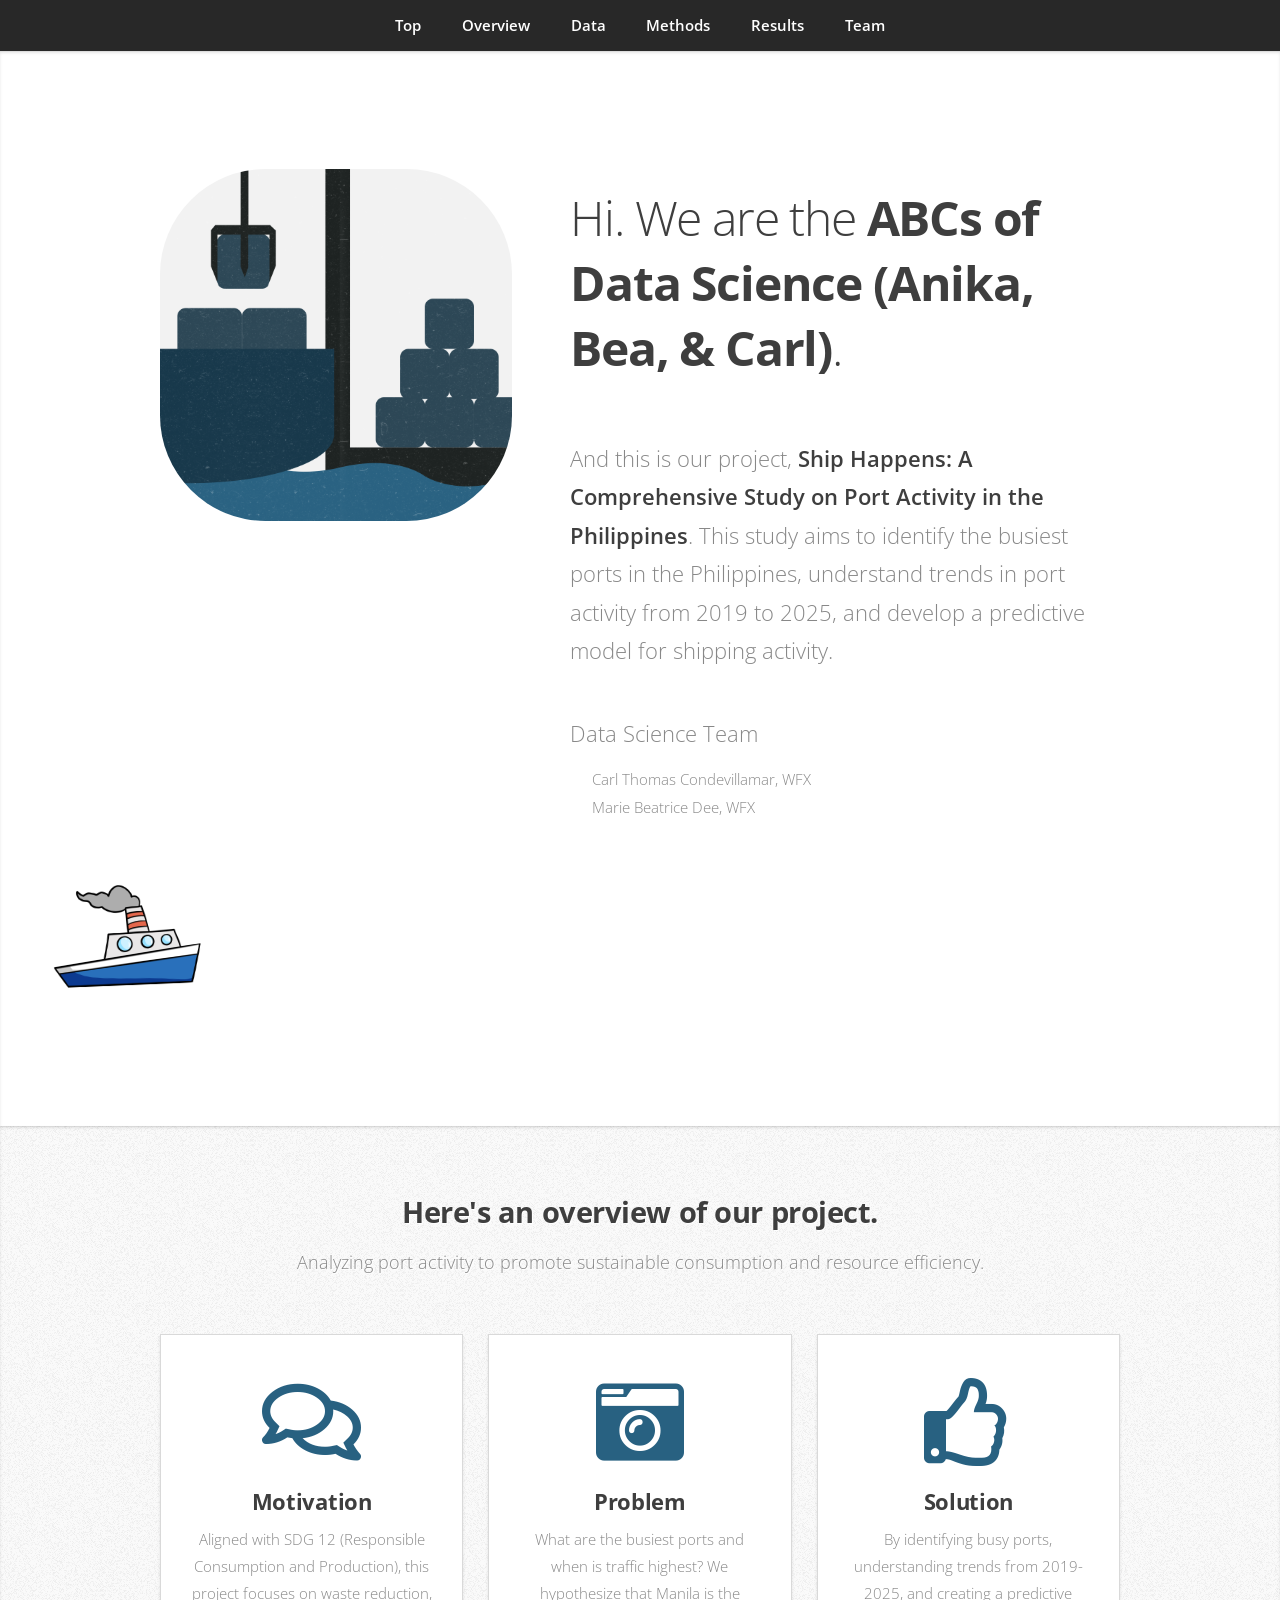
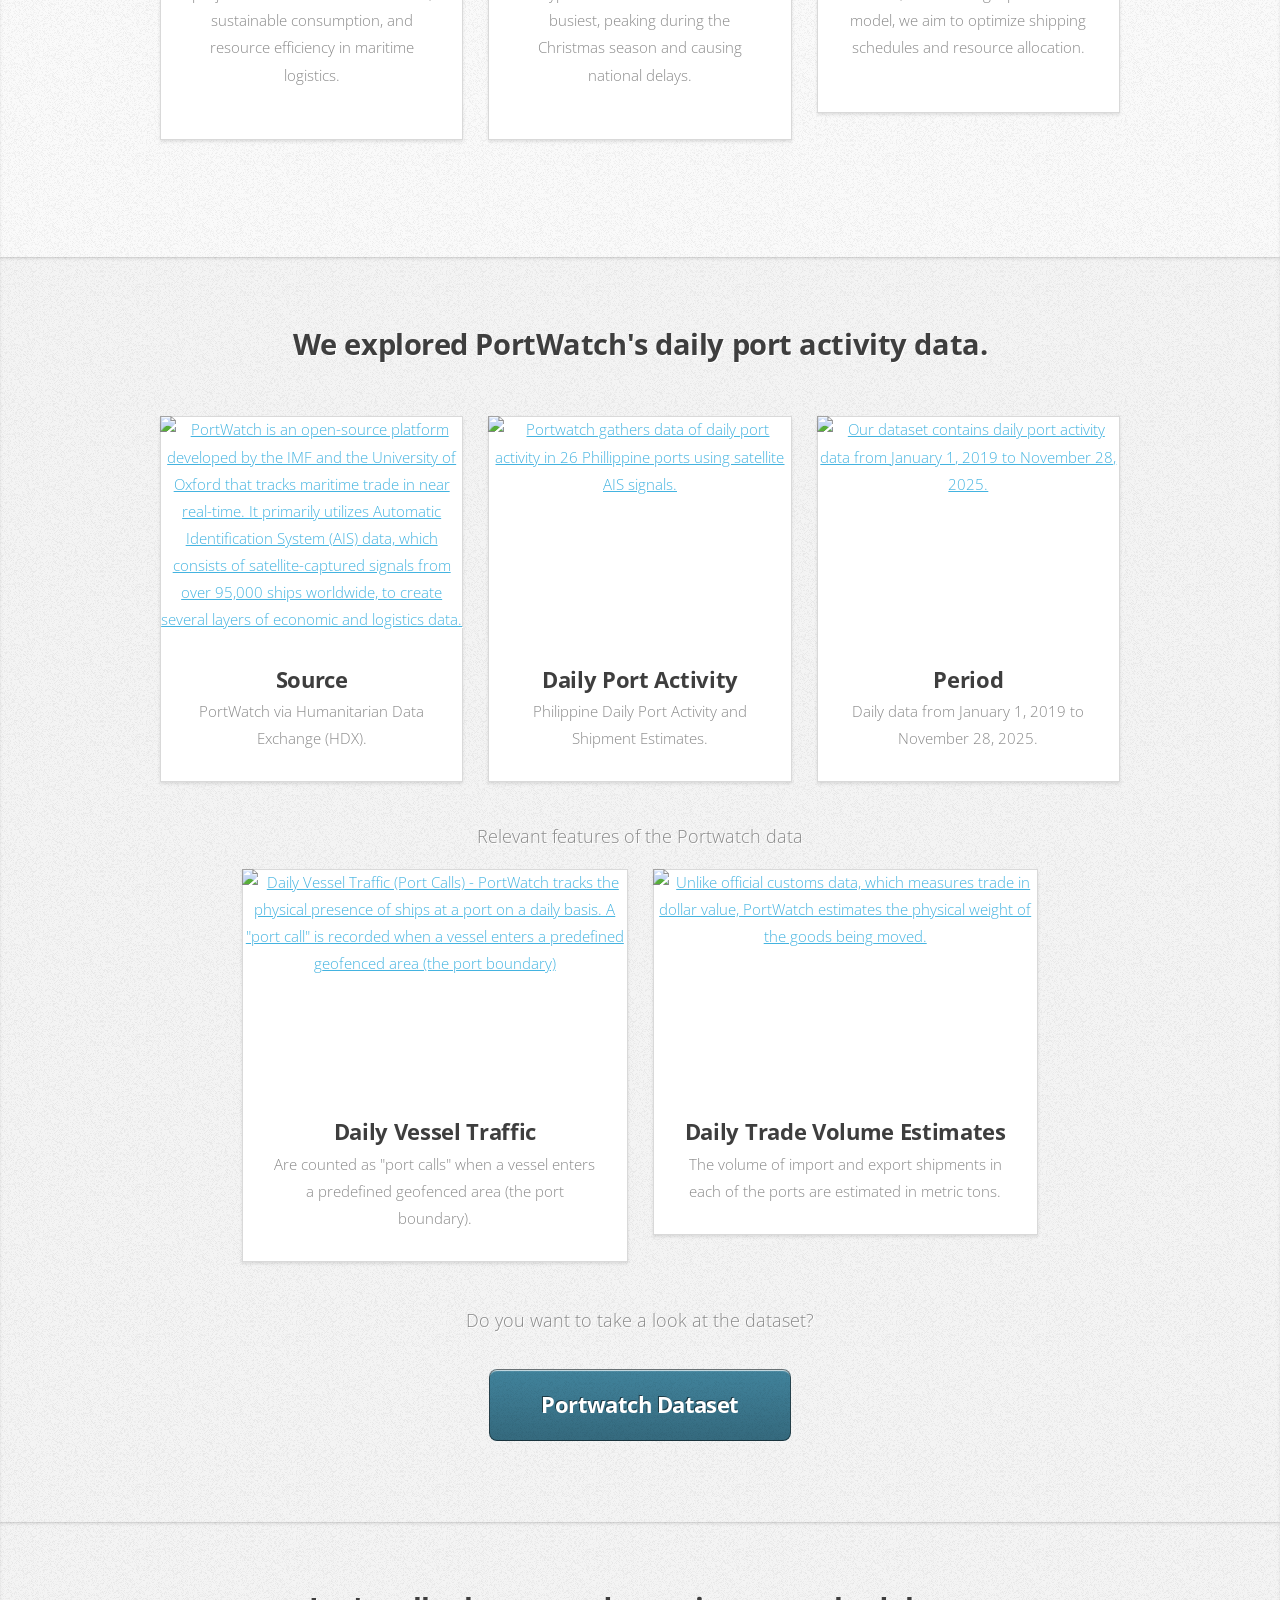
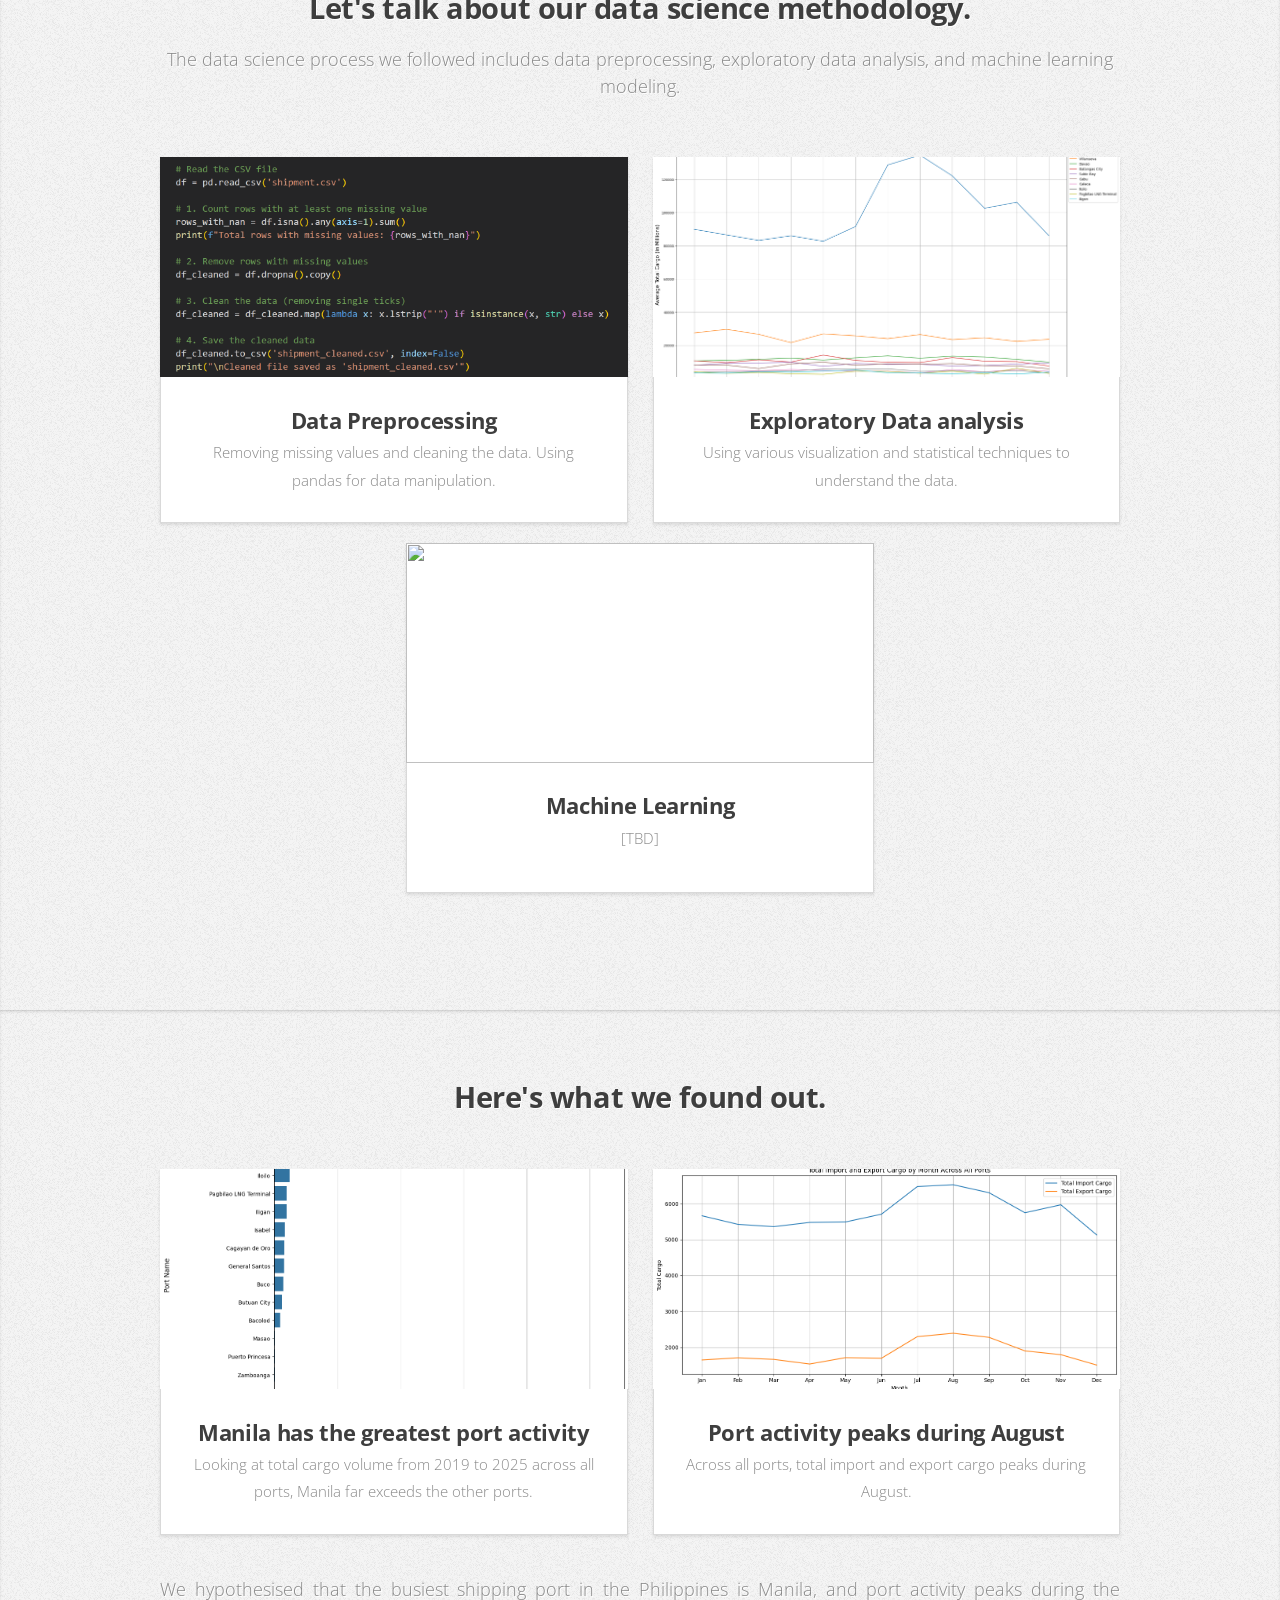
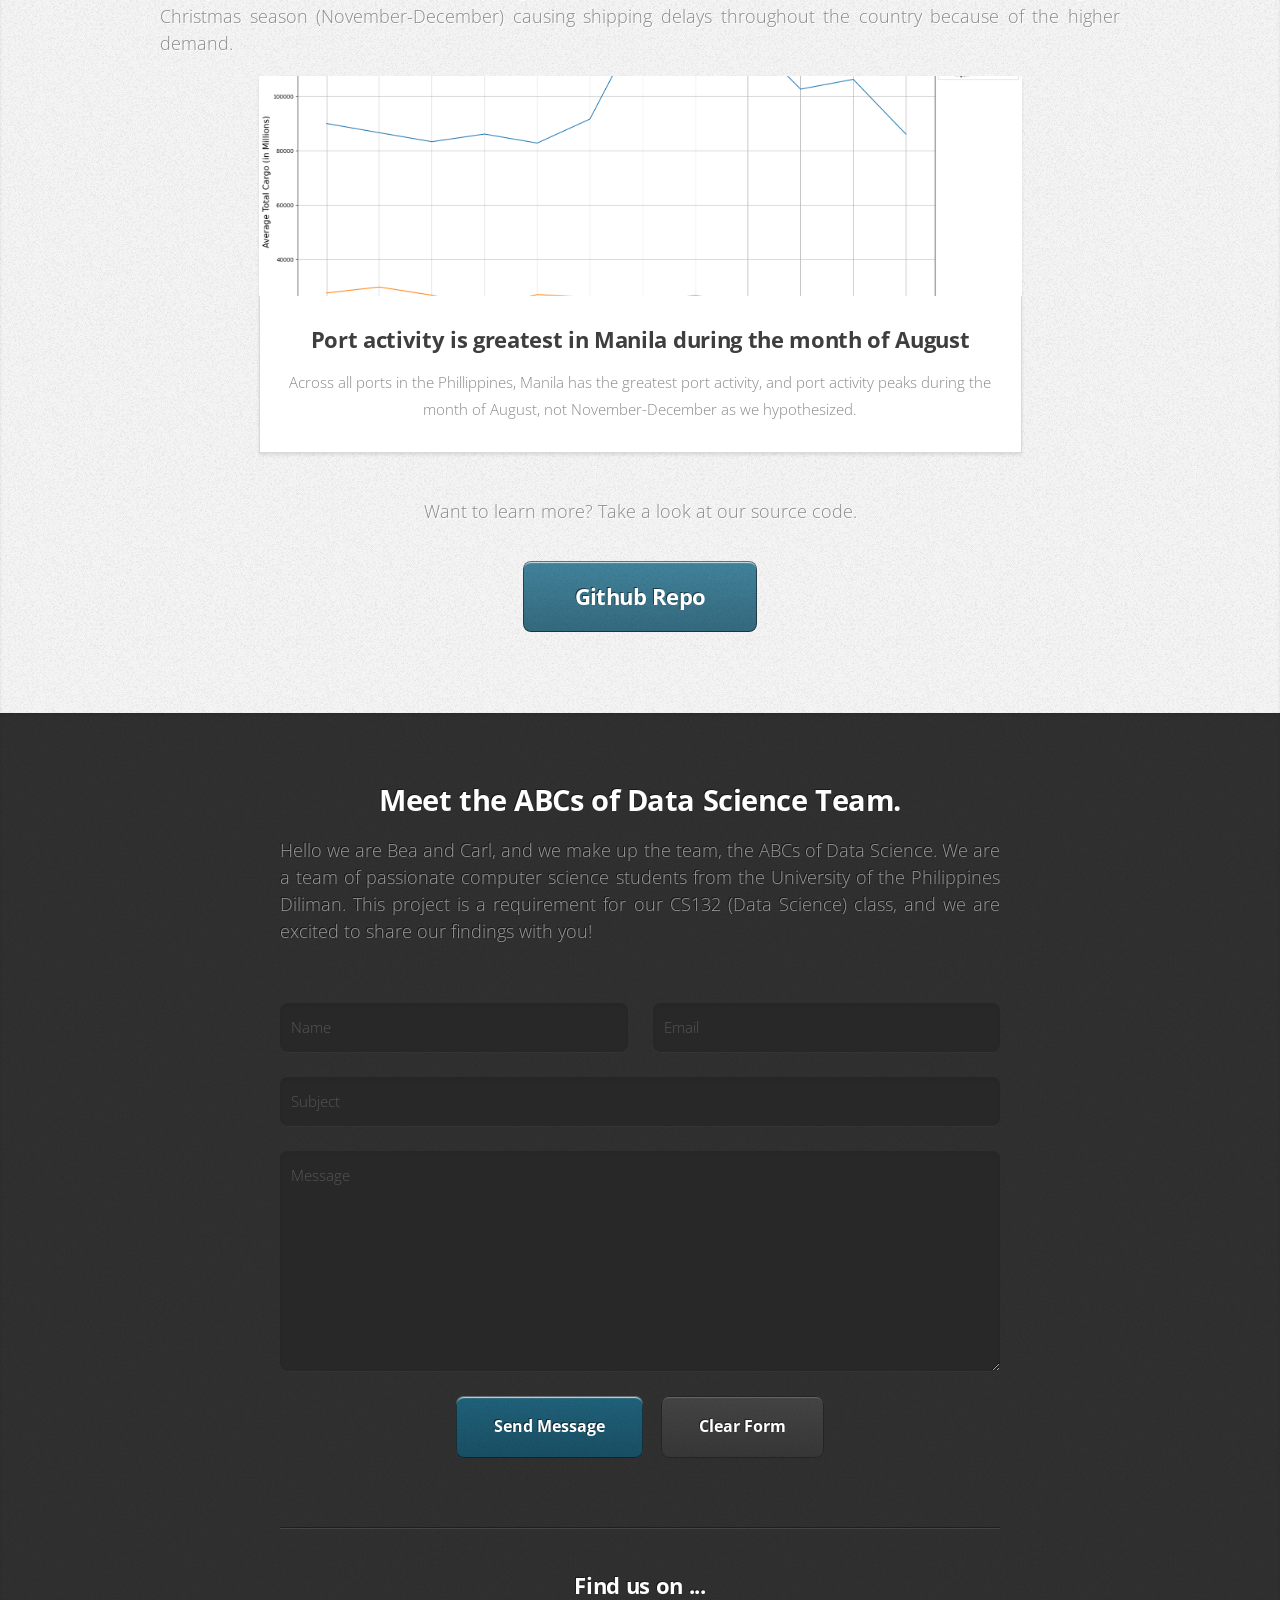
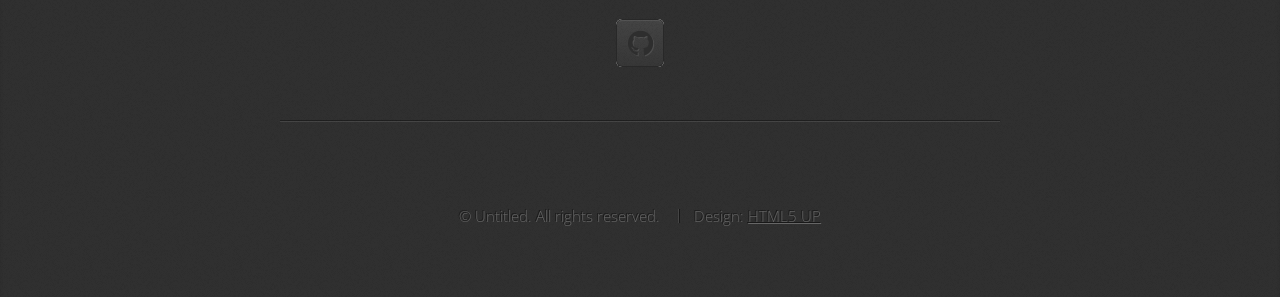
==== index.html @ b9401439 "Update data collection content" ====
<!doctype html>
<!--
	Miniport by HTML5 UP
	html5up.net | @ajlkn
	Free for personal and commercial use under the CCA 3.0 license (html5up.net/license)
-->
<html>
  <head>
    <title>
      Ship Happens: A Comprehensive Study on Port Activity in the Philippines
    </title>
    <meta charset="utf-8" />
    <meta
      name="viewport"
      content="width=device-width, initial-scale=1, user-scalable=no"
    />
    <link rel="icon" href="icon.png" type="image/x-icon" />
    <link rel="stylesheet" href="assets/css/main.css" />
    <script>
      document.addEventListener("DOMContentLoaded", function () {
        const modal = document.getElementById("imageModal");
        const modalImg = document.getElementById("imgFull");
        const captionText = document.getElementById("caption");
        const closeBtn = document.getElementsByClassName("close-modal")[0];

        // Select all images inside the articles
        const images = document.querySelectorAll("article img");

        images.forEach((img) => {
          img.onclick = function (e) {
            // Prevent link navigation if the image is inside an <a> tag
            e.preventDefault();

            modal.style.display = "block";
            modalImg.src = this.src;
            captionText.innerHTML = this.alt || "Project Image";
          };
        });

        // Close when clicking (X)
        closeBtn.onclick = function () {
          modal.style.display = "none";
        };

        // Close when clicking anywhere outside the image
        window.onclick = function (event) {
          if (event.target == modal) {
            modal.style.display = "none";
          }
        };
      });
    </script>
  </head>
  <body class="is-preload">
    <!-- Nav -->
    <nav id="nav">
      <ul class="container">
        <li><a href="#top">Top</a></li>
        <li><a href="#overview">Overview</a></li>
        <li><a href="#data">Data</a></li>
        <li><a href="#methods">Methods</a></li>
        <li><a href="#results">Results</a></li>
        <li><a href="#team">Team</a></li>
      </ul>
    </nav>

    <!-- Home -->
    <article id="top" class="wrapper style1">
      <div class="container">
        <div class="row">
          <div class="col-4 col-5-large col-12-medium">
            <span class="image fit"
              ><img src="pic00.png" alt="Ship Happens Logo  "
            /></span>
          </div>
          <div class="col-8 col-7-large col-12-medium">
            <header>
              <h1 style="line-height: normal">
                Hi. We are the
                <strong>ABCs of Data Science (Anika, Bea, & Carl)</strong>.
              </h1>
            </header>
            <p>
              And this is our project,
              <strong
                >Ship Happens: A Comprehensive Study on Port Activity in the
                Philippines</strong
              >. This study aims to identify the busiest ports in the
              Philippines, understand trends in port activity from 2019 to 2025,
              and develop a predictive model for shipping activity.
            </p>
            <p>Data Science Team</p>
            <ul style="list-style-type: none; margin-top: -30px">
              <li>Carl Thomas Condevillamar, WFX</li>
              <li>Marie Beatrice Dee, WFX</li>
            </ul>
          </div>
        </div>
      </div>
      <img src="ship.png" class="ship-image" />
    </article>

    <!-- Overview -->
    <article id="overview" class="wrapper style2">
      <div class="container">
        <header>
          <h2>Here's an overview of our project.</h2>
          <p>
            Analyzing port activity to promote sustainable consumption and
            resource efficiency.
          </p>
        </header>
        <div class="row aln-center">
          <div class="col-4 col-6-medium col-12-small">
            <section class="box style1">
              <span class="icon featured fa-comments"></span>
              <h3>Motivation</h3>
              <p>
                Aligned with SDG 12 (Responsible Consumption and Production),
                this project focuses on waste reduction, sustainable
                consumption, and resource efficiency in maritime logistics.
              </p>
            </section>
          </div>
          <div class="col-4 col-6-medium col-12-small">
            <section class="box style1">
              <span class="icon solid featured fa-camera-retro"></span>
              <h3>Problem</h3>
              <p>
                What are the busiest ports and when is traffic highest? We
                hypothesize that Manila is the busiest, peaking during the
                Christmas season and causing national delays.
              </p>
            </section>
          </div>
          <div class="col-4 col-6-medium col-12-small">
            <section class="box style1">
              <span class="icon featured fa-thumbs-up"></span>
              <h3>Solution</h3>
              <p>
                By identifying busy ports, understanding trends from 2019-2025,
                and creating a predictive model, we aim to optimize shipping
                schedules and resource allocation.
              </p>
            </section>
          </div>
        </div>
        <footer>
          <!-- <p>Ready to see the data behind our study?</p>
          <a href="data_collection.html" class="button large scrolly"
            >Let's take a look at our data</a
          > -->
        </footer>
      </div>
    </article>

    <!-- Data -->
    <article id="data" class="wrapper style3">
      <div class="container">
        <header>
          <h2>We explored PortWatch's daily port activity data.</h2>
        </header>
        <div class="row">
          <div class="col-4 col-6-medium col-12-small">
            <article class="box style2">
              <a
                href="https://data.humdata.org/dataset/philippines-daily-port-activity-data-and-shipment-estimates"
                class="image featured"
                ><img
                  src="https://media.licdn.com/dms/image/v2/D4E05AQGzqZtbpW7IMA/feedshare-thumbnail_720_1280/feedshare-thumbnail_720_1280/0/1704491594043?e=2147483647&v=beta&t=xW2_CfeZ-v1RPySJh66nvRWw51bBucpurrxcvzpzZ8Y"
                  alt="PortWatch is an open-source platform developed by the IMF and the University of Oxford that tracks maritime trade in near real-time. It primarily utilizes Automatic Identification System (AIS) data, which consists of satellite-captured signals from over 95,000 ships worldwide, to create several layers of economic and logistics data."
              /></a>
              <h3>
                <a
                  href="https://data.humdata.org/dataset/philippines-daily-port-activity-data-and-shipment-estimates"
                  >Source</a
                >
              </h3>
              <p>PortWatch via Humanitarian Data Exchange (HDX).</p>
            </article>
          </div>
          <div class="col-4 col-6-medium col-12-small">
            <article class="box style2">
              <a href="#" class="image featured"
                ><img
                  src="https://transportgeography.org/wp-content/uploads/Map-World-Maritime-Trade-Routes-1912.png"
                  alt="Portwatch gathers data of daily port activity in 26 Phillippine ports using satellite AIS signals.  "
              /></a>
              <h3><a href="#">Daily Port Activity </a></h3>
              <p>Philippine Daily Port Activity and Shipment Estimates.</p>
            </article>
          </div>
          <div class="col-4 col-6-medium col-12-small">
            <article class="box style2">
              <a href="#" class="image featured"
                ><img
                  src="https://media.istockphoto.com/id/2166810655/photo/blocks-display-the-years-leading-to-2025-symbolizing-business-growth-and-planning-for-the.jpg?s=612x612&w=0&k=20&c=HqUSkzO04EA8U4HHRDREJwthc8P7vAKNQRtzAsiMDBQ="
                  alt="Our dataset contains daily port activity data from January 1, 2019 to November 28, 2025."
              /></a>
              <h3><a href="#">Period</a></h3>
              <p>Daily data from January 1, 2019 to November 28, 2025.</p>
            </article>
          </div>
        </div>
        <header style="margin-top: 40px; margin-bottom: 20px">
          <p>Relevant features of the Portwatch data</p>
        </header>
        <div class="row" style="justify-content: center !important">
          <div class="col-5 col-5-medium col-12-small">
            <article class="box style2">
              <a href="#" class="image featured"
                ><img
                  src="https://hmcoastguard.uk/sites/default/files/styles/max_2600x2600/public/2023-08/0687_VTS.jpg.webp?itok=QvgDoGKd"
                  alt='Daily Vessel Traffic (Port Calls) - PortWatch tracks the physical presence of ships at a port on a daily basis. A "port call" is recorded when a vessel enters a predefined geofenced area (the port boundary)'
              /></a>
              <h3><a href="#">Daily Vessel Traffic</a></h3>
              <p>
                Are counted as "port calls" when a vessel enters a predefined
                geofenced area (the port boundary).
              </p>
            </article>
          </div>
          <div class="col-5 col-5-medium col-12-small">
            <article class="box style2">
              <a href="#" class="image featured"
                ><img
                  src="https://i.ytimg.com/vi/wlo9ZpRiFEA/hq720.jpg?sqp=-oaymwEhCK4FEIIDSFryq4qpAxMIARUAAAAAGAElAADIQj0AgKJD&rs=AOn4CLDtvMY-lv4jSpu_RJzWKb5adQl0kQ"
                  alt="Unlike official customs data, which measures trade in dollar value, PortWatch estimates the physical weight of the goods being moved."
              /></a>
              <h3><a href="#">Daily Trade Volume Estimates</a></h3>
              <p>
                The volume of import and export shipments in each of the ports
                are estimated in metric tons.
              </p>
            </article>
          </div>
        </div>
        <footer>
          <p>Do you want to take a look at the dataset?</p>
          <a href="data_collection.html" class="button large scrolly"
            >Portwatch Dataset</a
          >
        </footer>
      </div>
    </article>

    <!-- Methods -->
    <article id="methods" class="wrapper style3">
      <div class="container">
        <header>
          <h2>Let's talk about our data science methodology.</h2>
          <p>
            The data science process we followed includes data preprocessing,
            exploratory data analysis, and machine learning modeling.
          </p>
        </header>
        <div class="row">
          <div class="col-6 col-6-medium col-12-small">
            <article class="box style2">
              <a href="#" class="image featured"
                ><img
                  src="images/preprocess.png"
                  alt="Python code for data preprocessing."
              /></a>
              <h3><a href="#">Data Preprocessing</a></h3>
              <p>
                Removing missing values and cleaning the data. Using pandas for
                data manipulation.
              </p>
            </article>
          </div>
          <div class="col-6 col-6-medium col-12-small">
            <article class="box style2">
              <a href="#" class="image featured"
                ><img
                  src="nutshell plot.png"
                  alt="Average Monthly Total Cargo Traffic for Top 10 Busiest Ports"
              /></a>
              <h3><a href="#">Exploratory Data analysis</a></h3>
              <p>
                Using various visualization and statistical techniques to
                understand the data.
              </p>
            </article>
          </div>
        </div>
        <div class="row">
          <div
            class="col-6 col-6-medium col-12-small"
            style="margin: auto; margin-top: 20px"
          >
            <article class="box style2">
              <a href="#" class="image featured"
                ><img src="images/pic02.jpg" alt=""
              /></a>
              <h3><a href="#">Machine Learning</a></h3>
              <p>[TBD]</p>
            </article>
          </div>
        </div>
        <footer></footer>
      </div>
    </article>

    <!-- Results -->
    <article id="results" class="wrapper style3">
      <div class="container">
        <header>
          <h2>Here's what we found out.</h2>
        </header>
        <div class="row">
          <div class="col-6 col-6-medium col-12-small">
            <article class="box style2">
              <a href="#" class="image featured"
                ><img
                  src="images/question1.png"
                  alt="All shipping ports by total cargo volume from 2019 to 2025"
              /></a>
              <h3><a href="#">Manila has the greatest port activity</a></h3>
              <p>
                Looking at total cargo volume from 2019 to 2025 across all
                ports, Manila far exceeds the other ports.
              </p>
            </article>
          </div>
          <div class="col-6 col-6-medium col-12-small">
            <article class="box style2">
              <a href="#" class="image featured"
                ><img
                  src="images/question2.png"
                  alt="Total import and export cargo by month across all ports from 2019 to 2025"
              /></a>
              <h3>
                <a href="#">Port activity peaks during August</a>
              </h3>
              <p>
                Across all ports, total import and export cargo peaks during
                August.
              </p>
            </article>
          </div>
        </div>
        <header style="margin-top: 40px; margin-bottom: 20px !important">
          <p style="text-align: justify">
            We hypothesised that the busiest shipping port in the Philippines is
            Manila, and port activity peaks during the Christmas season
            (November-December) causing shipping delays throughout the country
            because of the higher demand.
          </p>
        </header>
        <div class="row">
          <div
            class="col-6 col-6-medium col-12-small"
            style="margin: auto; width: 80%"
          >
            <article class="box style3">
              <a href="#" class="image featured"
                ><img
                  src="nutshell plot.png"
                  alt="Total import and export cargo by month across all ports from 2019 to 2025"
              /></a>
              <h3>
                <a href="#"
                  >Port activity is greatest in Manila during the month of
                  August</a
                >
              </h3>
              <p>
                Across all ports in the Phillippines, Manila has the greatest
                port activity, and port activity peaks during the month of
                August, not November-December as we hypothesized.
              </p>
            </article>
          </div>
        </div>

        <footer>
          <p>Want to learn more? Take a look at our source code.</p>
          <a
            href="https://github.com/cs132-group-5/cs-132-project"
            class="button large scrolly"
            >Github Repo</a
          >
        </footer>
      </div>
    </article>

    <!-- Team -->
    <article id="team" class="wrapper style4">
      <div class="container medium">
        <header>
          <h2>Meet the ABCs of Data Science Team.</h2>
          <p style="text-align: justify">
            Hello we are Bea and Carl, and we make up the team, the ABCs of Data
            Science. We are a team of passionate computer science students from
            the University of the Philippines Diliman. This project is a
            requirement for our CS132 (Data Science) class, and we are excited
            to share our findings with you!
          </p>
        </header>
        <div class="row">
          <div class="col-12">
            <form method="post" action="#">
              <div class="row">
                <div class="col-6 col-12-small">
                  <input type="text" name="name" id="name" placeholder="Name" />
                </div>
                <div class="col-6 col-12-small">
                  <input
                    type="text"
                    name="email"
                    id="email"
                    placeholder="Email"
                  />
                </div>
                <div class="col-12">
                  <input
                    type="text"
                    name="subject"
                    id="subject"
                    placeholder="Subject"
                  />
                </div>
                <div class="col-12">
                  <textarea
                    name="message"
                    id="message"
                    placeholder="Message"
                  ></textarea>
                </div>
                <div class="col-12">
                  <ul class="actions">
                    <li><input type="submit" value="Send Message" /></li>
                    <li>
                      <input type="reset" value="Clear Form" class="alt" />
                    </li>
                  </ul>
                </div>
              </div>
            </form>
          </div>
          <div class="col-12">
            <hr />
            <h3>Find us on ...</h3>
            <ul class="social">
              <li>
                <a
                  href="https://github.com/cs132-group-5/cs-132-project"
                  class="icon brands fa-github"
                  ><span class="label">Github</span></a
                >
              </li>
              <!--
								<li><a href="#" class="icon solid fa-rss"><span>RSS</span></a></li>
								<li><a href="#" class="icon brands fa-instagram"><span>Instagram</span></a></li>
								<li><a href="#" class="icon brands fa-foursquare"><span>Foursquare</span></a></li>
								<li><a href="#" class="icon brands fa-skype"><span>Skype</span></a></li>
								<li><a href="#" class="icon brands fa-soundcloud"><span>Soundcloud</span></a></li>
								<li><a href="#" class="icon brands fa-youtube"><span>YouTube</span></a></li>
								<li><a href="#" class="icon brands fa-blogger"><span>Blogger</span></a></li>
								<li><a href="#" class="icon brands fa-flickr"><span>Flickr</span></a></li>
								<li><a href="#" class="icon brands fa-vimeo"><span>Vimeo</span></a></li>
								-->
            </ul>
            <hr />
          </div>
        </div>
        <footer>
          <ul id="copyright">
            <li>&copy; Untitled. All rights reserved.</li>
            <li>Design: <a href="http://html5up.net">HTML5 UP</a></li>
          </ul>
        </footer>
      </div>
    </article>

    <div id="imageModal" class="modal">
      <span class="close-modal">&times;</span>
      <img class="modal-content" id="imgFull" />
      <div id="caption"></div>
    </div>

    <!-- Scripts -->
    <script src="assets/js/jquery.min.js"></script>
    <script src="assets/js/jquery.scrolly.min.js"></script>
    <script src="assets/js/browser.min.js"></script>
    <script src="assets/js/breakpoints.min.js"></script>
    <script src="assets/js/util.js"></script>
    <script src="assets/js/main.js"></script>
  </body>
</html>
---- assets/css/main.css ----
@import url("https://fonts.googleapis.com/css?family=Open+Sans:300,300italic,600,600italic,700");
@import url("fontawesome-all.min.css");

/*
	Miniport by HTML5 UP
	html5up.net | @ajlkn
	Free for personal and commercial use under the CCA 3.0 license (html5up.net/license)
*/

html, body, div, span, applet, object,
iframe, h1, h2, h3, h4, h5, h6, p, blockquote,
pre, a, abbr, acronym, address, big, cite,
code, del, dfn, em, img, ins, kbd, q, s, samp,
small, strike, strong, sub, sup, tt, var, b,
u, i, center, dl, dt, dd, ol, ul, li, fieldset,
form, label, legend, table, caption, tbody,
tfoot, thead, tr, th, td, article, aside,
canvas, details, embed, figure, figcaption,
footer, header, hgroup, menu, nav, output, ruby,
section, summary, time, mark, audio, video {
	margin: 0;
	padding: 0;
	border: 0;
	font-size: 100%;
	font: inherit;
	vertical-align: baseline;}

article, aside, details, figcaption, figure,
footer, header, hgroup, menu, nav, section {
	display: block;}

html, body {
	overflow-x: hidden;
}

body {
	line-height: 1;
}

ol, ul {
	list-style: none;
}

blockquote, q {
	quotes: none;
}

	blockquote:before, blockquote:after, q:before, q:after {
		content: '';
		content: none;
	}

table {
	border-collapse: collapse;
	border-spacing: 0;
}

body {
	-webkit-text-size-adjust: none;
}

mark {
	background-color: transparent;
	color: inherit;
}

input::-moz-focus-inner {
	border: 0;
	padding: 0;
}

input, select, textarea {
	-moz-appearance: none;
	-webkit-appearance: none;
	-ms-appearance: none;
	appearance: none;
}

/* Basic */

	html {
		box-sizing: border-box;
	}

	*, *:before, *:after {
		box-sizing: inherit;
	}

	body {
		padding-top: 3.5em;
	}

		body.is-preload *, body.is-preload *:before, body.is-preload *:after {
			-moz-animation: none !important;
			-webkit-animation: none !important;
			-ms-animation: none !important;
			animation: none !important;
			-moz-transition: none !important;
			-webkit-transition: none !important;
			-ms-transition: none !important;
			transition: none !important;
		}

	body, input, textarea, select {
		font-family: 'Open Sans', sans-serif;
		line-height: 1.85em;
		color: #888;
		font-weight: 300;
		font-size: 13pt;
	}

	a {
		-moz-transition: color .2s ease-in-out;
		-webkit-transition: color .2s ease-in-out;
		-ms-transition: color .2s ease-in-out;
		transition: color .2s ease-in-out;
		color: #43B3E0;
		text-decoration: underline;
	}

		a:hover {
			color: #43bff0 !important;
		}

		a img {
			border: 0;
		}

	b, strong {
		font-weight: 600;
		color: #3e3e3e;
	}

	i, em {
		font-style: italic;
	}

	sub {
		position: relative;
		top: 0.5em;
		font-size: 0.8em;
	}

	sup {
		position: relative;
		top: -0.5em;
		font-size: 0.8em;
	}

	blockquote {
		border-left: solid 0.75em #eee;
		padding: 1em 0 1em 1.5em;
		font-style: italic;
	}

	h1, h2, h3, h4, h5, h6 {
		color: #3e3e3e;
		margin: 0 0 0.75em 0;
	}

	h1 a, h2 a, h3 a, h4 a, h5 a, h6 a {
		text-decoration: none;
		color: inherit;
	}

	h2, h3, h4, h5, h6 {
		font-weight: 700;
	}

	h1 {
		font-size: 3.25em;
		letter-spacing: -0.025em;
		font-weight: 300;
	}

		h1 strong {
			font-weight: 700;
		}

	h2 {
		font-size: 2em;
		letter-spacing: -0.015em;
	}

	h3 {
		font-size: 1.5em;
		letter-spacing: -0.015em;
	}

	em, i {
		font-style: italic;
	}

	br.clear {
		clear: both;
	}

	hr {
		border: 0;
		border-top: solid 1px #444;
		border-top-color: rgba(0, 0, 0, 0.35);
		box-shadow: 0px 1px 0px 0px rgba(255, 255, 255, 0.1);
		height: 1px;
		margin: 3em 0;
	}

	p, ul, ol, dl, table {
		margin-bottom: 2em;
	}

	header {
		margin: 0 0 3em 0;
	}

		header > p {
			font-size: 1.25em;
			margin: 0;
		}

	footer {
		margin: 3em 0 0 0;
	}

		footer > p {
			font-size: 1.25em;
		}

	.bodyp {
		font-size: 1.25em !important;
	}
/* Container */

	.container {
		margin: 0 auto;
		max-width: calc(100% - 50px);
		width: 1200px;
	}

		.container.medium {
			width: 900px;
		}

		@media screen and (max-width: 1680px) {

			.container {
				width: 1200px;
			}

				.container.medium {
					width: 900px;
				}

		}

		@media screen and (max-width: 1280px) {

			.container {
				width: 960px;
			}

				.container.medium {
					width: 720px;
				}

		}

		@media screen and (max-width: 980px) {

			.container {
				width: 100%;
			}

				.container.medium {
					width: 75%;
				}

		}

		@media screen and (max-width: 736px) {

			.container {
				width: 100%;
				max-width: calc(100% - 30px);
			}

				.container.medium {
					width: 100%;
				}

		}

/* Row */

	.row {
		display: flex;
		flex-wrap: wrap;
		box-sizing: border-box;
		align-items: stretch;
	}

		.row > * {
			box-sizing: border-box;
		}

		.row.gtr-uniform > * > :last-child {
			margin-bottom: 0;
		}

		.row.aln-left {
			justify-content: flex-start;
		}

		.row.aln-center {
			justify-content: center;
		}

		.row.aln-right {
			justify-content: flex-end;
		}

		.row.aln-top {
			align-items: flex-start;
		}

		.row.aln-middle {
			align-items: center;
		}

		.row.aln-bottom {
			align-items: flex-end;
		}

		.row > .imp {
			order: -1;
		}

		.row > .col-1 {
			width: 8.33333%;
		}

		.row > .off-1 {
			margin-left: 8.33333%;
		}

		.row > .col-2 {
			width: 16.66667%;
		}

		.row > .off-2 {
			margin-left: 16.66667%;
		}

		.row > .col-3 {
			width: 25%;
		}

		.row > .off-3 {
			margin-left: 25%;
		}

		.row > .col-4 {
			width: 33.33333%;
		}

		.row > .off-4 {
			margin-left: 33.33333%;
		}

		.row > .col-5 {
			width: 41.66667%;
		}

		.row > .off-5 {
			margin-left: 41.66667%;
		}

		.row > .col-6 {
			width: 50%;
		}

		.row > .off-6 {
			margin-left: 50%;
		}

		.row > .col-7 {
			width: 58.33333%;
		}

		.row > .off-7 {
			margin-left: 58.33333%;
		}

		.row > .col-8 {
			width: 66.66667%;
		}

		.row > .off-8 {
			margin-left: 66.66667%;
		}

		.row > .col-9 {
			width: 75%;
		}

		.row > .off-9 {
			margin-left: 75%;
		}

		.row > .col-10 {
			width: 83.33333%;
		}

		.row > .off-10 {
			margin-left: 83.33333%;
		}

		.row > .col-11 {
			width: 91.66667%;
		}

		.row > .off-11 {
			margin-left: 91.66667%;
		}

		.row > .col-12 {
			width: 100%;
		}

		.row > .off-12 {
			margin-left: 100%;
		}

		.row.gtr-0 {
			margin-top: 0px;
			margin-left: 0px;
		}

			.row.gtr-0 > * {
				padding: 0px 0 0 0px;
			}

			.row.gtr-0.gtr-uniform {
				margin-top: 0px;
			}

				.row.gtr-0.gtr-uniform > * {
					padding-top: 0px;
				}

		.row.gtr-25 {
			margin-top: -6.25px;
			margin-left: -6.25px;
		}

			.row.gtr-25 > * {
				padding: 6.25px 0 0 6.25px;
			}

			.row.gtr-25.gtr-uniform {
				margin-top: -6.25px;
			}

				.row.gtr-25.gtr-uniform > * {
					padding-top: 6.25px;
				}

		.row.gtr-50 {
			margin-top: -12.5px;
			margin-left: -12.5px;
		}

			.row.gtr-50 > * {
				padding: 12.5px 0 0 12.5px;
			}

			.row.gtr-50.gtr-uniform {
				margin-top: -12.5px;
			}

				.row.gtr-50.gtr-uniform > * {
					padding-top: 12.5px;
				}

		.row {
			margin-top: -25px;
			margin-left: -25px;
		}

			.row > * {
				padding: 25px 0 0 25px;
			}

			.row.gtr-uniform {
				margin-top: -25px;
			}

				.row.gtr-uniform > * {
					padding-top: 25px;
				}

		.row.gtr-150 {
			margin-top: -37.5px;
			margin-left: -37.5px;
		}

			.row.gtr-150 > * {
				padding: 37.5px 0 0 37.5px;
			}

			.row.gtr-150.gtr-uniform {
				margin-top: -37.5px;
			}

				.row.gtr-150.gtr-uniform > * {
					padding-top: 37.5px;
				}

		.row.gtr-200 {
			margin-top: -50px;
			margin-left: -50px;
		}

			.row.gtr-200 > * {
				padding: 50px 0 0 50px;
			}

			.row.gtr-200.gtr-uniform {
				margin-top: -50px;
			}

				.row.gtr-200.gtr-uniform > * {
					padding-top: 50px;
				}

		@media screen and (max-width: 1680px) {

			.row {
				display: flex;
				flex-wrap: wrap;
				box-sizing: border-box;
				align-items: stretch;
			}

				.row > * {
					box-sizing: border-box;
				}

				.row.gtr-uniform > * > :last-child {
					margin-bottom: 0;
				}

				.row.aln-left {
					justify-content: flex-start;
				}

				.row.aln-center {
					justify-content: center;
				}

				.row.aln-right {
					justify-content: flex-end;
				}

				.row.aln-top {
					align-items: flex-start;
				}

				.row.aln-middle {
					align-items: center;
				}

				.row.aln-bottom {
					align-items: flex-end;
				}

				.row > .imp-xlarge {
					order: -1;
				}

				.row > .col-1-xlarge {
					width: 8.33333%;
				}

				.row > .off-1-xlarge {
					margin-left: 8.33333%;
				}

				.row > .col-2-xlarge {
					width: 16.66667%;
				}

				.row > .off-2-xlarge {
					margin-left: 16.66667%;
				}

				.row > .col-3-xlarge {
					width: 25%;
				}

				.row > .off-3-xlarge {
					margin-left: 25%;
				}

				.row > .col-4-xlarge {
					width: 33.33333%;
				}

				.row > .off-4-xlarge {
					margin-left: 33.33333%;
				}

				.row > .col-5-xlarge {
					width: 41.66667%;
				}

				.row > .off-5-xlarge {
					margin-left: 41.66667%;
				}

				.row > .col-6-xlarge {
					width: 50%;
				}

				.row > .off-6-xlarge {
					margin-left: 50%;
				}

				.row > .col-7-xlarge {
					width: 58.33333%;
				}

				.row > .off-7-xlarge {
					margin-left: 58.33333%;
				}

				.row > .col-8-xlarge {
					width: 66.66667%;
				}

				.row > .off-8-xlarge {
					margin-left: 66.66667%;
				}

				.row > .col-9-xlarge {
					width: 75%;
				}

				.row > .off-9-xlarge {
					margin-left: 75%;
				}

				.row > .col-10-xlarge {
					width: 83.33333%;
				}

				.row > .off-10-xlarge {
					margin-left: 83.33333%;
				}

				.row > .col-11-xlarge {
					width: 91.66667%;
				}

				.row > .off-11-xlarge {
					margin-left: 91.66667%;
				}

				.row > .col-12-xlarge {
					width: 100%;
				}

				.row > .off-12-xlarge {
					margin-left: 100%;
				}

				.row.gtr-0 {
					margin-top: 0px;
					margin-left: 0px;
				}

					.row.gtr-0 > * {
						padding: 0px 0 0 0px;
					}

					.row.gtr-0.gtr-uniform {
						margin-top: 0px;
					}

						.row.gtr-0.gtr-uniform > * {
							padding-top: 0px;
						}

				.row.gtr-25 {
					margin-top: -6.25px;
					margin-left: -6.25px;
				}

					.row.gtr-25 > * {
						padding: 6.25px 0 0 6.25px;
					}

					.row.gtr-25.gtr-uniform {
						margin-top: -6.25px;
					}

						.row.gtr-25.gtr-uniform > * {
							padding-top: 6.25px;
						}

				.row.gtr-50 {
					margin-top: -12.5px;
					margin-left: -12.5px;
				}

					.row.gtr-50 > * {
						padding: 12.5px 0 0 12.5px;
					}

					.row.gtr-50.gtr-uniform {
						margin-top: -12.5px;
					}

						.row.gtr-50.gtr-uniform > * {
							padding-top: 12.5px;
						}

				.row {
					margin-top: -25px;
					margin-left: -25px;
				}

					.row > * {
						padding: 25px 0 0 25px;
					}

					.row.gtr-uniform {
						margin-top: -25px;
					}

						.row.gtr-uniform > * {
							padding-top: 25px;
						}

				.row.gtr-150 {
					margin-top: -37.5px;
					margin-left: -37.5px;
				}

					.row.gtr-150 > * {
						padding: 37.5px 0 0 37.5px;
					}

					.row.gtr-150.gtr-uniform {
						margin-top: -37.5px;
					}

						.row.gtr-150.gtr-uniform > * {
							padding-top: 37.5px;
						}

				.row.gtr-200 {
					margin-top: -50px;
					margin-left: -50px;
				}

					.row.gtr-200 > * {
						padding: 50px 0 0 50px;
					}

					.row.gtr-200.gtr-uniform {
						margin-top: -50px;
					}

						.row.gtr-200.gtr-uniform > * {
							padding-top: 50px;
						}

		}

		@media screen and (max-width: 1280px) {

			.row {
				display: flex;
				flex-wrap: wrap;
				box-sizing: border-box;
				align-items: stretch;
			}

				.row > * {
					box-sizing: border-box;
				}

				.row.gtr-uniform > * > :last-child {
					margin-bottom: 0;
				}

				.row.aln-left {
					justify-content: flex-start;
				}

				.row.aln-center {
					justify-content: center;
				}

				.row.aln-right {
					justify-content: flex-end;
				}

				.row.aln-top {
					align-items: flex-start;
				}

				.row.aln-middle {
					align-items: center;
				}

				.row.aln-bottom {
					align-items: flex-end;
				}

				.row > .imp-large {
					order: -1;
				}

				.row > .col-1-large {
					width: 8.33333%;
				}

				.row > .off-1-large {
					margin-left: 8.33333%;
				}

				.row > .col-2-large {
					width: 16.66667%;
				}

				.row > .off-2-large {
					margin-left: 16.66667%;
				}

				.row > .col-3-large {
					width: 25%;
				}

				.row > .off-3-large {
					margin-left: 25%;
				}

				.row > .col-4-large {
					width: 33.33333%;
				}

				.row > .off-4-large {
					margin-left: 33.33333%;
				}

				.row > .col-5-large {
					width: 41.66667%;
				}

				.row > .off-5-large {
					margin-left: 41.66667%;
				}

				.row > .col-6-large {
					width: 50%;
				}

				.row > .off-6-large {
					margin-left: 50%;
				}

				.row > .col-7-large {
					width: 58.33333%;
				}

				.row > .off-7-large {
					margin-left: 58.33333%;
				}

				.row > .col-8-large {
					width: 66.66667%;
				}

				.row > .off-8-large {
					margin-left: 66.66667%;
				}

				.row > .col-9-large {
					width: 75%;
				}

				.row > .off-9-large {
					margin-left: 75%;
				}

				.row > .col-10-large {
					width: 83.33333%;
				}

				.row > .off-10-large {
					margin-left: 83.33333%;
				}

				.row > .col-11-large {
					width: 91.66667%;
				}

				.row > .off-11-large {
					margin-left: 91.66667%;
				}

				.row > .col-12-large {
					width: 100%;
				}

				.row > .off-12-large {
					margin-left: 100%;
				}

				.row.gtr-0 {
					margin-top: 0px;
					margin-left: 0px;
				}

					.row.gtr-0 > * {
						padding: 0px 0 0 0px;
					}

					.row.gtr-0.gtr-uniform {
						margin-top: 0px;
					}

						.row.gtr-0.gtr-uniform > * {
							padding-top: 0px;
						}

				.row.gtr-25 {
					margin-top: -6.25px;
					margin-left: -6.25px;
				}

					.row.gtr-25 > * {
						padding: 6.25px 0 0 6.25px;
					}

					.row.gtr-25.gtr-uniform {
						margin-top: -6.25px;
					}

						.row.gtr-25.gtr-uniform > * {
							padding-top: 6.25px;
						}

				.row.gtr-50 {
					margin-top: -12.5px;
					margin-left: -12.5px;
				}

					.row.gtr-50 > * {
						padding: 12.5px 0 0 12.5px;
					}

					.row.gtr-50.gtr-uniform {
						margin-top: -12.5px;
					}

						.row.gtr-50.gtr-uniform > * {
							padding-top: 12.5px;
						}

				.row {
					margin-top: -25px;
					margin-left: -25px;
				}

					.row > * {
						padding: 25px 0 0 25px;
					}

					.row.gtr-uniform {
						margin-top: -25px;
					}

						.row.gtr-uniform > * {
							padding-top: 25px;
						}

				.row.gtr-150 {
					margin-top: -37.5px;
					margin-left: -37.5px;
				}

					.row.gtr-150 > * {
						padding: 37.5px 0 0 37.5px;
					}

					.row.gtr-150.gtr-uniform {
						margin-top: -37.5px;
					}

						.row.gtr-150.gtr-uniform > * {
							padding-top: 37.5px;
						}

				.row.gtr-200 {
					margin-top: -50px;
					margin-left: -50px;
				}

					.row.gtr-200 > * {
						padding: 50px 0 0 50px;
					}

					.row.gtr-200.gtr-uniform {
						margin-top: -50px;
					}

						.row.gtr-200.gtr-uniform > * {
							padding-top: 50px;
						}

		}

		@media screen and (max-width: 980px) {

			.row {
				display: flex;
				flex-wrap: wrap;
				box-sizing: border-box;
				align-items: stretch;
			}

				.row > * {
					box-sizing: border-box;
				}

				.row.gtr-uniform > * > :last-child {
					margin-bottom: 0;
				}

				.row.aln-left {
					justify-content: flex-start;
				}

				.row.aln-center {
					justify-content: center;
				}

				.row.aln-right {
					justify-content: flex-end;
				}

				.row.aln-top {
					align-items: flex-start;
				}

				.row.aln-middle {
					align-items: center;
				}

				.row.aln-bottom {
					align-items: flex-end;
				}

				.row > .imp-medium {
					order: -1;
				}

				.row > .col-1-medium {
					width: 8.33333%;
				}

				.row > .off-1-medium {
					margin-left: 8.33333%;
				}

				.row > .col-2-medium {
					width: 16.66667%;
				}

				.row > .off-2-medium {
					margin-left: 16.66667%;
				}

				.row > .col-3-medium {
					width: 25%;
				}

				.row > .off-3-medium {
					margin-left: 25%;
				}

				.row > .col-4-medium {
					width: 33.33333%;
				}

				.row > .off-4-medium {
					margin-left: 33.33333%;
				}

				.row > .col-5-medium {
					width: 41.66667%;
				}

				.row > .off-5-medium {
					margin-left: 41.66667%;
				}

				.row > .col-6-medium {
					width: 50%;
				}

				.row > .off-6-medium {
					margin-left: 50%;
				}

				.row > .col-7-medium {
					width: 58.33333%;
				}

				.row > .off-7-medium {
					margin-left: 58.33333%;
				}

				.row > .col-8-medium {
					width: 66.66667%;
				}

				.row > .off-8-medium {
					margin-left: 66.66667%;
				}

				.row > .col-9-medium {
					width: 75%;
				}

				.row > .off-9-medium {
					margin-left: 75%;
				}

				.row > .col-10-medium {
					width: 83.33333%;
				}

				.row > .off-10-medium {
					margin-left: 83.33333%;
				}

				.row > .col-11-medium {
					width: 91.66667%;
				}

				.row > .off-11-medium {
					margin-left: 91.66667%;
				}

				.row > .col-12-medium {
					width: 100%;
				}

				.row > .off-12-medium {
					margin-left: 100%;
				}

				.row.gtr-0 {
					margin-top: 0px;
					margin-left: 0px;
				}

					.row.gtr-0 > * {
						padding: 0px 0 0 0px;
					}

					.row.gtr-0.gtr-uniform {
						margin-top: 0px;
					}

						.row.gtr-0.gtr-uniform > * {
							padding-top: 0px;
						}

				.row.gtr-25 {
					margin-top: -6.25px;
					margin-left: -6.25px;
				}

					.row.gtr-25 > * {
						padding: 6.25px 0 0 6.25px;
					}

					.row.gtr-25.gtr-uniform {
						margin-top: -6.25px;
					}

						.row.gtr-25.gtr-uniform > * {
							padding-top: 6.25px;
						}

				.row.gtr-50 {
					margin-top: -12.5px;
					margin-left: -12.5px;
				}

					.row.gtr-50 > * {
						padding: 12.5px 0 0 12.5px;
					}

					.row.gtr-50.gtr-uniform {
						margin-top: -12.5px;
					}

						.row.gtr-50.gtr-uniform > * {
							padding-top: 12.5px;
						}

				.row {
					margin-top: -25px;
					margin-left: -25px;
				}

					.row > * {
						padding: 25px 0 0 25px;
					}

					.row.gtr-uniform {
						margin-top: -25px;
					}

						.row.gtr-uniform > * {
							padding-top: 25px;
						}

				.row.gtr-150 {
					margin-top: -37.5px;
					margin-left: -37.5px;
				}

					.row.gtr-150 > * {
						padding: 37.5px 0 0 37.5px;
					}

					.row.gtr-150.gtr-uniform {
						margin-top: -37.5px;
					}

						.row.gtr-150.gtr-uniform > * {
							padding-top: 37.5px;
						}

				.row.gtr-200 {
					margin-top: -50px;
					margin-left: -50px;
				}

					.row.gtr-200 > * {
						padding: 50px 0 0 50px;
					}

					.row.gtr-200.gtr-uniform {
						margin-top: -50px;
					}

						.row.gtr-200.gtr-uniform > * {
							padding-top: 50px;
						}

		}

		@media screen and (max-width: 736px) {

			.row {
				display: flex;
				flex-wrap: wrap;
				box-sizing: border-box;
				align-items: stretch;
			}

				.row > * {
					box-sizing: border-box;
				}

				.row.gtr-uniform > * > :last-child {
					margin-bottom: 0;
				}

				.row.aln-left {
					justify-content: flex-start;
				}

				.row.aln-center {
					justify-content: center;
				}

				.row.aln-right {
					justify-content: flex-end;
				}

				.row.aln-top {
					align-items: flex-start;
				}

				.row.aln-middle {
					align-items: center;
				}

				.row.aln-bottom {
					align-items: flex-end;
				}

				.row > .imp-small {
					order: -1;
				}

				.row > .col-1-small {
					width: 8.33333%;
				}

				.row > .off-1-small {
					margin-left: 8.33333%;
				}

				.row > .col-2-small {
					width: 16.66667%;
				}

				.row > .off-2-small {
					margin-left: 16.66667%;
				}

				.row > .col-3-small {
					width: 25%;
				}

				.row > .off-3-small {
					margin-left: 25%;
				}

				.row > .col-4-small {
					width: 33.33333%;
				}

				.row > .off-4-small {
					margin-left: 33.33333%;
				}

				.row > .col-5-small {
					width: 41.66667%;
				}

				.row > .off-5-small {
					margin-left: 41.66667%;
				}

				.row > .col-6-small {
					width: 50%;
				}

				.row > .off-6-small {
					margin-left: 50%;
				}

				.row > .col-7-small {
					width: 58.33333%;
				}

				.row > .off-7-small {
					margin-left: 58.33333%;
				}

				.row > .col-8-small {
					width: 66.66667%;
				}

				.row > .off-8-small {
					margin-left: 66.66667%;
				}

				.row > .col-9-small {
					width: 75%;
				}

				.row > .off-9-small {
					margin-left: 75%;
				}

				.row > .col-10-small {
					width: 83.33333%;
				}

				.row > .off-10-small {
					margin-left: 83.33333%;
				}

				.row > .col-11-small {
					width: 91.66667%;
				}

				.row > .off-11-small {
					margin-left: 91.66667%;
				}

				.row > .col-12-small {
					width: 100%;
				}

				.row > .off-12-small {
					margin-left: 100%;
				}

				.row.gtr-0 {
					margin-top: 0px;
					margin-left: 0px;
				}

					.row.gtr-0 > * {
						padding: 0px 0 0 0px;
					}

					.row.gtr-0.gtr-uniform {
						margin-top: 0px;
					}

						.row.gtr-0.gtr-uniform > * {
							padding-top: 0px;
						}

				.row.gtr-25 {
					margin-top: -3.75px;
					margin-left: -3.75px;
				}

					.row.gtr-25 > * {
						padding: 3.75px 0 0 3.75px;
					}

					.row.gtr-25.gtr-uniform {
						margin-top: -3.75px;
					}

						.row.gtr-25.gtr-uniform > * {
							padding-top: 3.75px;
						}

				.row.gtr-50 {
					margin-top: -7.5px;
					margin-left: -7.5px;
				}

					.row.gtr-50 > * {
						padding: 7.5px 0 0 7.5px;
					}

					.row.gtr-50.gtr-uniform {
						margin-top: -7.5px;
					}

						.row.gtr-50.gtr-uniform > * {
							padding-top: 7.5px;
						}

				.row {
					margin-top: -15px;
					margin-left: -15px;
				}

					.row > * {
						padding: 15px 0 0 15px;
					}

					.row.gtr-uniform {
						margin-top: -15px;
					}

						.row.gtr-uniform > * {
							padding-top: 15px;
						}

				.row.gtr-150 {
					margin-top: -22.5px;
					margin-left: -22.5px;
				}

					.row.gtr-150 > * {
						padding: 22.5px 0 0 22.5px;
					}

					.row.gtr-150.gtr-uniform {
						margin-top: -22.5px;
					}

						.row.gtr-150.gtr-uniform > * {
							padding-top: 22.5px;
						}

				.row.gtr-200 {
					margin-top: -30px;
					margin-left: -30px;
				}

					.row.gtr-200 > * {
						padding: 30px 0 0 30px;
					}

					.row.gtr-200.gtr-uniform {
						margin-top: -30px;
					}

						.row.gtr-200.gtr-uniform > * {
							padding-top: 30px;
						}

		}

/* Form */

	form label {
		color: #3e3e3e;
		font-weight: 700;
		display: block;
		margin: 0 0 0.5em 0;
	}

	form input[type=text],
	form input[type=email],
	form input[type=password],
	form select,
	form textarea {
		-moz-transition: background .2s ease-in-out, box-shadow .2s ease-in-out;
		-webkit-transition: background .2s ease-in-out, box-shadow .2s ease-in-out;
		-ms-transition: background .2s ease-in-out, box-shadow .2s ease-in-out;
		transition: background .2s ease-in-out, box-shadow .2s ease-in-out;
		-webkit-appearance: none;
		appearance: none;
		display: block;
		border: 0;
		padding: 0.75em;
		font-size: 1em;
		border-radius: 8px;
		border: solid 1px #ddd;
		background: #fff;
		color: #bbb;
		box-shadow: inset 0px 2px 3px 1px rgba(0, 0, 0, 0.05), 0px 1px 0px 0px rgba(255, 255, 255, 0.025);
		width: 100%;
	}

		form input[type=text]:focus,
		form input[type=email]:focus,
		form input[type=password]:focus,
		form select:focus,
		form textarea:focus {
			background: #fafafa;
			box-shadow: inset 0px 2px 5px 0px rgba(0, 0, 0, 0.05), 0px 1px 0px 0px rgba(255, 255, 255, 0.025), inset 0px 0px 2px 1px #43bff0;
		}

	form textarea {
		height: 15em;
	}

	form .actions:last-child {
		margin-bottom: 0;
	}

	form ::-webkit-input-placeholder {
		color: #555 !important;
	}

	form :-moz-placeholder {
		color: #555 !important;
	}

	form ::-moz-placeholder {
		color: #555 !important;
	}

	form :-ms-input-placeholder {
		color: #555 !important;
	}

	form ::-moz-focus-inner {
		border: 0;
	}

/* Tables */

	table {
		width: 100%;
	}

		table.default {
			width: 100%;
		}

			table.default tr {
				border-top: solid 1px #eee;
			}

				table.default tr:first-child {
					border-top: 0;
				}

			table.default td {
				padding: 0.5em 1em 0.5em 1em;
			}

			table.default th {
				text-align: left;
				padding: 0.5em 1em 0.5em 1em;
				font-weight: 600;
				margin: 0 0 1em 0;
			}

			table.default thead {
				background: #4f4f4f;
				color: #fff;
			}

/* Section/Article */

	section, article {
		margin-bottom: 3em;
	}

	section > :last-child,
	article > :last-child,
	section:last-child,
	article:last-child {
		margin-bottom: 0;
	}

/* Image */

	.image {
		display: inline-block;
		position: relative;
	}

		.image img {
			display: block;
			width: 100%;
		}

		.image.fit {
			display: block;
			width: 100%;
		}

		.image.featured {
			display: block;
			width: 100%;
			margin: 0 0 2em 0;
		}

		.image.featured img {
			object-fit: cover;
		}

		.image.left {
			float: left;
			margin: 0 2em 2em 0;
		}

		.image.centered {
			display: block;
			margin: 0 0 2em 0;
		}

			.image.centered img {
				margin: 0 auto;
				width: auto;
			}

/* Button */

	input[type="button"],
	input[type="submit"],
	input[type="reset"],
	button,
	.button {
		background-image: url("images/bg.png"), -moz-linear-gradient(top, rgba(0, 0, 0, 0), rgba(0, 0, 0, 0.2));
		background-image: url("images/bg.png"), -webkit-linear-gradient(top, rgba(0, 0, 0, 0), rgba(0, 0, 0, 0.2));
		background-image: url("images/bg.png"), -ms-linear-gradient(top, rgba(0, 0, 0, 0), rgba(0, 0, 0, 0.2));
		background-image: url("images/bg.png"), linear-gradient(top, rgba(0, 0, 0, 0), rgba(0, 0, 0, 0.2));
		-moz-transition: background-color .2s ease-in-out;
		-webkit-transition: background-color .2s ease-in-out;
		-ms-transition: background-color .2s ease-in-out;
		transition: background-color .2s ease-in-out;
		-webkit-appearance: none;
		appearance: none;
		position: relative;
		display: inline-block;
		color: #fff !important;
		text-decoration: none;
		font-weight: 700;
		border: 0;
		outline: 0;
		cursor: pointer;
		border-radius: 8px;
		text-shadow: -1px -1px 0.5px rgba(0, 0, 0, 0.5);
		overflow: hidden;
		box-shadow: inset 0px 0px 0px 1px rgba(0, 0, 0, 0.5), inset 0px 2px 1px 0px rgba(255, 255, 255, 0.75);
		background-color: #1e6d8bd4;
		padding: 1em 2.35em 1em 2.35em;
		font-size: 1.1em;
		max-width: 24em;
	}

		input[type="button"]:hover,
		input[type="submit"]:hover,
		input[type="reset"]:hover,
		button:hover,
		.button:hover {
			background-color: #43bff0;
			color: #fff !important;
		}

		input[type="button"]:active,
		input[type="submit"]:active,
		input[type="reset"]:active,
		button:active,
		.button:active {
			background-color: #3BA8D3;
			top: 1px;
		}

		input[type="button"].large,
		input[type="submit"].large,
		input[type="reset"].large,
		button.large,
		.button.large {
			font-size: 1.5em;
			letter-spacing: -0.025em;
		}

		input[type="button"].alt,
		input[type="submit"].alt,
		input[type="reset"].alt,
		button.alt,
		.button.alt {
			background-color: #444;
			box-shadow: inset 0px 0px 0px 1px #242424, inset 0px 2px 1px 0px rgba(255, 255, 255, 0.2);
		}

			input[type="button"].alt:hover,
			input[type="submit"].alt:hover,
			input[type="reset"].alt:hover,
			button.alt:hover,
			.button.alt:hover {
				background-color: #4f4f4f;
				color: #fff !important;
			}

			input[type="button"].alt:active,
			input[type="submit"].alt:active,
			input[type="reset"].alt:active,
			button.alt:active,
			.button.alt:active {
				background-color: #3f3f3f;
			}

/* List */

	ul {
		list-style: disc;
		padding-left: 1em;
	}

		ul li {
			padding-left: 0.5em;
		}

	ol {
		list-style: decimal;
		padding-left: 1.25em;
	}

		ol li {
			padding-left: 0.25em;
		}

/* Social */

	ul.social {
		cursor: default;
		margin: 0;
		list-style: none;
		padding-left: 0;
	}

		ul.social li {
			position: relative;
			display: inline-block;
			margin: 0.25em;
			top: 0;
			padding-left: 0;
		}

			ul.social li a {
				-moz-transition: top .2s ease-in-out;
				-webkit-transition: top .2s ease-in-out;
				-ms-transition: top .2s ease-in-out;
				transition: top .2s ease-in-out;
				display: block;
				width: 48px;
				height: 48px;
				border-radius: 6px;
				top: 0;
				position: relative;
			}

				ul.social li a:before {
					background-image: url("images/bg.png"), -moz-linear-gradient(top, rgba(0, 0, 0, 0), rgba(0, 0, 0, 0.2));
					background-image: url("images/bg.png"), -webkit-linear-gradient(top, rgba(0, 0, 0, 0), rgba(0, 0, 0, 0.2));
					background-image: url("images/bg.png"), -ms-linear-gradient(top, rgba(0, 0, 0, 0), rgba(0, 0, 0, 0.2));
					background-image: url("images/bg.png"), linear-gradient(top, rgba(0, 0, 0, 0), rgba(0, 0, 0, 0.2));
					-moz-transition: background-color .2s ease-in-out;
					-webkit-transition: background-color .2s ease-in-out;
					-ms-transition: background-color .2s ease-in-out;
					transition: background-color .2s ease-in-out;
					background-color: #444;
					border-radius: 6px;
					box-shadow: inset 0px 0px 0px 1px #282828, inset 0px 2px 1px 0px rgba(255, 255, 255, 0.1);
					color: #2E2E2E !important;
					display: block;
					font-size: 26px;
					height: 48px;
					line-height: 48px;
					text-align: center;
					outline: 0;
					overflow: hidden;
					text-shadow: 1px 1px 0px rgba(255, 255, 255, 0.1);
					width: 48px;
				}

				ul.social li a.fa-twitter {
					background-color: #2DAAE4;
				}

				ul.social li a.fa-facebook-f {
					background-color: #3C5A98;
				}

				ul.social li a.fa-dribbble {
					background-color: #C4376B;
				}

				ul.social li a.fa-linkedin-in {
					background-color: #006599;
				}

				ul.social li a.fa-tumblr {
					background-color: #51718A;
				}

				ul.social li a.fa-google-plus {
					background-color: #DA2713;
				}

				ul.social li a.fa-github {
					background-color: #FAFAFA;
				}

				ul.social li a.fa-rss {
					background-color: #F2600B;
				}

				ul.social li a.fa-instagram {
					background-color: #E0D7C8;
				}

				ul.social li a.fa-foursquare {
					background-color: #39A3D4;
				}

				ul.social li a.fa-skype {
					background-color: #10BEF1;
				}

				ul.social li a.fa-soundcloud {
					background-color: #FE5419;
				}

				ul.social li a.fa-youtube {
					background-color: #BF2E25;
				}

				ul.social li a.fa-blogger {
					background-color: #FF6501;
				}

				ul.social li a.fa-flickr {
					background-color: #0062DB;
				}

				ul.social li a.fa-vimeo {
					background-color: #4C8AB0;
				}

				ul.social li a:hover {
					top: -5px;
				}

					ul.social li a:hover:before {
						background-color: transparent;
					}

/* Actions */

	ul.actions {
		list-style: none;
		padding-left: 0;
	}

		ul.actions li {
			display: inline-block;
			margin: 0 0 0 1em;
			padding-left: 0;
		}

			ul.actions li:first-child {
				margin-left: 0;
			}

/* Box */

	.box {
		background: #fff;
		box-shadow: inset 0px 0px 0px 1px rgba(0, 0, 0, 0.15), 0px 2px 3px 0px rgba(0, 0, 0, 0.1);
		text-align: center;
		padding: 2em;
		display: flex;
		flex-direction: column;
		min-height: 350px;
		width: 100%;
		overflow: hidden;
	}

		.box.style1 {
			padding: 3em 2em 3.5em 2em;
		}

			.box.style1 h3 {
				margin-bottom: 0.5em;
			}

		.box.style2 h3 {
			margin-bottom: 0.25em;
		}

		.box .image.featured {
			display: block;
			width: calc(100% + 4em);
			height: 250px;
			margin: -2em -2em 2em -2em;
			overflow: hidden;
		}

		.box .image.featured img {
			width: 100%;
			height: 100%;
			object-fit: cover;
		}

		.box.style2 .image {
			width: calc(100% + 4em);
			height: 250px;
			margin: -2em -2em 2em -2em;
			position: static;
		}

		.box.style3 .image {
			width: calc(100% + 4em);
			height: 100%;
			margin: -2em -2em 2em -2em;
			position: static;
		}

		.box p {
			flex-grow: 1;
			overflow: hidden;
			text-overflow: ellipsis;
		}

/* Icons */

	.icon {
		text-decoration: none;
		text-decoration: none;
	}

		.icon:before {
			-moz-osx-font-smoothing: grayscale;
			-webkit-font-smoothing: antialiased;
			display: inline-block;
			font-style: normal;
			font-variant: normal;
			text-rendering: auto;
			line-height: 1;
			text-transform: none !important;
			font-family: 'Font Awesome 5 Free';
			font-weight: 400;
		}

		.icon:before {
			font-size: 1.25em;
		}

		.icon > .label {
			display: none;
		}

		.icon.solid:before {
			font-weight: 900;
		}

		.icon.brands:before {
			font-family: 'Font Awesome 5 Brands';
		}

		.icon.featured {
			color: #286181;
			display: block;
			margin: 0 0 1.5em 0;
			cursor: default;
		}

			.icon.featured:before {
				font-size: 6em;
			}

/* Wrappers */

	.wrapper {
		background-image: url("images/bg.png");
		box-shadow: inset 0px 1px 0px 0px rgba(0, 0, 0, 0.05), inset 0px 2px 3px 0px rgba(0, 0, 0, 0.1);
		padding: 8em 0 8em 0;
		text-align: center;
	}

		.wrapper.style1 {
			background-image: none;
			background-color: #fff;
		}

		.wrapper.style2 {
			background-color: #fafafa;
			text-shadow: 1px 1px 0px #fff;
		}

		.wrapper.style3 {
			background-color: #f4f4f4;
			text-shadow: 1px 1px 0px #fff;
		}

		.wrapper.style4 {
			background-color: #303030;
			color: #999;
			text-shadow: -1px -1px 0px #181818;
		}

			.wrapper.style4 h1, .wrapper.style4 h2, .wrapper.style4 h3, .wrapper.style4 h4, .wrapper.style4 h5, .wrapper.style4 h6 {
				color: #fff;
			}

			.wrapper.style4 form input[type=text],
			.wrapper.style4 form input[type=password],
			.wrapper.style4 form select,
			.wrapper.style4 form textarea {
				border: none;
				background: #282828;
			}

				.wrapper.style4 form input[type=text]:focus,
				.wrapper.style4 form input[type=password]:focus,
				.wrapper.style4 form select:focus,
				.wrapper.style4 form textarea:focus {
					background: #252525;
				}

/* Nav */

	#nav {
		background-color: #282828;
		text-align: center;
		position: fixed;
		left: 0;
		top: 0;
		width: 100%;
		z-index: 10000;
		cursor: default;
		height: 3.5em;
		line-height: 3.5em;
	}

		#nav ul {
			margin-bottom: 0;
			list-style: none;
			padding-left: 0;
		}

		#nav li {
			display: inline-block;
			padding-left: 0;
		}

		#nav a {
			-moz-transition: background-color .2s ease-in-out;
			-webkit-transition: background-color .2s ease-in-out;
			-ms-transition: background-color .2s ease-in-out;
			transition: background-color .2s ease-in-out;
			position: relative;
			display: block;
			color: #fff;
			text-decoration: none;
			outline: 0;
			font-weight: 600;
			border-radius: 8px;
			color: #fff;
			height: 2.5em;
			line-height: 2.5em;
			padding: 0 1.25em;
		}

			#nav a:hover {
				color: #fff !important;
				background: #383838;
			}

			#nav a.active {
				background: #484848;
			}

				#nav a.active:before {
					content: '';
					display: block;
					position: absolute;
					bottom: -0.6em;
					left: 50%;
					margin-left: -0.75em;
					border-left: solid 0.75em transparent;
					border-right: solid 0.75em transparent;
					border-top: solid 0.6em #282828;
				}

/* Articles */

	body > article {
		margin-bottom: 0;
	}

	#top {
		padding: 10em 0 10em 0;
		text-align: left;
	}

		#top .image {
			border-radius: 100%;
			width: 20em;
			height: 20em;
			margin: 0;
		}

			#top .image img {
				border-radius: 30%;
			}

		#top h1 {
			margin-top: 0.35em;
		}

		#top p {
			font-size: 1.5em;
			line-height: 1.75em;
		}

			#top p a {
				color: inherit;
			}

	#contact footer {
		font-size: 0.9em;
	}

/* Copyright */

	#copyright {
		color: #666;
		font-size: 1em;
		line-height: 1em;
		list-style: none;
		padding-left: 0;
		margin-bottom: 0;
	}

		#copyright li {
			display: inline-block;
			border-left: solid 1px rgba(0, 0, 0, 0.5);
			box-shadow: -1px 0px 0px 0px rgba(255, 255, 255, 0.1);
			padding: 0 0 0 1em;
			margin: 0 0 0 1em;
		}

			#copyright li:first-child {
				border: 0;
				box-shadow: none;
				padding-left: 0;
				margin-left: 0;
			}

		#copyright a {
			-moz-transition: color .2s ease-in-out;
			-webkit-transition: color .2s ease-in-out;
			-ms-transition: color .2s ease-in-out;
			transition: color .2s ease-in-out;
			color: inherit;
		}

			#copyright a:hover {
				color: #777;
			}

/* Large */

	@media screen and (max-width: 1280px) {

		/* Basic */

			body {
				font-size: 11pt;
			}

			input, textarea, select {
				font-size: 11pt;
			}

			header {
				margin: 0 0 4em 0;
			}

		/* Wrappers */

			.wrapper {
				padding: 5em 0 5em 0;
				text-align: center;
			}

				.wrapper.style4 .row-special {
					margin: 2em 0 0 0;
					padding: 2em 0 2em 0;
				}

		/* Articles */

			#top {
				padding: 8em 0;
			}

				#top .image {
					width: 24em;
					height: 24em;
					margin: 0;
				}

			.box .image.featured, .box.style2 .image {
				height: 220px;
			}

	}

/* Medium */

	@media screen and (max-width: 980px) {

		/* Articles */

			#top {
				text-align: center;
				padding: 5em 0;
			}

				#top .image {
					margin: 0 auto 2em auto;
				}

			.box .image.featured, .box.style2 .image {
				height: 200px;
			}

	}

/* Small */

	@media screen and (max-width: 736px) {

		/* Basic */

			body {
				padding-top: 44px;
			}

			body, input, textarea, select {
				line-height: 1.75em;
				font-size: 10pt;
				letter-spacing: 0;
			}

			h1, h2, h3, h4, h5, h6 {
				font-size: 1.25em;
				margin: 0 0 0.4em 0;
			}

			h1 {
				font-size: 2.25em;
				line-height: 1.25em;
			}

			header {
				margin: 0 0 2em 0;
			}

				header > p {
					font-size: 1.25em;
				}

			footer {
				margin: 2.5em 0 0 0;
			}

				footer > p {
					font-size: 1.25em;
				}

			hr {
				margin: 1.5em 0 2em 0;
			}

			.bodyp {
				font-size: 1.25em !important;
			}
		/* Section/Article */

			section, article {
				clear: both;
			}

		/* Button */

			input[type="button"],
			input[type="submit"],
			input[type="reset"],
			button,
			.button {
				text-align: center;
				font-size: 1.2em;
				width: 100%;
				padding: 1em 0 1em 0;
			}

				input[type="button"].large,
				input[type="submit"].large,
				input[type="reset"].large,
				button.large,
				.button.large {
					font-size: 1.2em;
					letter-spacing: 0;
				}

		/* Social */

			ul.social {
				padding: 1em 0.5em 0 0.5em;
			}

				ul.social li {
					margin: 0.5em 0.5em 0.5em 0.5em;
				}

					ul.social li a {
						top: 0 !important;
					}

						ul.social li a:before {
							background-color: transparent !important;
						}

		/* Actions */

			ul.actions {
				margin: 0;
			}

				ul.actions li {
					display: block;
					margin: 15px 0 0 0;
				}

					ul.actions li:first-child {
						margin-top: 0;
					}

		/* Box */

			.box {
				padding: 30px 20px 30px 20px;
				margin: 0 auto 20px auto !important;
				height: auto;
				min-height: 200px;
			}

				.box h3 {
					margin-bottom: 0.25em;
				}

				.box .image.centered {
					margin-bottom: 1em;
				}

				.box .image.featured, .box.style2 .image {
					position: static;
					left: 0;
					top: 0;
					margin: -30px -20px 20px -20px;
					width: calc(100% + 40px);
					height: 180px;
				}

				.box.style1 {
					max-width: 32em;
					margin-left: auto !important;
					margin-right: auto !important;
				}

				.box.style2 {
					max-width: 32em;
					margin-left: auto !important;
					margin-right: auto !important;
				}

				.box.style3 {
					max-width: 60em;
					margin-left: auto !important;
					margin-right: auto !important;
				}

		/* Wrappers */

			.wrapper {
				padding: 3em 0;
				text-align: center;
			}

		/* Nav */

			#nav {
				height: 44px;
				line-height: 44px;
			}

				#nav a {
					padding: 0 0.75em;
					height: inherit;
					line-height: inherit;
					border-radius: 0;
				}

					#nav a:hover {
						background-color: transparent;
					}

		/* Articles */

			#top {
				padding: 3em 0;
			}

				#top .image {
					width: 15em;
					height: 15em;
					margin-bottom: 0;
				}

				#top p {
					font-size: 1em;
				}

			#contact footer {
				margin: 0;
			}

		/* Copyright */

			#copyright {
				font-size: 1em;
				margin: 0;
			}

				#copyright li {
					display: block;
					margin: 1em 0 0 0;
					padding: 0;
					box-shadow: none;
					border-left: 0;
				}

					#copyright li:first-child {
						margin-top: 0;
					}

	}


/* Ship Animation */
.ship-image {
    position: relative;
    top: 10px;
    left: -200px;
    width: 150px;
    z-index: 1000;
    pointer-events: none;
    transform: scaleX(-1);
}

/* Modal Background */
.modal {
  display: none;
  position: fixed;
  z-index: 10000; /* Ensure it's above the nav */
  padding-top: 100px;
  left: 0;
  top: 0;
  width: 100%;
  height: 100%;
  overflow: auto;
  background-color: rgba(0,0,0,0.9);
}

/* Modal Image */
.modal-content {
  margin: auto;
  display: block;
  width: 80%;
  max-width: 1000px;
  border-radius: 8px;
}

/* Caption */
#caption {
  margin: auto;
  display: block;
  width: 80%;
  max-width: 700px;
  text-align: center;
  color: #ccc;
  padding: 10px 0;
  height: 150px;
}

/* Close Button */
.close-modal {
  position: absolute;
  top: 30px;
  right: 35px;
  color: #f1f1f1;
  font-size: 40px;
  font-weight: bold;
  cursor: pointer;
}

/* Make images look clickable */
img {
  cursor: zoom-in;
  transition: 0.3s;
}

img:hover {
  opacity: 0.8;
}

/* 1. Target the specific image inside the modal to remove the zoom cursor */
.modal-content {
    cursor: default !important; /* Changes zoom-in back to standard arrow */
}

/* 2. Prevent the opacity change on hover for the modal image */
.modal-content:hover {
    opacity: 1 !important;
}
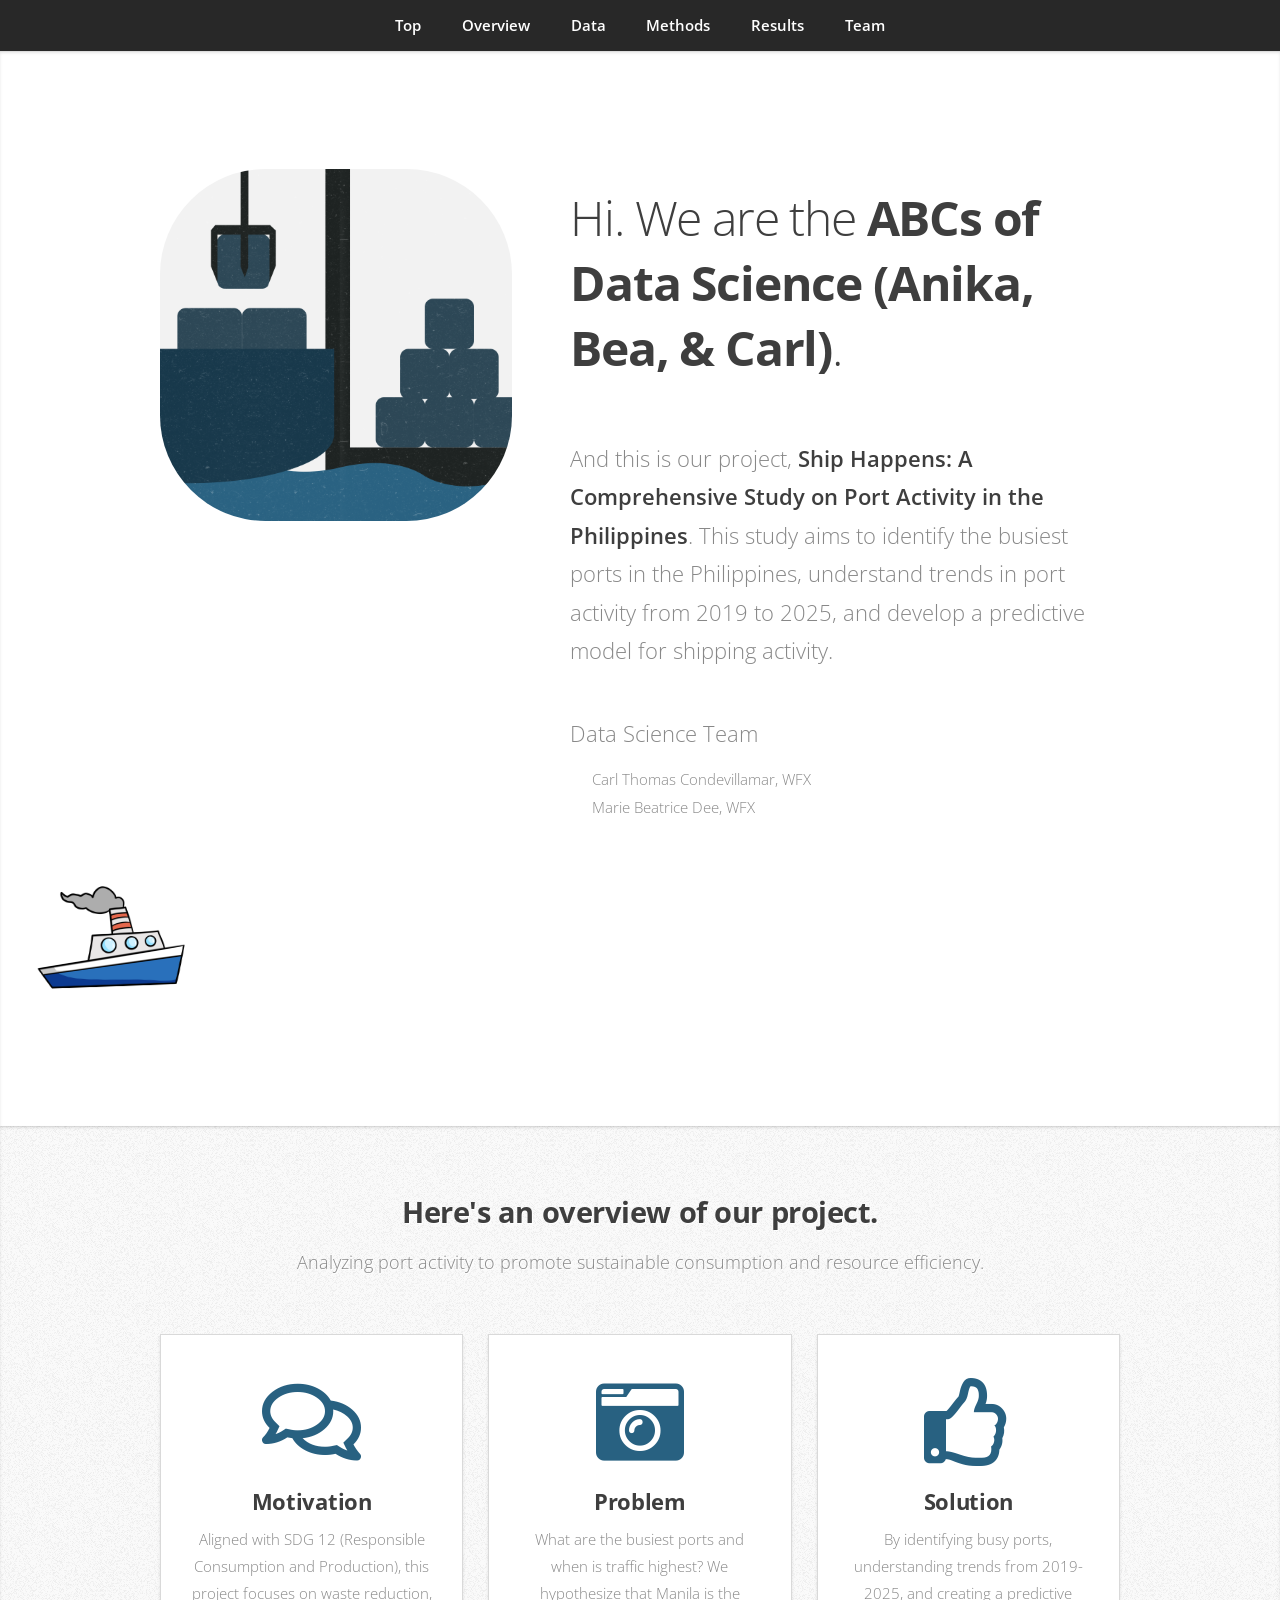
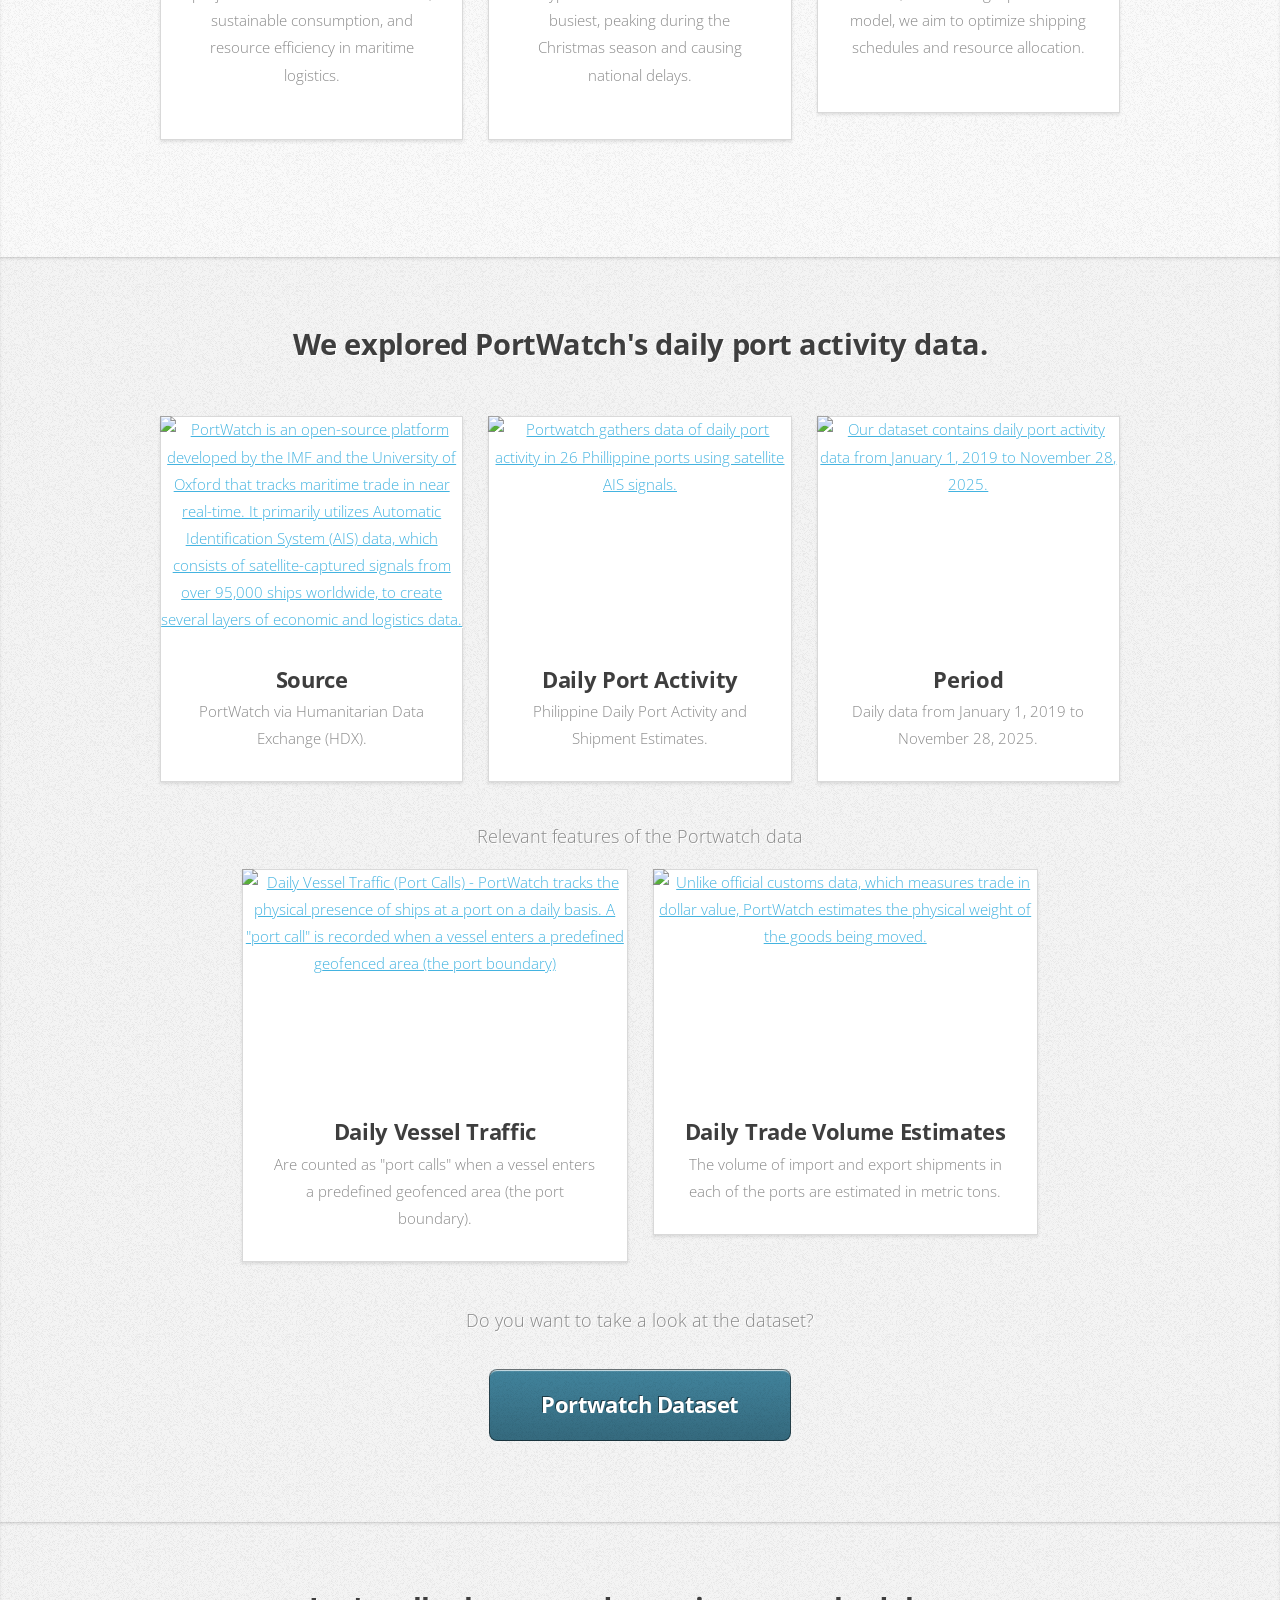
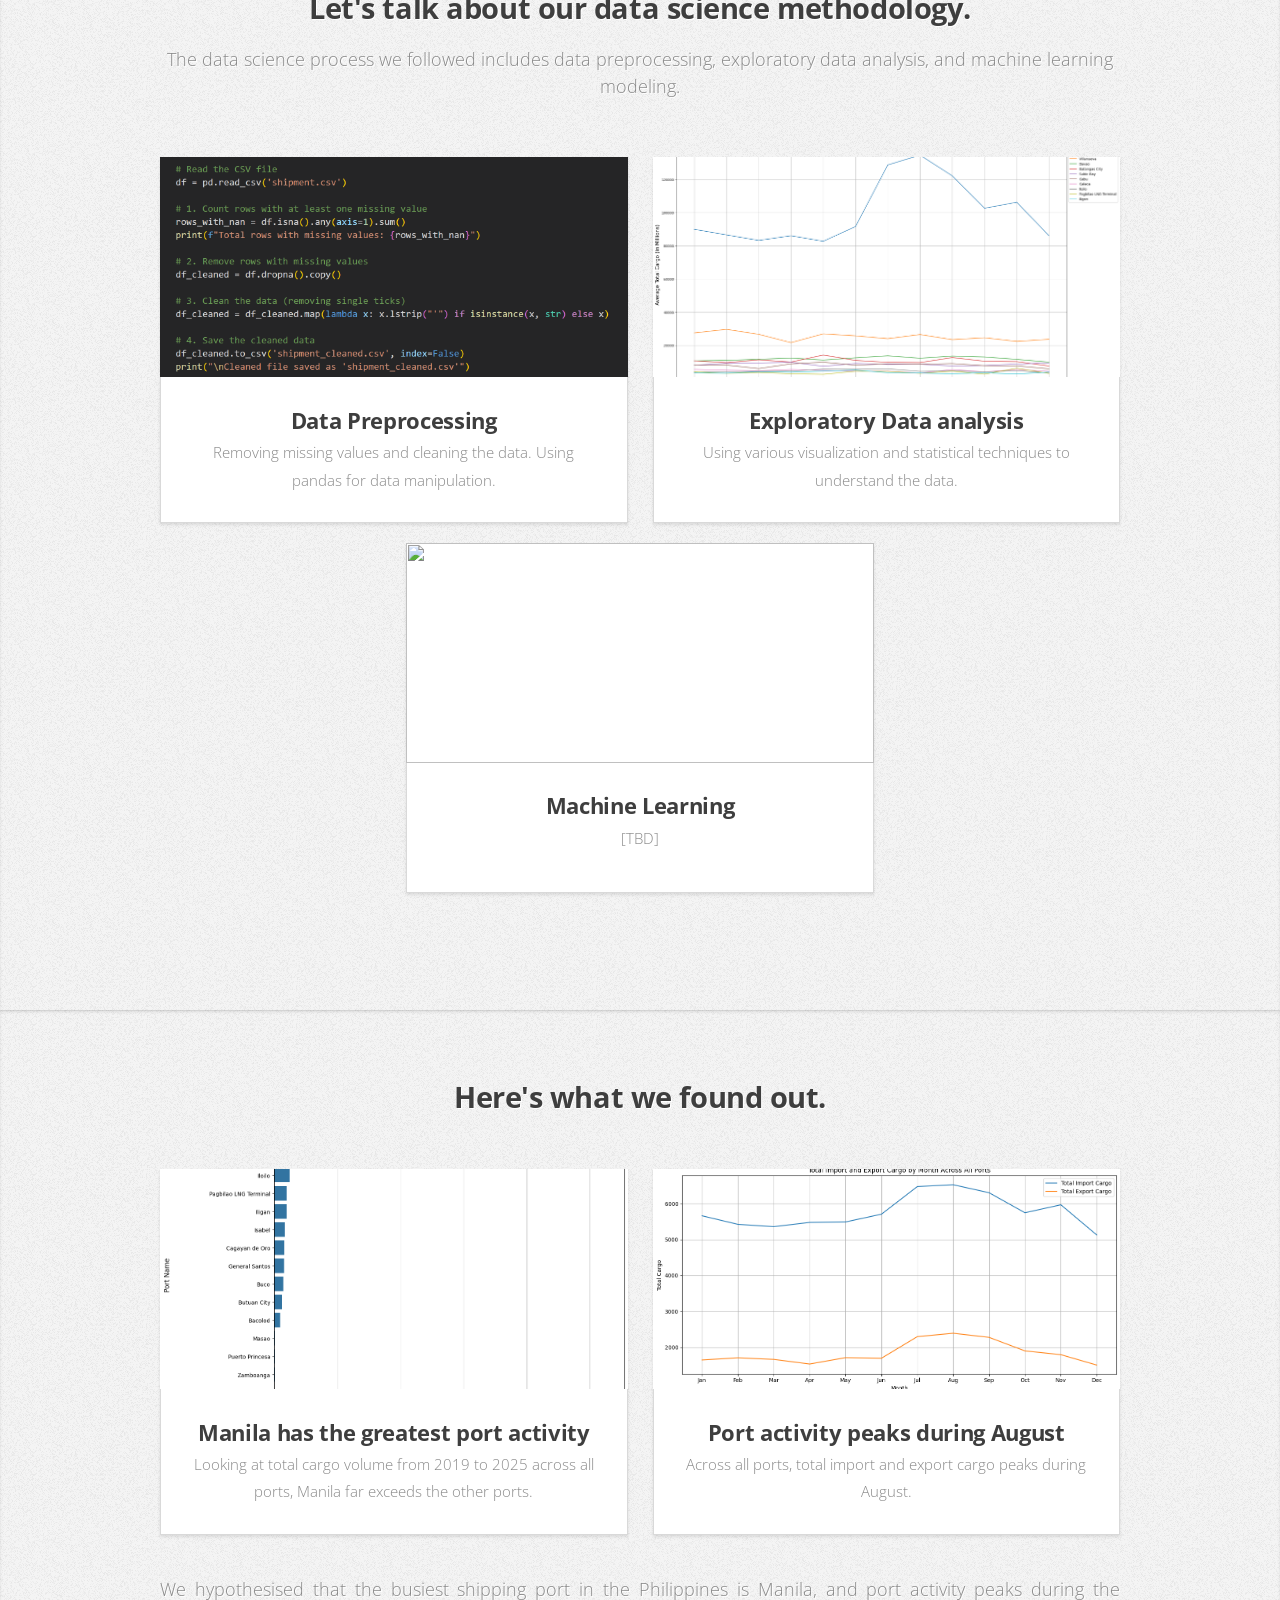
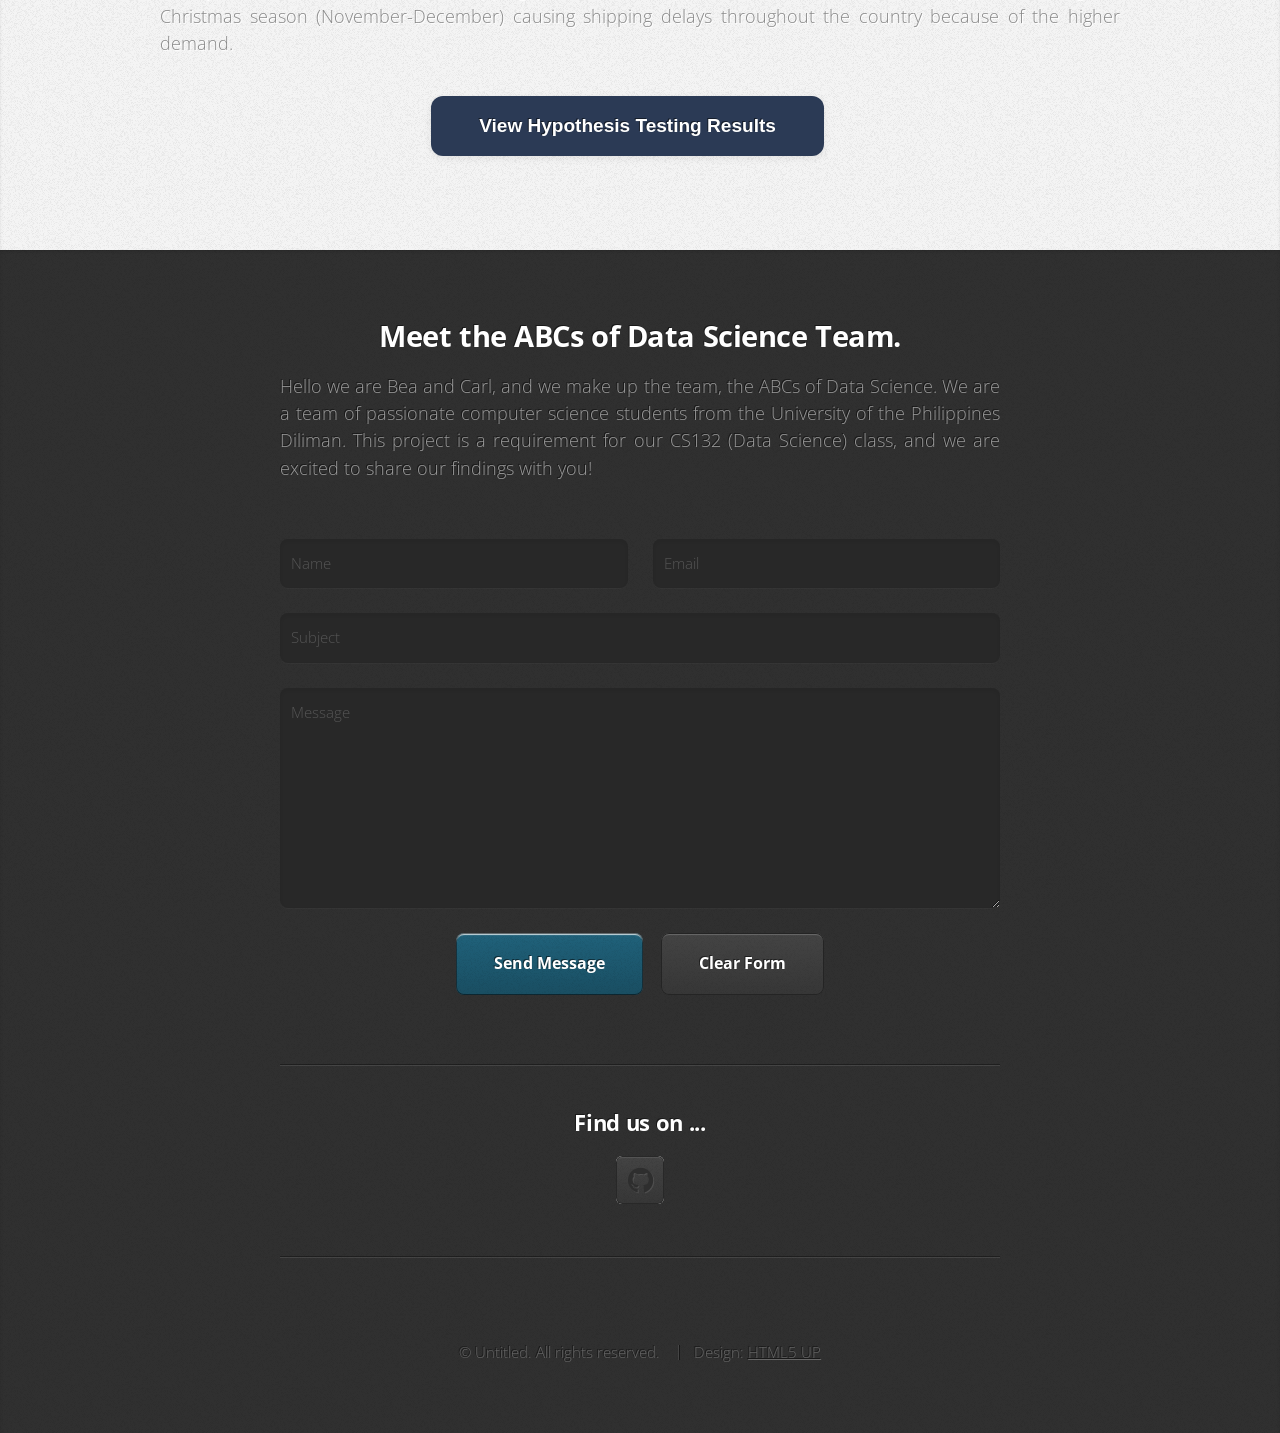
==== commit ac39a0c3: "Added Hypothesis Test Results to index.html" ====
--- a/index.html
+++ b/index.html
@@ -348,31 +348,95 @@
             because of the higher demand.
           </p>
         </header>
-        <div class="row">
-          <div
-            class="col-6 col-6-medium col-12-small"
-            style="margin: auto; width: 80%"
-          >
-            <article class="box style3">
-              <a href="#" class="image featured"
-                ><img
-                  src="nutshell plot.png"
-                  alt="Total import and export cargo by month across all ports from 2019 to 2025"
-              /></a>
-              <h3>
-                <a href="#"
-                  >Port activity is greatest in Manila during the month of
-                  August</a
-                >
-              </h3>
-              <p>
-                Across all ports in the Phillippines, Manila has the greatest
-                port activity, and port activity peaks during the month of
-                August, not November-December as we hypothesized.
-              </p>
-            </article>
-          </div>
-        </div>
+        <!-- Hypothesis Testing Modal Trigger Button -->
+        <div class="row" style="margin-top: 40px; margin-bottom: 20px; justify-content:center;">
+          <button id="hypothesisBtn" style="background: #2b3a55; color: #fff; border: none; border-radius: 12px; padding: 1em 2.5em; font-size: 1.3em; font-weight: 600; box-shadow: 0 2px 8px rgba(0,0,0,0.08); cursor: pointer; transition: background 0.2s;">View Hypothesis Testing Results</button>
+        </div>
+
+        <!-- Hypothesis Testing Modal Popup -->
+        <div id="hypothesisModal" style="display:none; position:fixed; z-index:1000; left:0; top:0; width:100vw; height:100vh; overflow:auto; background:rgba(59, 92, 126, 0.45);">
+          <div style="background:#fff; margin: 5% auto; padding: 2.5em 2em; border-radius: 18px; max-width: 900px; box-shadow: 0 4px 32px rgba(0,0,0,0.18); position:relative;">
+            <span id="closeHypothesisModal" style="position:absolute; top:18px; right:28px; font-size:2.2em; color:#2b3a55; cursor:pointer; font-weight:700;">&times;</span>
+            <h3 style="text-align:center; color:#3b546b; margin-bottom: 0.7em;">Hypothesis Testing Results</h3>
+            <!-- Hypothesis Statement -->
+            <div style="background:#f6f8fa; border-radius: 10px; padding: 1.2em 1.5em; margin-bottom: 1.2em; border-left: 6px solid #2b3a55; text-align:justify;">
+              <strong>Hypotheses:</strong>
+              <ol style="margin-top:0.7em; margin-bottom:0.2em; padding-left:1.5em;">
+                <li>The busiest shipping port in the Philippines is <b>Manila</b>.</li>
+                <li>Port activity peaks during the <b>Christmas season (November-December)</b>, causing shipping delays throughout the country because of higher demand.</li>
+              </ol>
+            </div>
+            <!-- Test Description Paragraph -->
+            <p style="margin-bottom:1.5em; text-align:justify;">We used the <b>Kruskal-Wallis Test</b> to check for significant differences in the variance of more than three independent groups—specifically, port activity across different <b>months</b> and <b>ports</b>. This non-parametric test is suitable for comparing multiple groups when the assumptions of ANOVA are not met.</p>
+            <!-- Results Tables -->
+            <div style="display: flex; flex-wrap: wrap; gap: 4em; justify-content: center; align-items: flex-start;">
+              <div style="flex:1; min-width: 260px; max-width: 340px; display:flex; flex-direction:column; align-items:center;">
+                <table style="background:#efeff1; border-radius: 10px; border-collapse:collapse; border: 1.5px solid #b0b0b0; text-align:left; width:100%; max-width:320px;">
+                  <caption style="caption-side:top; font-weight:600; color:#3b546b; margin-bottom:0.5em; text-align:center;">Monthly Port Activity</caption>
+                  <tbody>
+                  <tr style="border-bottom:1px solid #b0b0b0;">
+                    <td style="padding:0.5em 1em; border-right:1px solid #b0b0b0; width:55%;">Test</td>
+                    <td style="padding:0.3em 0.5em; font-size:0.97em; white-space:nowrap;">Kruskal-Wallis H-test</td>
+                  </tr>
+                  <tr style="border-bottom:1px solid #b0b0b0;"><td style="padding:0.5em 1em; border-right:1px solid #b0b0b0;">H-statistic</td><td style="padding:0.5em 1em;">0.6930</td></tr>
+                  <tr style="border-bottom:1px solid #b0b0b0;"><td style="padding:0.5em 1em; border-right:1px solid #b0b0b0;">p-value</td><td style="padding:0.5em 1em;">0.9999</td></tr>
+                  <tr><td style="padding:0.1em 0.3em; border-right:1px solid #b0b0b0;">Significance Level</td><td style="padding:0.5em 1em;">0.05</td></tr>
+                </tbody>
+              </table>
+              </div>
+              <div style="flex:1; min-width: 260px; max-width: 340px; display:flex; flex-direction:column; align-items:center;">
+                <table style="background:#efeff1; border-radius: 10px; border-collapse:collapse; border: 1.5px solid #b0b0b0; text-align:left; width:100%; max-width:320px;">
+                  <caption style="caption-side:top; font-weight:600; color:#3b546b; margin-bottom:0.5em; text-align:center;">Total Cargo Across Ports</caption>
+                  <tbody>
+                  <tr style="border-bottom:1px solid #b0b0b0;">
+                    <td style="padding:0.5em 1em; border-right:1px solid #b0b0b0; width:55%;">Test</td>
+                    <td style="padding:0.3em 0.5em; font-size:0.97em; white-space:nowrap;">Kruskal-Wallis H-test</td>
+                  </tr>
+                  <tr style="border-bottom:1px solid #b0b0b0;"><td style="padding:0.5em 1em; border-right:1px solid #b0b0b0;">H-statistic</td><td style="padding:0.5em 1em;">300.0777</td></tr>
+                  <tr style="border-bottom:1px solid #b0b0b0;"><td style="padding:0.5em 1em; border-right:1px solid #b0b0b0;">p-value</td><td style="padding:0.5em 1em;">3.6543×10<sup>−49</sup></td></tr>
+                  <tr><td style="padding:0.1em 0.3em; border-right:1px solid #b0b0b0;">Significance Level</td><td style="padding:0.5em 1em;">0.05</td></tr>
+                </tbody>
+              </table>
+            </div>
+            <!-- Interpretation/Discussion -->
+            <div style="text-align:justify;">
+              <div style="display: flex; flex-wrap: wrap; gap: 1em; justify-content: center; align-items: flex-start;">
+                <div style="flex:1; min-width: 260px; max-width: 340px; margin: 0 auto;">
+                  <p style="margin-bottom:0.5em;">Since the p-value is much greater than 0.05, there is <span style="font-weight:bold;">no significant difference</span> in port activity across the months.</p>
+                  <p style="margin-bottom:0.5em;">The hypothesis that December is the busiest month for ports is <span style="font-weight:bold;">not supported</span> and is <span style="text-decoration: underline;">rejected</span>.</p>
+                </div>
+                <div style="flex:1; min-width: 260px; max-width: 340px; margin: 0 auto;">
+                  <p style="margin-bottom:0.5em;">Since the p-value is vastly less than 0.05, there is a <span style="font-weight:bold;">highly significant difference</span> in total cargo activity across different ports.</p>
+                  <p style="margin-bottom:0.5em;">The hypothesis that Manila Port is the busiest port is <span style="font-weight:bold;">supported</span> and is <span style="text-decoration: underline;">not rejected</span>.</p>
+                </div>
+              </div>
+              <p style="margin-top:1.5em;">
+                To relate this to the visual results, where August is the busiest month for ports, this suggests that any increased activity in August is not universal, and not enough to make it stand out from the rest when grouped by month. Instead, this may be due to the significantly greater volume of cargo from Manila Port that caused the total monthly cargo across all ports to be greatest in August.
+              </p>
+            </div>
+          </div>
+        </div>
+    <script>
+      // Hypothesis Testing Modal Logic
+      document.addEventListener("DOMContentLoaded", function () {
+        var modal = document.getElementById("hypothesisModal");
+        var btn = document.getElementById("hypothesisBtn");
+        var span = document.getElementById("closeHypothesisModal");
+        if (btn && modal && span) {
+          btn.onclick = function () {
+            modal.style.display = "block";
+          };
+          span.onclick = function () {
+            modal.style.display = "none";
+          };
+          window.onclick = function (event) {
+            if (event.target == modal) {
+              modal.style.display = "none";
+            }
+          };
+        }
+      });
+    </script>
 
         <footer>
           <p>Want to learn more? Take a look at our source code.</p>
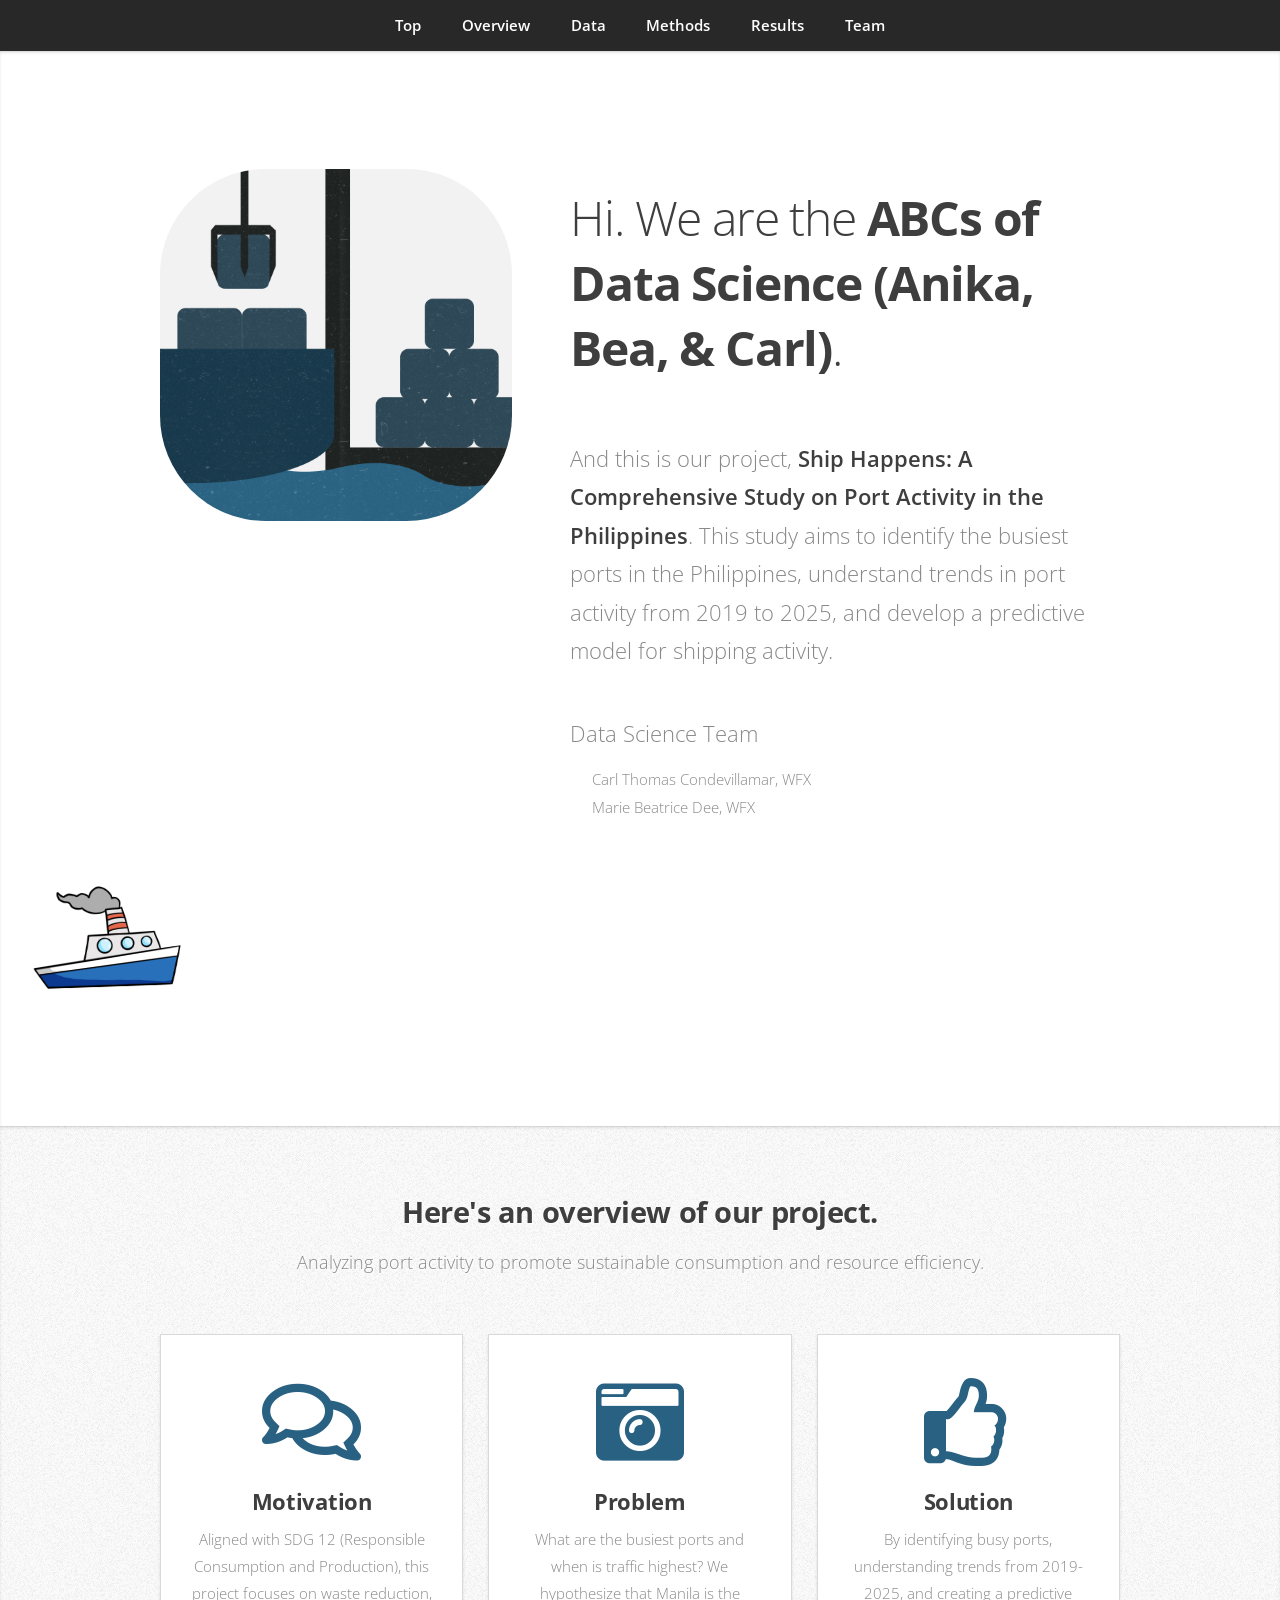
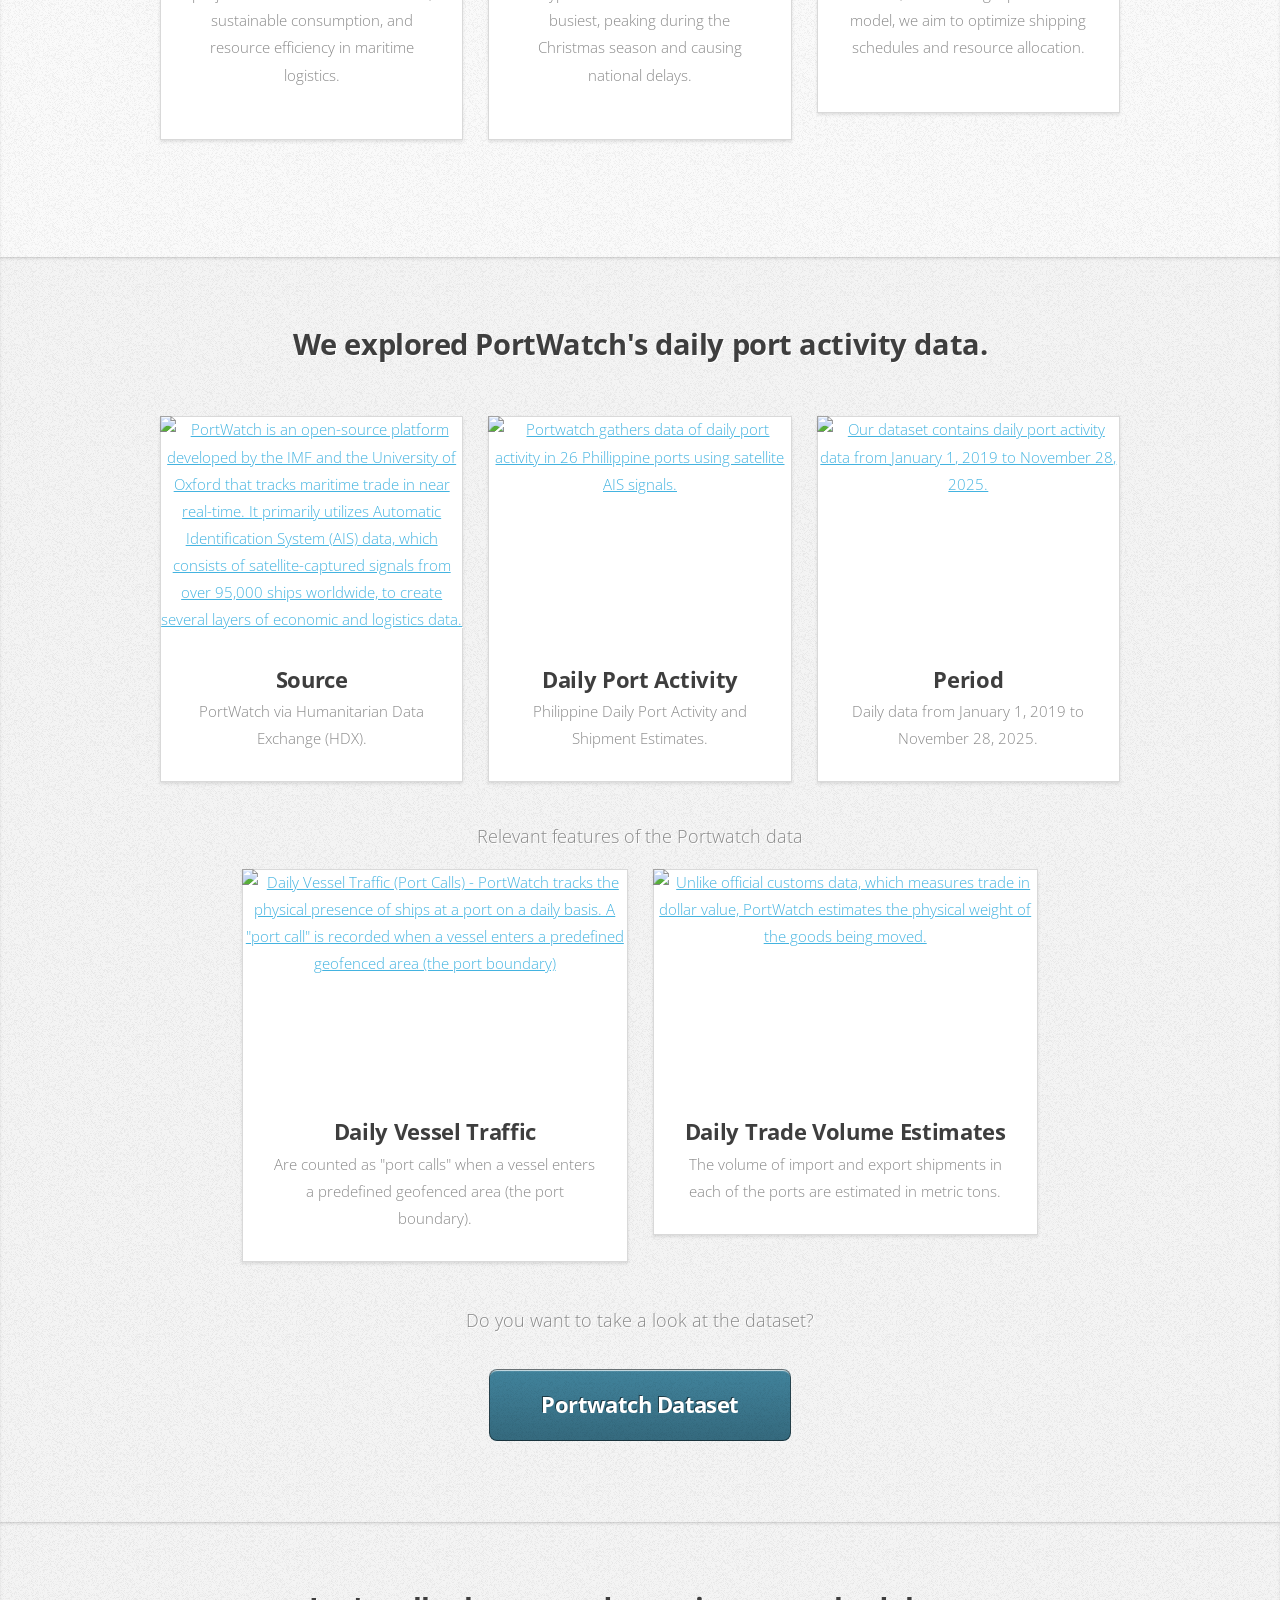
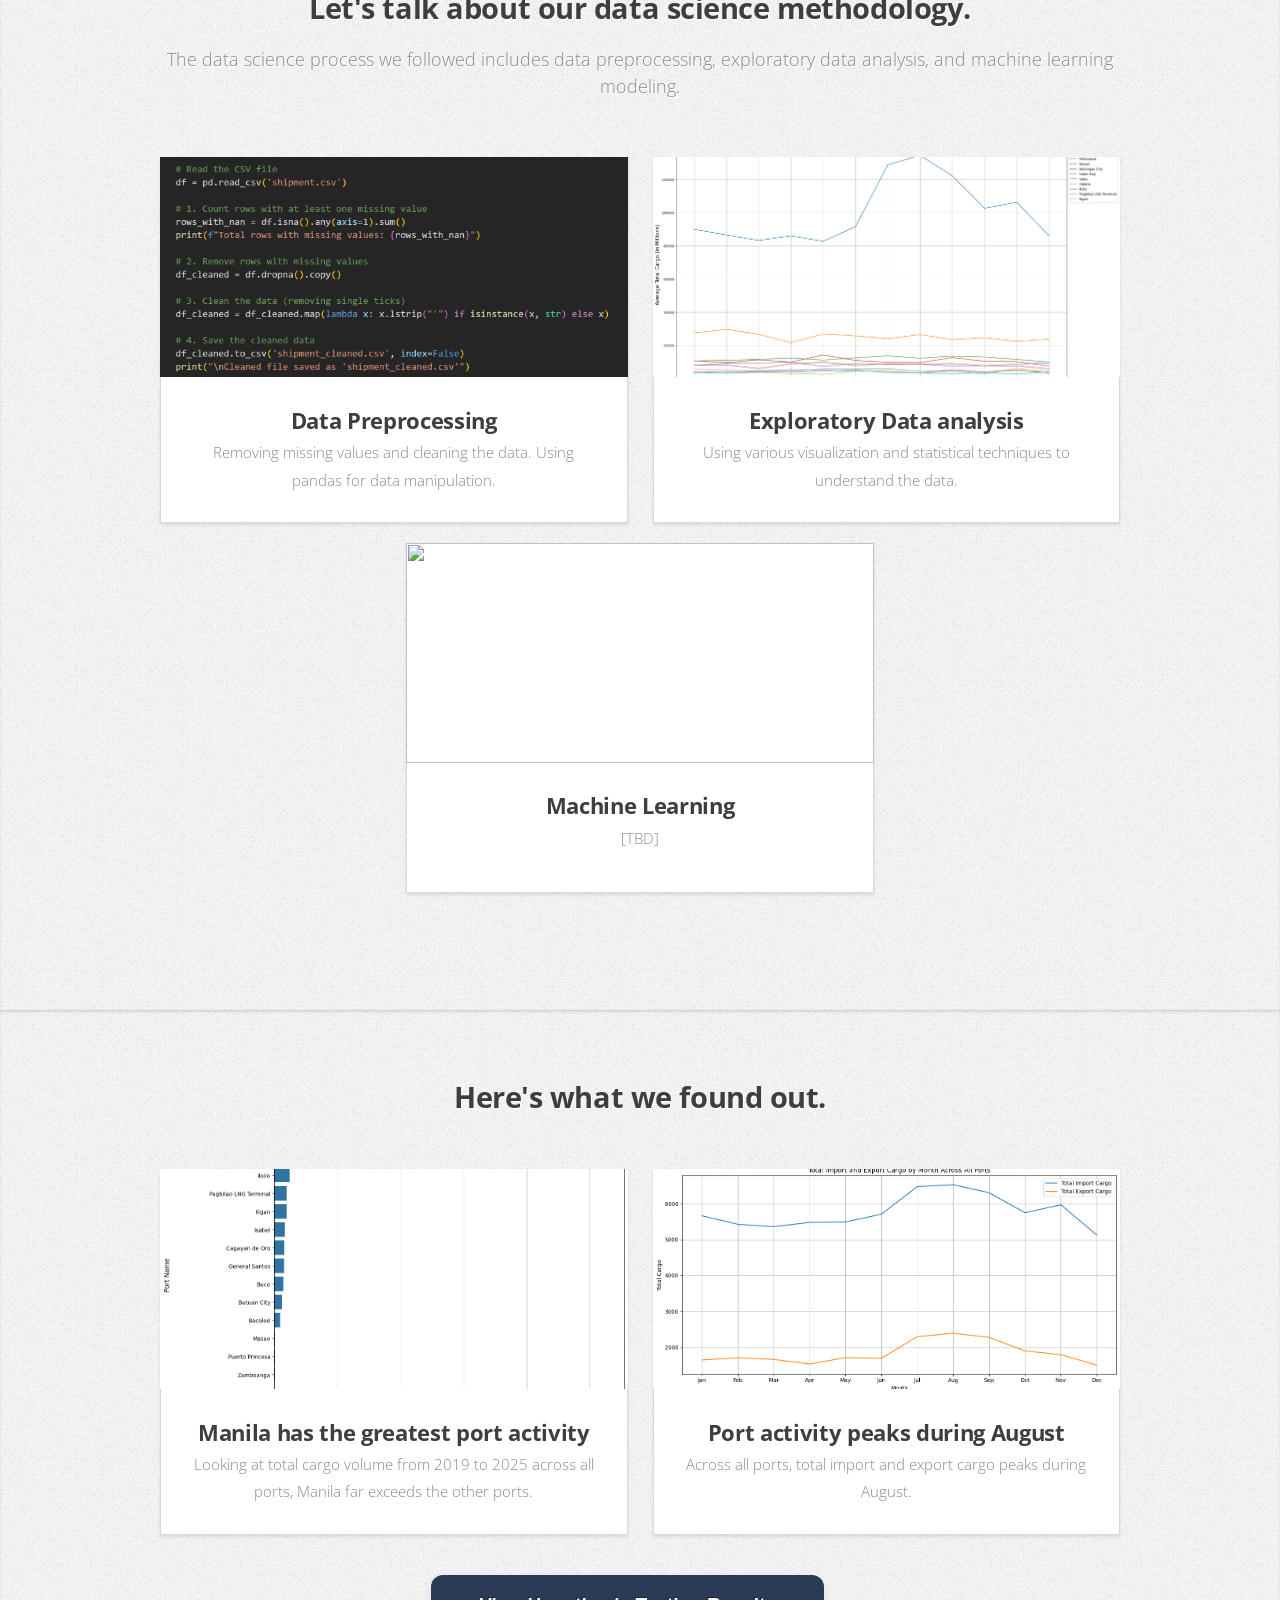
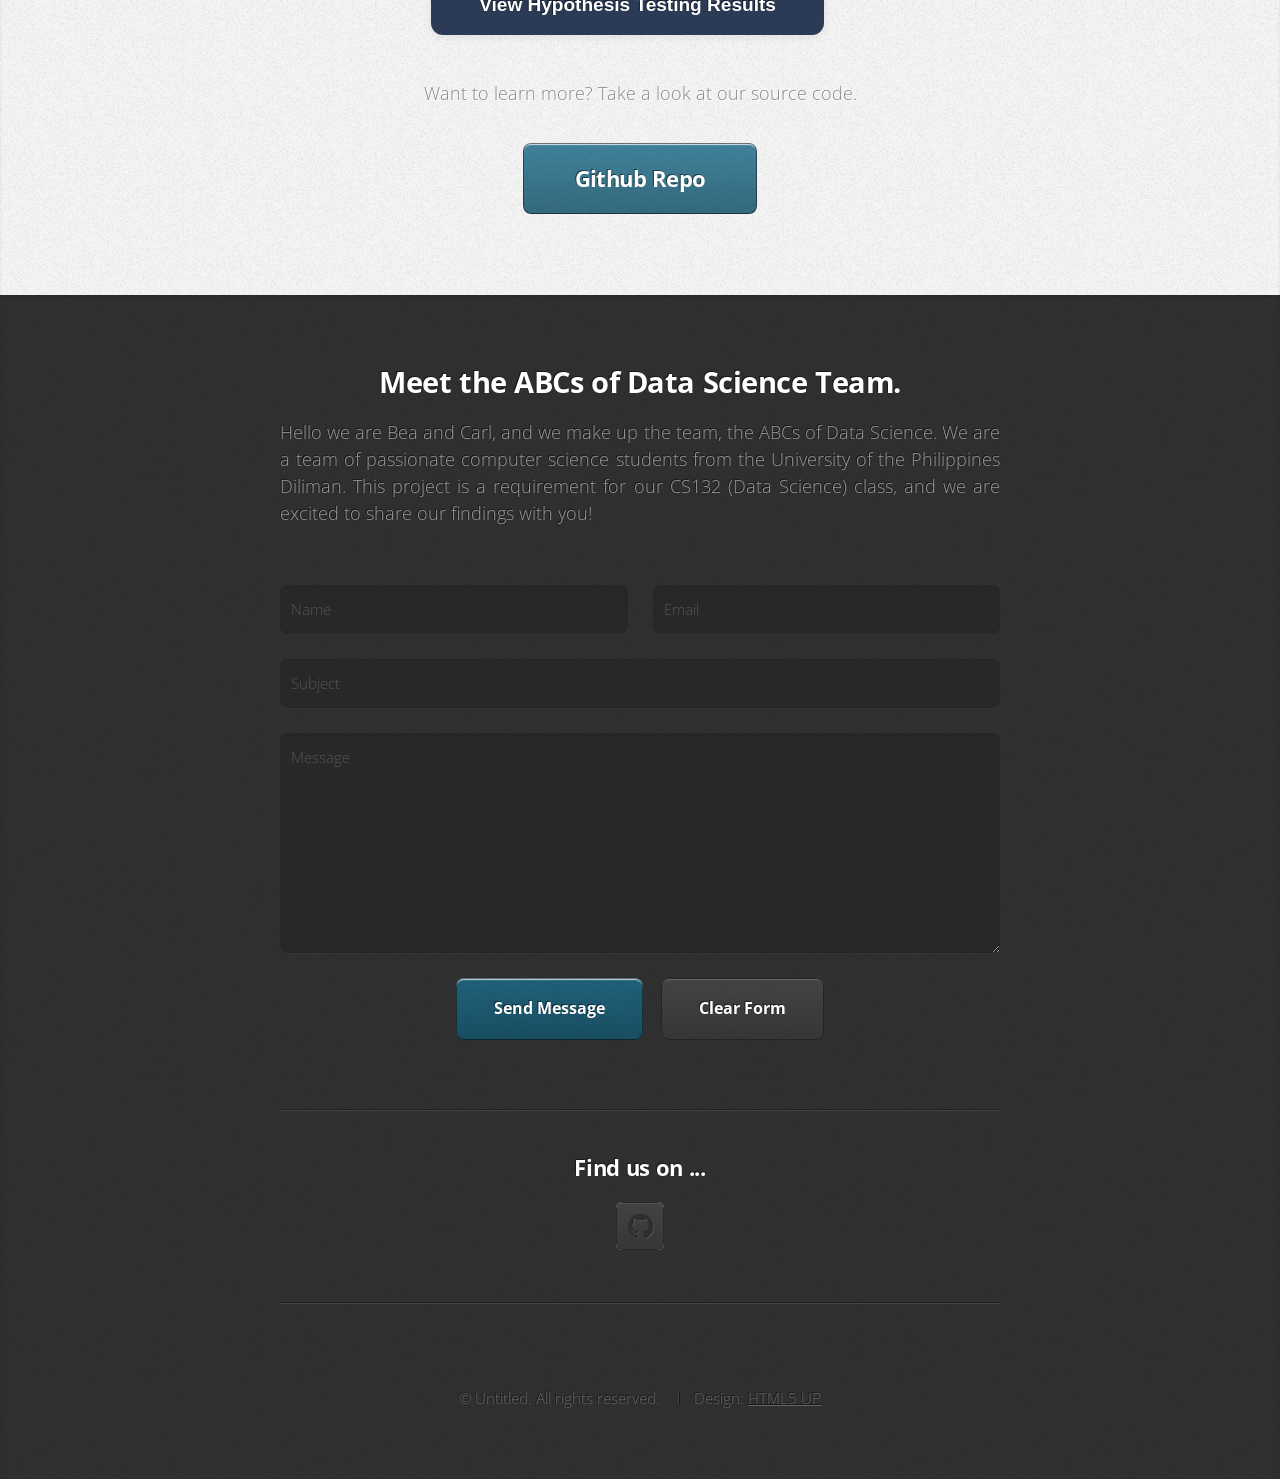
==== commit bb6fedb3: "Organized Hypothesis Testing part in index.html" ====
--- a/index.html
+++ b/index.html
@@ -340,14 +340,6 @@
             </article>
           </div>
         </div>
-        <header style="margin-top: 40px; margin-bottom: 20px !important">
-          <p style="text-align: justify">
-            We hypothesised that the busiest shipping port in the Philippines is
-            Manila, and port activity peaks during the Christmas season
-            (November-December) causing shipping delays throughout the country
-            because of the higher demand.
-          </p>
-        </header>
         <!-- Hypothesis Testing Modal Trigger Button -->
         <div class="row" style="margin-top: 40px; margin-bottom: 20px; justify-content:center;">
           <button id="hypothesisBtn" style="background: #2b3a55; color: #fff; border: none; border-radius: 12px; padding: 1em 2.5em; font-size: 1.3em; font-weight: 600; box-shadow: 0 2px 8px rgba(0,0,0,0.08); cursor: pointer; transition: background 0.2s;">View Hypothesis Testing Results</button>
@@ -367,39 +359,40 @@
               </ol>
             </div>
             <!-- Test Description Paragraph -->
-            <p style="margin-bottom:1.5em; text-align:justify;">We used the <b>Kruskal-Wallis Test</b> to check for significant differences in the variance of more than three independent groups—specifically, port activity across different <b>months</b> and <b>ports</b>. This non-parametric test is suitable for comparing multiple groups when the assumptions of ANOVA are not met.</p>
+            <p style="margin-top:0; margin-bottom:1.5em; text-align:justify;">We used the <b>Kruskal-Wallis Test</b> to check for significant differences in the variance of more than three independent groups—specifically, port activity across different <b>months</b> and <b>ports</b>. This non-parametric test is suitable for comparing multiple groups when the assumptions of ANOVA are not met.</p>
             <!-- Results Tables -->
             <div style="display: flex; flex-wrap: wrap; gap: 4em; justify-content: center; align-items: flex-start;">
               <div style="flex:1; min-width: 260px; max-width: 340px; display:flex; flex-direction:column; align-items:center;">
-                <table style="background:#efeff1; border-radius: 10px; border-collapse:collapse; border: 1.5px solid #b0b0b0; text-align:left; width:100%; max-width:320px;">
+                <table style="background:#efeff1; border-radius: 10px; border-collapse:collapse; border: 1.5px solid #919191; text-align:left; width:100%; max-width:320px;">
                   <caption style="caption-side:top; font-weight:600; color:#3b546b; margin-bottom:0.5em; text-align:center;">Monthly Port Activity</caption>
                   <tbody>
                   <tr style="border-bottom:1px solid #b0b0b0;">
                     <td style="padding:0.5em 1em; border-right:1px solid #b0b0b0; width:55%;">Test</td>
                     <td style="padding:0.3em 0.5em; font-size:0.97em; white-space:nowrap;">Kruskal-Wallis H-test</td>
                   </tr>
-                  <tr style="border-bottom:1px solid #b0b0b0;"><td style="padding:0.5em 1em; border-right:1px solid #b0b0b0;">H-statistic</td><td style="padding:0.5em 1em;">0.6930</td></tr>
-                  <tr style="border-bottom:1px solid #b0b0b0;"><td style="padding:0.5em 1em; border-right:1px solid #b0b0b0;">p-value</td><td style="padding:0.5em 1em;">0.9999</td></tr>
-                  <tr><td style="padding:0.1em 0.3em; border-right:1px solid #b0b0b0;">Significance Level</td><td style="padding:0.5em 1em;">0.05</td></tr>
+                  <tr style="border-bottom:1px solid #b0b0b0;"><td style="padding:0.5em 1em; border-right:1px solid #919191;">H-statistic</td><td style="padding:0.5em 1em;">0.6930</td></tr>
+                  <tr style="border-bottom:1px solid #b0b0b0;"><td style="padding:0.5em 1em; border-right:1px solid #919191;">p-value</td><td style="padding:0.5em 1em;">0.9999</td></tr>
+                  <tr><td style="padding:0.1em 0.3em; border-right:1px solid #919191;">Significance Level</td><td style="padding:0.5em 1em;">0.05</td></tr>
                 </tbody>
               </table>
               </div>
               <div style="flex:1; min-width: 260px; max-width: 340px; display:flex; flex-direction:column; align-items:center;">
-                <table style="background:#efeff1; border-radius: 10px; border-collapse:collapse; border: 1.5px solid #b0b0b0; text-align:left; width:100%; max-width:320px;">
+                <table style="background:#efeff1; border-radius: 10px; border-collapse:collapse; border: 1.5px solid #919191; text-align:left; width:100%; max-width:320px;">
                   <caption style="caption-side:top; font-weight:600; color:#3b546b; margin-bottom:0.5em; text-align:center;">Total Cargo Across Ports</caption>
                   <tbody>
                   <tr style="border-bottom:1px solid #b0b0b0;">
-                    <td style="padding:0.5em 1em; border-right:1px solid #b0b0b0; width:55%;">Test</td>
+                    <td style="padding:0.5em 1em; border-right:1px solid #919191; width:55%;">Test</td>
                     <td style="padding:0.3em 0.5em; font-size:0.97em; white-space:nowrap;">Kruskal-Wallis H-test</td>
                   </tr>
-                  <tr style="border-bottom:1px solid #b0b0b0;"><td style="padding:0.5em 1em; border-right:1px solid #b0b0b0;">H-statistic</td><td style="padding:0.5em 1em;">300.0777</td></tr>
-                  <tr style="border-bottom:1px solid #b0b0b0;"><td style="padding:0.5em 1em; border-right:1px solid #b0b0b0;">p-value</td><td style="padding:0.5em 1em;">3.6543×10<sup>−49</sup></td></tr>
-                  <tr><td style="padding:0.1em 0.3em; border-right:1px solid #b0b0b0;">Significance Level</td><td style="padding:0.5em 1em;">0.05</td></tr>
+                  <tr style="border-bottom:1px solid #b0b0b0;"><td style="padding:0.5em 1em; border-right:1px solid #919191;">H-statistic</td><td style="padding:0.5em 1em;">300.0777</td></tr>
+                  <tr style="border-bottom:1px solid #b0b0b0;"><td style="padding:0.5em 1em; border-right:1px solid #919191;">p-value</td><td style="padding:0.5em 1em;">3.6543×10<sup>−49</sup></td></tr>
+                  <tr><td style="padding:0.1em 0.3em; border-right:1px solid #919191;">Significance Level</td><td style="padding:0.5em 1em;">0.05</td></tr>
                 </tbody>
               </table>
             </div>
+            </div>
             <!-- Interpretation/Discussion -->
-            <div style="text-align:justify;">
+            <div style="text-align:justify; margin-top: 0;">
               <div style="display: flex; flex-wrap: wrap; gap: 1em; justify-content: center; align-items: flex-start;">
                 <div style="flex:1; min-width: 260px; max-width: 340px; margin: 0 auto;">
                   <p style="margin-bottom:0.5em;">Since the p-value is much greater than 0.05, there is <span style="font-weight:bold;">no significant difference</span> in port activity across the months.</p>
@@ -416,6 +409,8 @@
             </div>
           </div>
         </div>
+      </div>
+
     <script>
       // Hypothesis Testing Modal Logic
       document.addEventListener("DOMContentLoaded", function () {
@@ -438,15 +433,13 @@
       });
     </script>
 
-        <footer>
-          <p>Want to learn more? Take a look at our source code.</p>
-          <a
-            href="https://github.com/cs132-group-5/cs-132-project"
-            class="button large scrolly"
-            >Github Repo</a
-          >
-        </footer>
-      </div>
+      <footer>
+        <p>Want to learn more? Take a look at our source code.</p>
+        <a
+          href="https://github.com/cs132-group-5/cs-132-project"
+          class="button large scrolly"
+        >Github Repo</a>
+      </footer>
     </article>
 
     <!-- Team -->
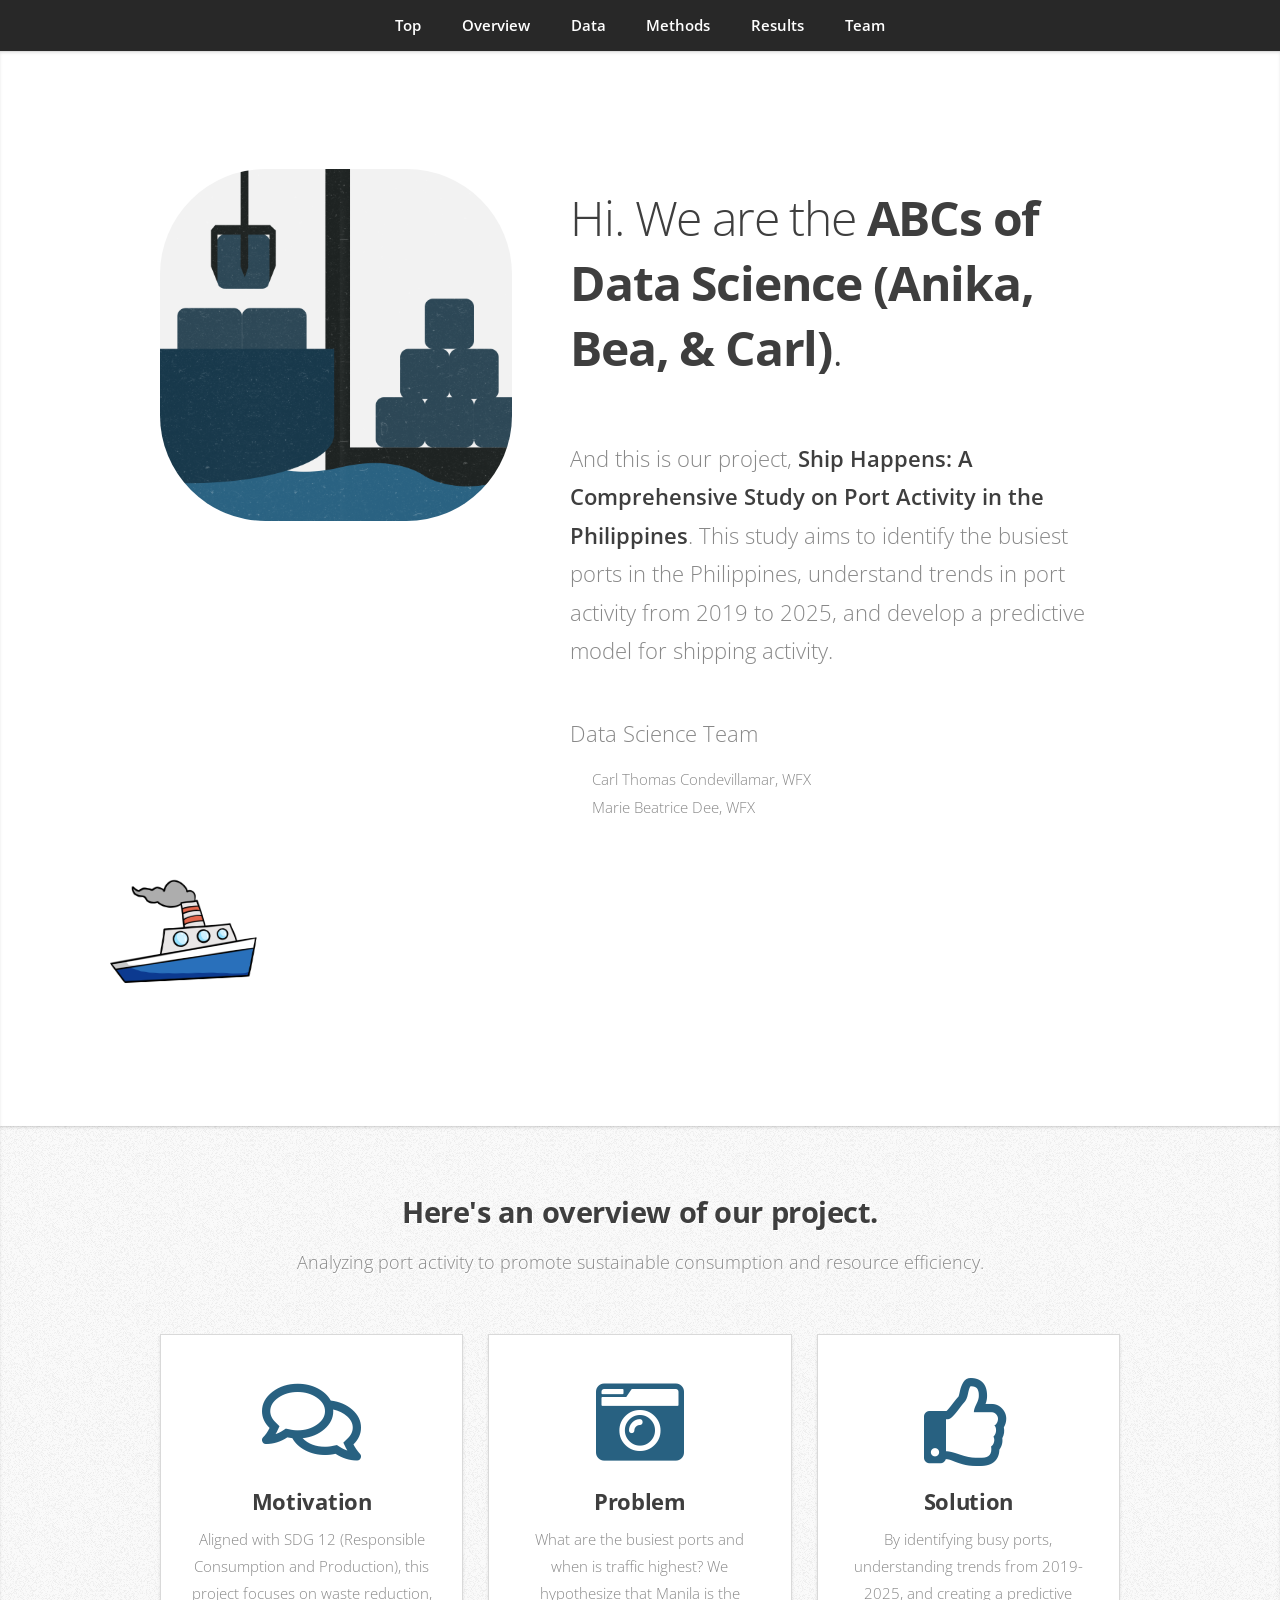
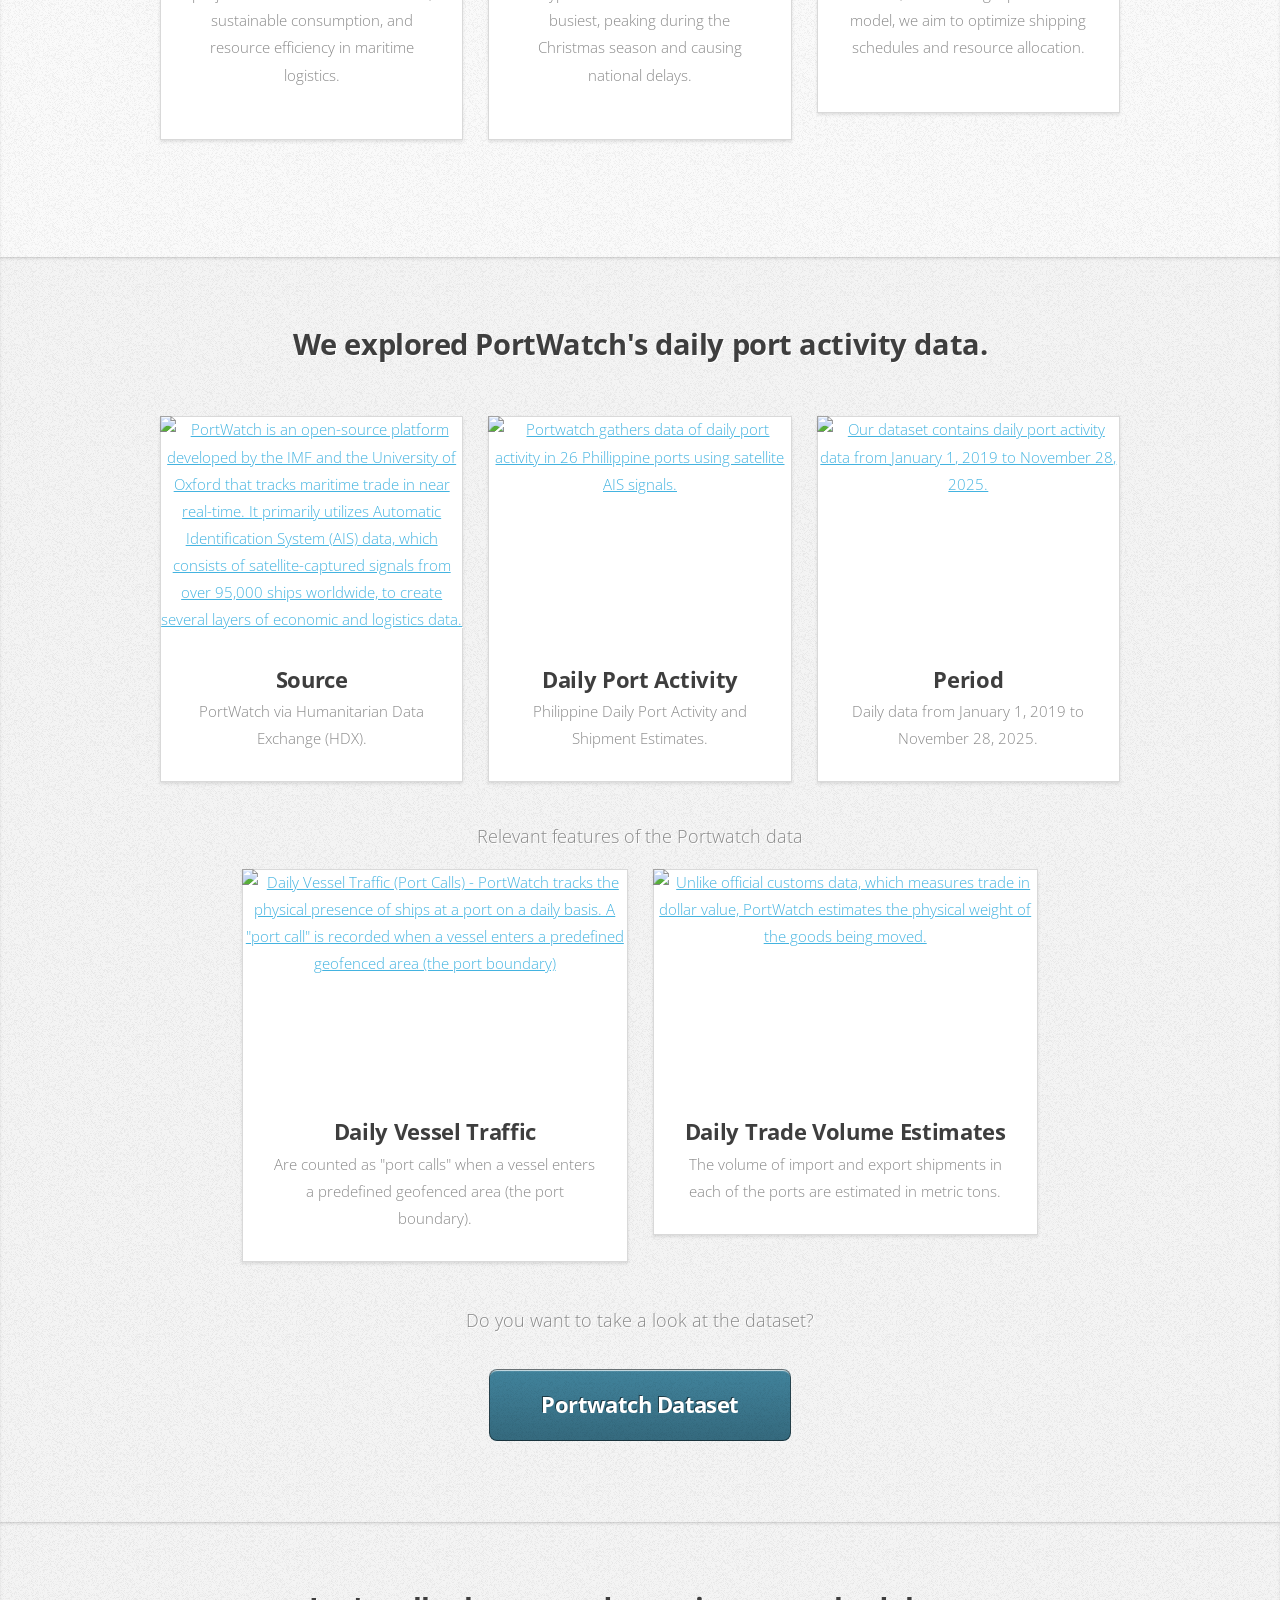
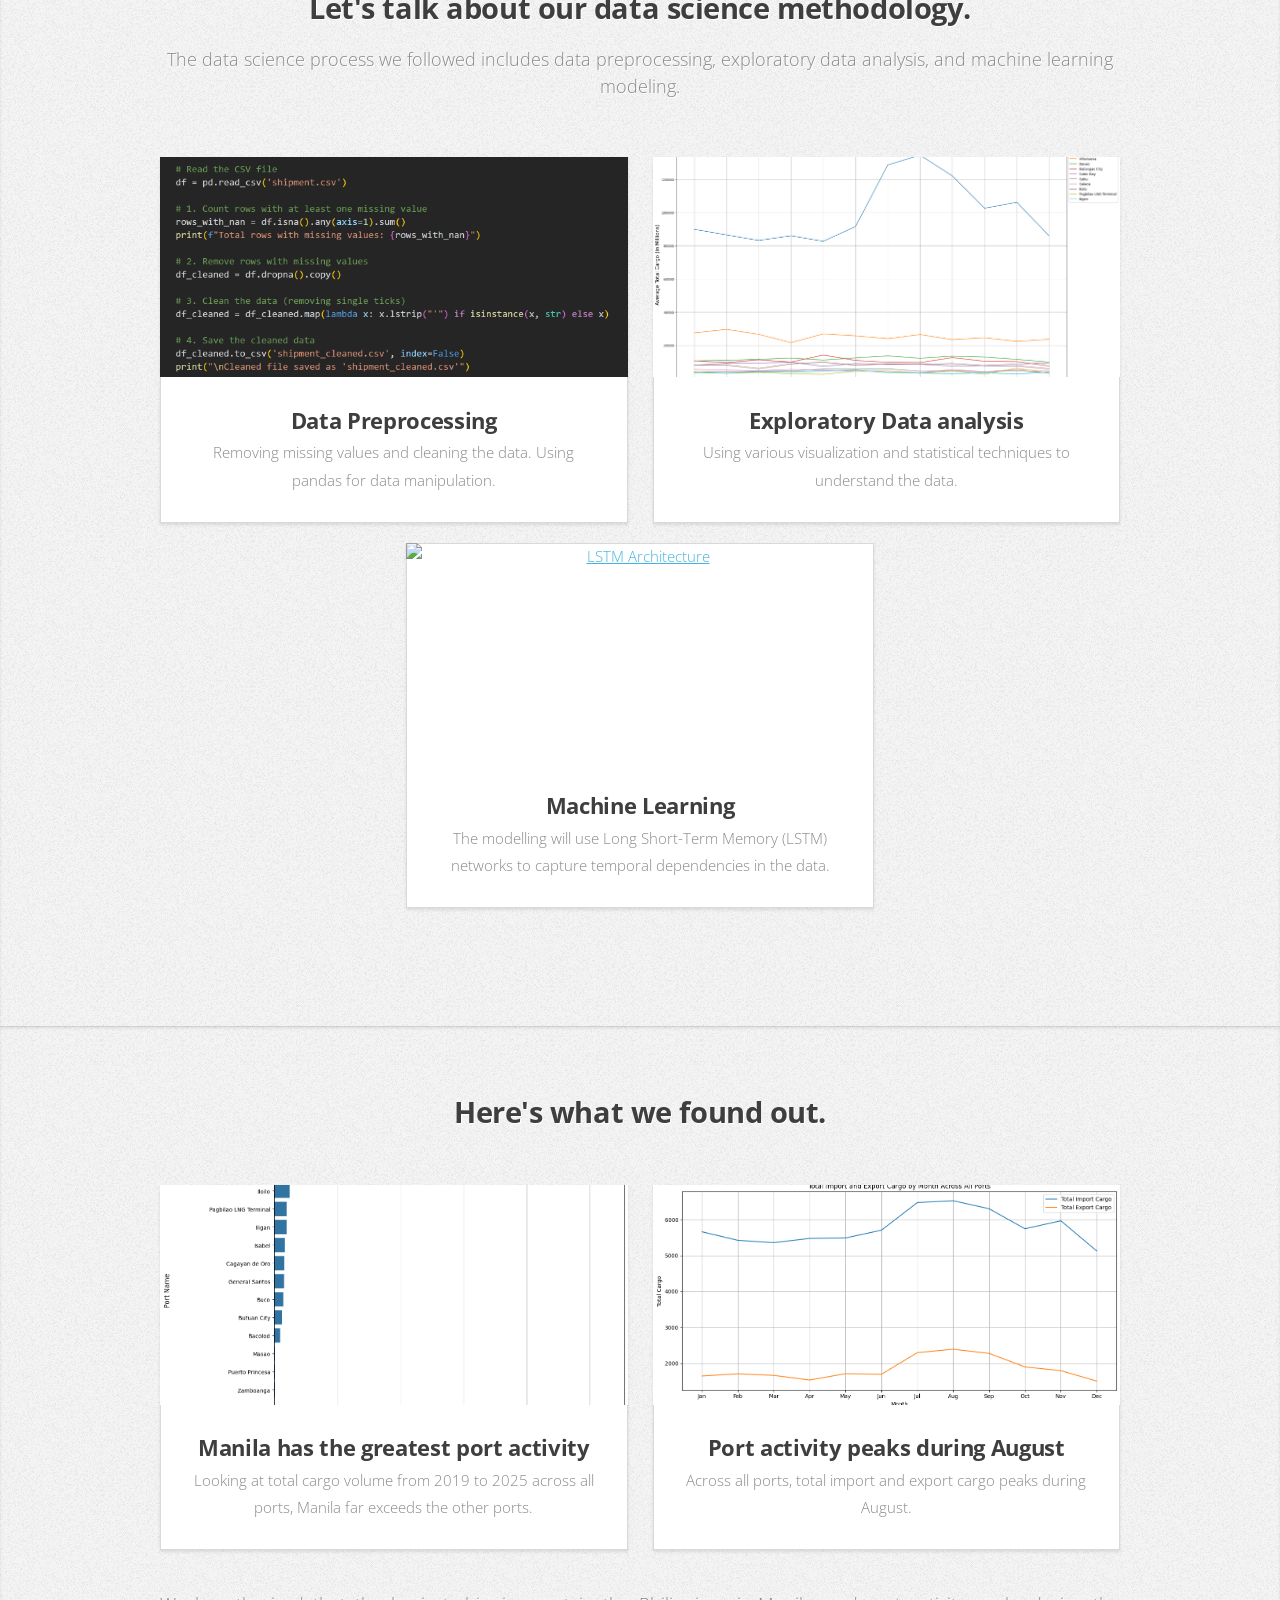
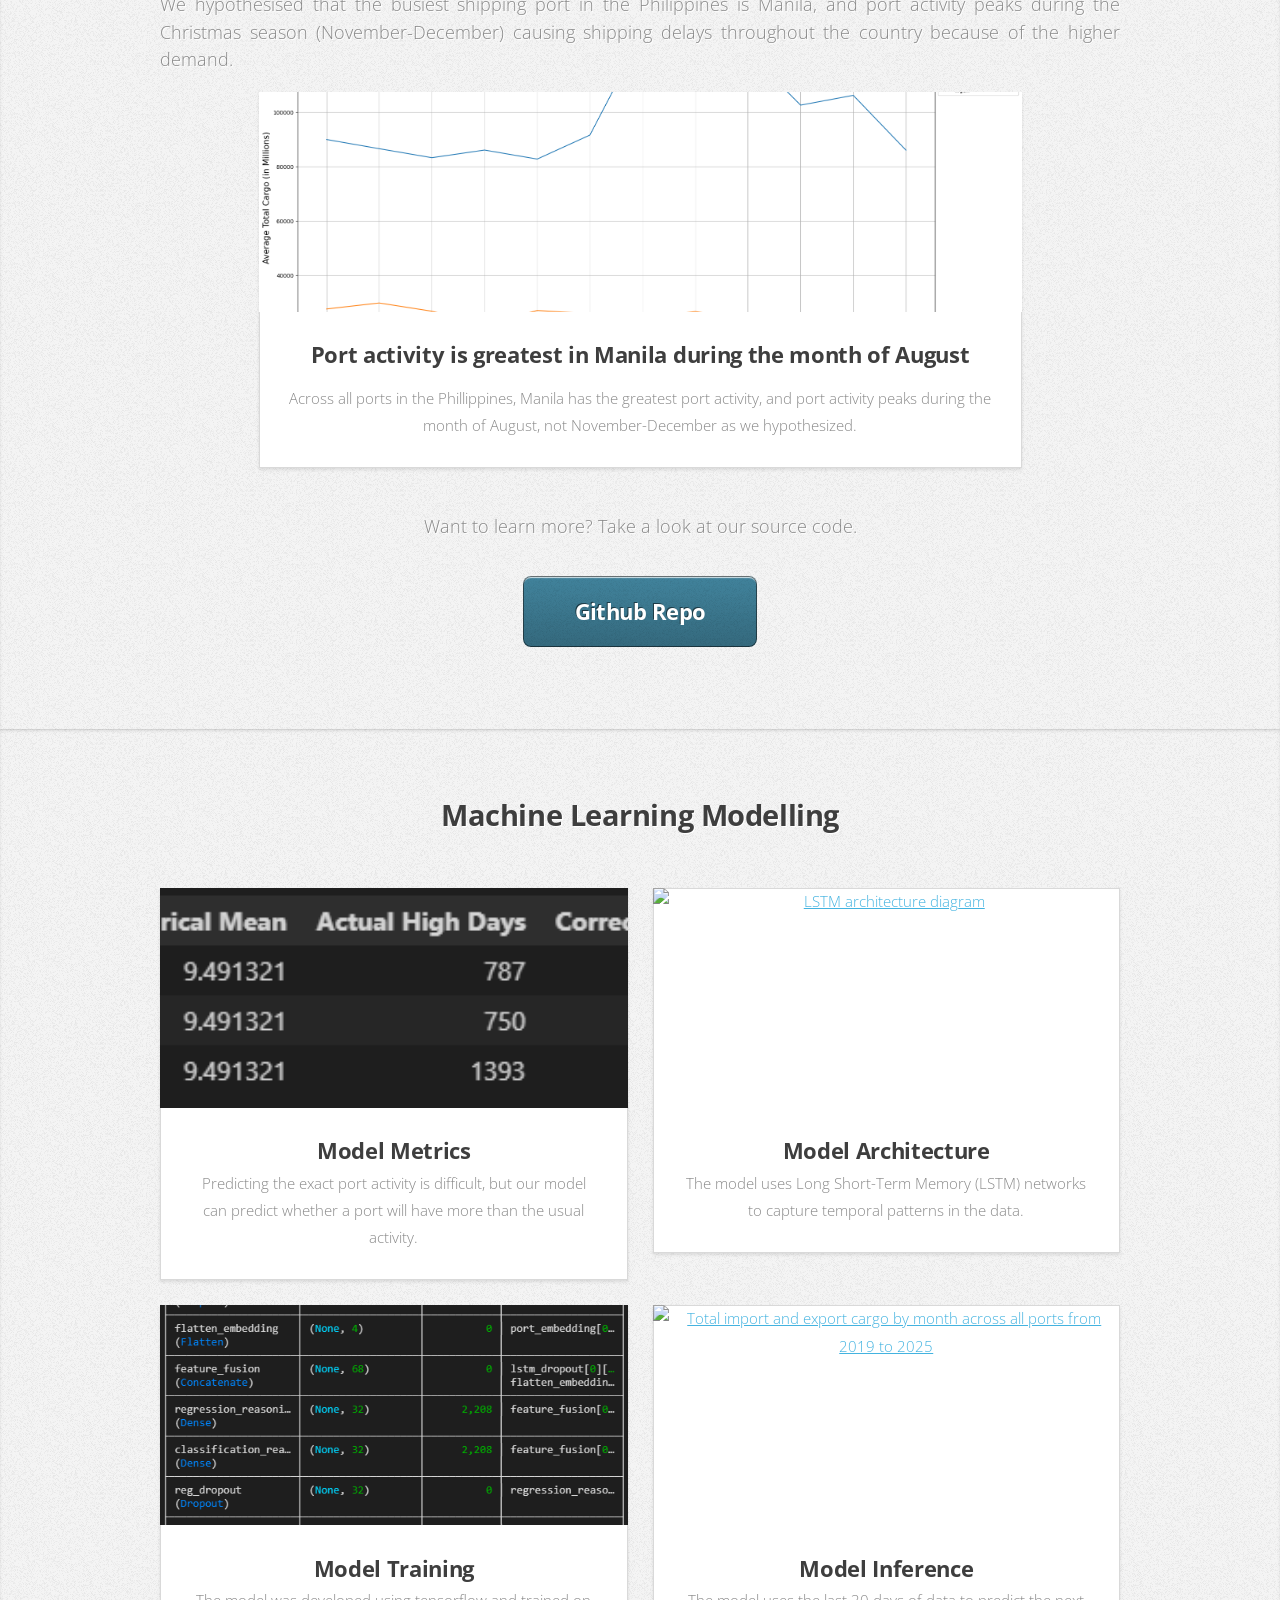
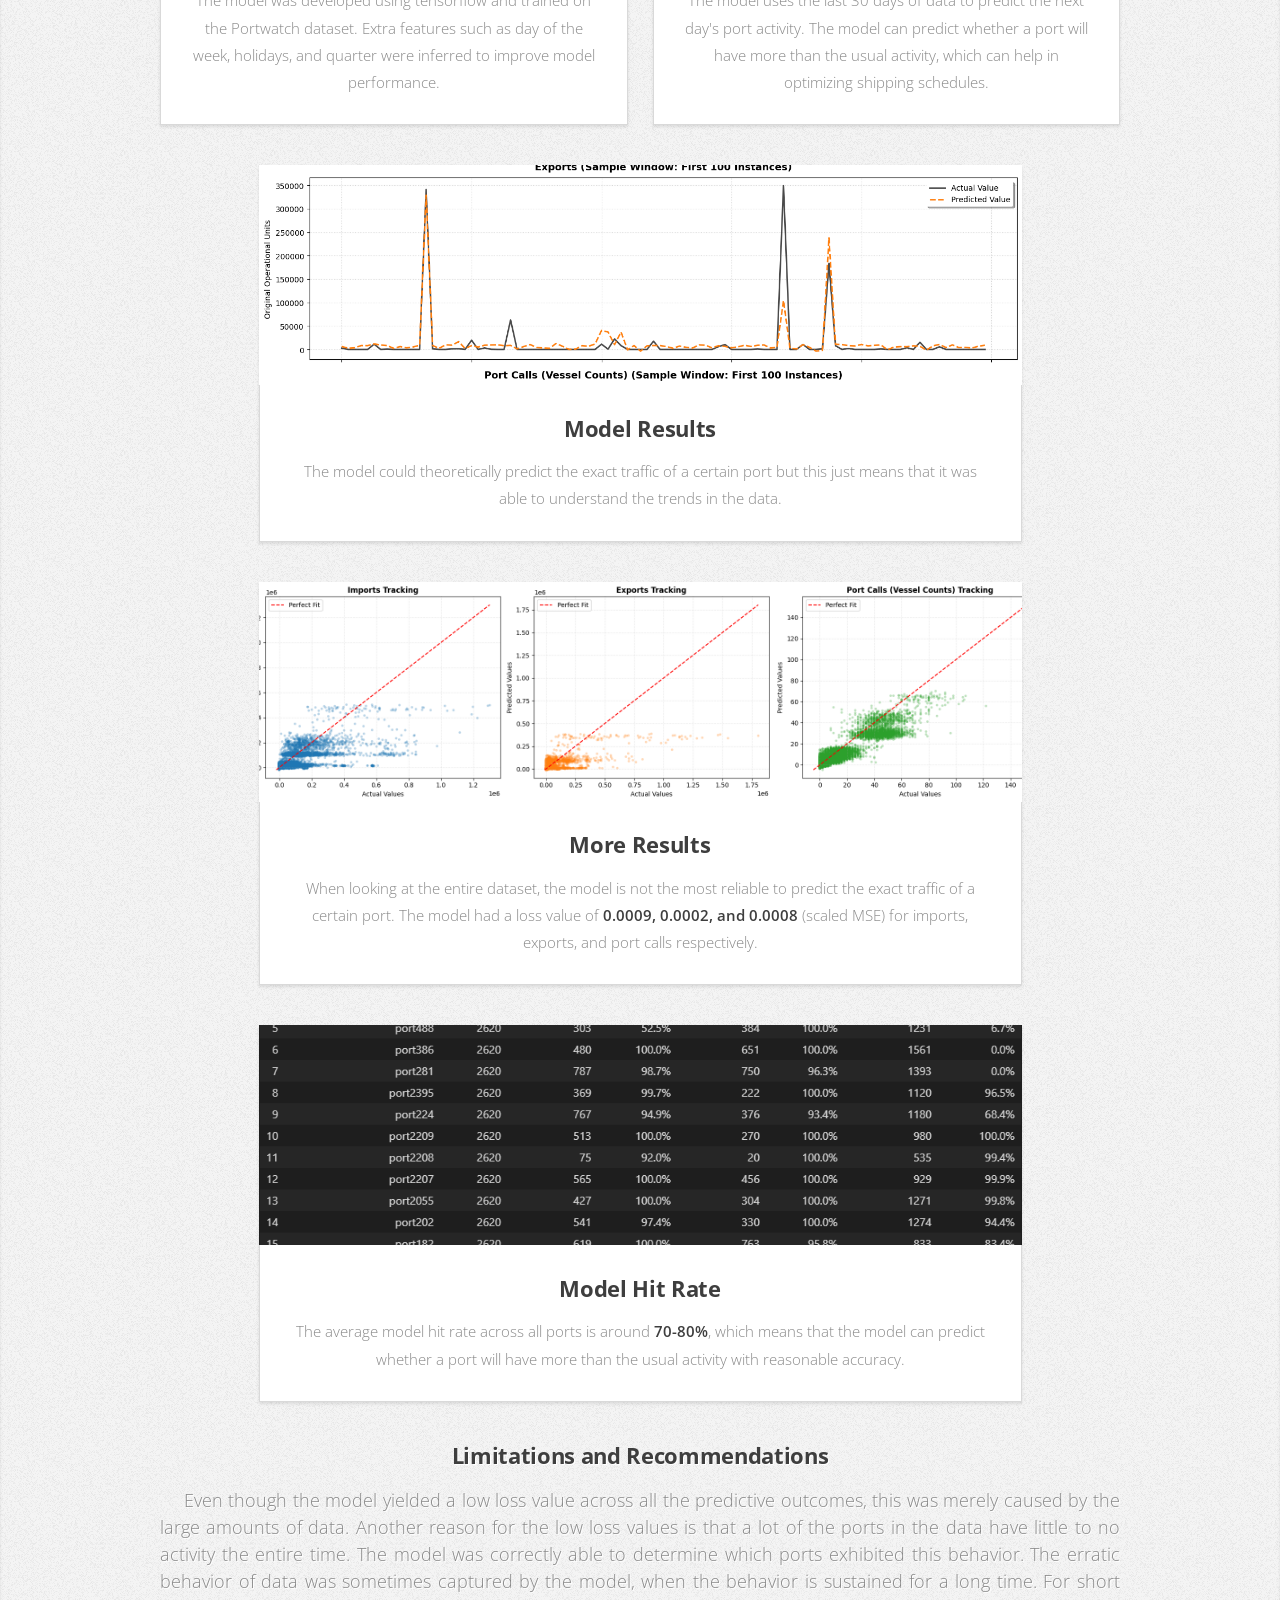
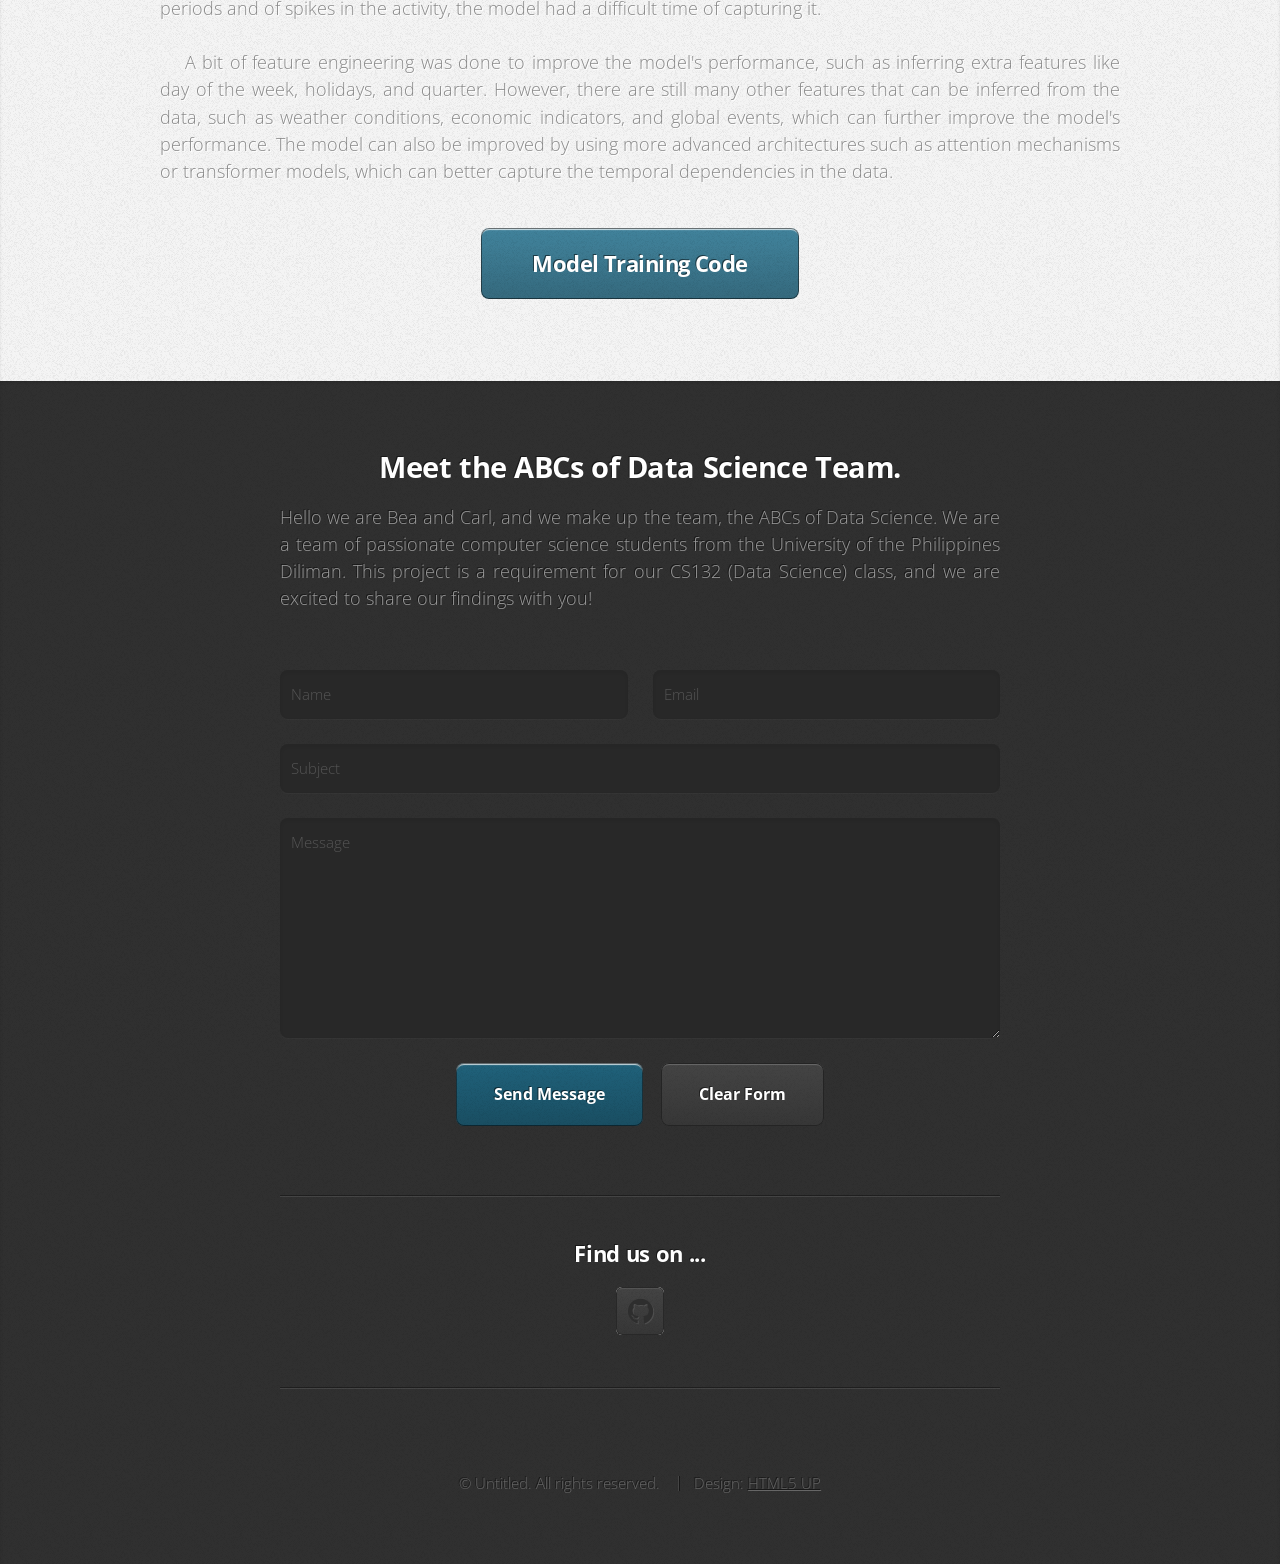
==== commit 074b7270: "Create LSTM model and update portfolio page." ====
--- a/index.html
+++ b/index.html
@@ -291,10 +291,15 @@
           >
             <article class="box style2">
               <a href="#" class="image featured"
-                ><img src="images/pic02.jpg" alt=""
+                ><img
+                  src="https://www.ibm.com/content/adobe-cms/us/en/think/topics/lstm/jcr:content/root/table_of_contents/body-article-8/image_1582709591.coreimg.png/1765911964452/lstm-architecture.png"
+                  alt="LSTM Architecture"
               /></a>
               <h3><a href="#">Machine Learning</a></h3>
-              <p>[TBD]</p>
+              <p>
+                The modelling will use Long Short-Term Memory (LSTM) networks to
+                capture temporal dependencies in the data.
+              </p>
             </article>
           </div>
         </div>
@@ -340,106 +345,238 @@
             </article>
           </div>
         </div>
-        <!-- Hypothesis Testing Modal Trigger Button -->
-        <div class="row" style="margin-top: 40px; margin-bottom: 20px; justify-content:center;">
-          <button id="hypothesisBtn" style="background: #2b3a55; color: #fff; border: none; border-radius: 12px; padding: 1em 2.5em; font-size: 1.3em; font-weight: 600; box-shadow: 0 2px 8px rgba(0,0,0,0.08); cursor: pointer; transition: background 0.2s;">View Hypothesis Testing Results</button>
-        </div>
-
-        <!-- Hypothesis Testing Modal Popup -->
-        <div id="hypothesisModal" style="display:none; position:fixed; z-index:1000; left:0; top:0; width:100vw; height:100vh; overflow:auto; background:rgba(59, 92, 126, 0.45);">
-          <div style="background:#fff; margin: 5% auto; padding: 2.5em 2em; border-radius: 18px; max-width: 900px; box-shadow: 0 4px 32px rgba(0,0,0,0.18); position:relative;">
-            <span id="closeHypothesisModal" style="position:absolute; top:18px; right:28px; font-size:2.2em; color:#2b3a55; cursor:pointer; font-weight:700;">&times;</span>
-            <h3 style="text-align:center; color:#3b546b; margin-bottom: 0.7em;">Hypothesis Testing Results</h3>
-            <!-- Hypothesis Statement -->
-            <div style="background:#f6f8fa; border-radius: 10px; padding: 1.2em 1.5em; margin-bottom: 1.2em; border-left: 6px solid #2b3a55; text-align:justify;">
-              <strong>Hypotheses:</strong>
-              <ol style="margin-top:0.7em; margin-bottom:0.2em; padding-left:1.5em;">
-                <li>The busiest shipping port in the Philippines is <b>Manila</b>.</li>
-                <li>Port activity peaks during the <b>Christmas season (November-December)</b>, causing shipping delays throughout the country because of higher demand.</li>
-              </ol>
-            </div>
-            <!-- Test Description Paragraph -->
-            <p style="margin-top:0; margin-bottom:1.5em; text-align:justify;">We used the <b>Kruskal-Wallis Test</b> to check for significant differences in the variance of more than three independent groups—specifically, port activity across different <b>months</b> and <b>ports</b>. This non-parametric test is suitable for comparing multiple groups when the assumptions of ANOVA are not met.</p>
-            <!-- Results Tables -->
-            <div style="display: flex; flex-wrap: wrap; gap: 4em; justify-content: center; align-items: flex-start;">
-              <div style="flex:1; min-width: 260px; max-width: 340px; display:flex; flex-direction:column; align-items:center;">
-                <table style="background:#efeff1; border-radius: 10px; border-collapse:collapse; border: 1.5px solid #919191; text-align:left; width:100%; max-width:320px;">
-                  <caption style="caption-side:top; font-weight:600; color:#3b546b; margin-bottom:0.5em; text-align:center;">Monthly Port Activity</caption>
-                  <tbody>
-                  <tr style="border-bottom:1px solid #b0b0b0;">
-                    <td style="padding:0.5em 1em; border-right:1px solid #b0b0b0; width:55%;">Test</td>
-                    <td style="padding:0.3em 0.5em; font-size:0.97em; white-space:nowrap;">Kruskal-Wallis H-test</td>
-                  </tr>
-                  <tr style="border-bottom:1px solid #b0b0b0;"><td style="padding:0.5em 1em; border-right:1px solid #919191;">H-statistic</td><td style="padding:0.5em 1em;">0.6930</td></tr>
-                  <tr style="border-bottom:1px solid #b0b0b0;"><td style="padding:0.5em 1em; border-right:1px solid #919191;">p-value</td><td style="padding:0.5em 1em;">0.9999</td></tr>
-                  <tr><td style="padding:0.1em 0.3em; border-right:1px solid #919191;">Significance Level</td><td style="padding:0.5em 1em;">0.05</td></tr>
-                </tbody>
-              </table>
-              </div>
-              <div style="flex:1; min-width: 260px; max-width: 340px; display:flex; flex-direction:column; align-items:center;">
-                <table style="background:#efeff1; border-radius: 10px; border-collapse:collapse; border: 1.5px solid #919191; text-align:left; width:100%; max-width:320px;">
-                  <caption style="caption-side:top; font-weight:600; color:#3b546b; margin-bottom:0.5em; text-align:center;">Total Cargo Across Ports</caption>
-                  <tbody>
-                  <tr style="border-bottom:1px solid #b0b0b0;">
-                    <td style="padding:0.5em 1em; border-right:1px solid #919191; width:55%;">Test</td>
-                    <td style="padding:0.3em 0.5em; font-size:0.97em; white-space:nowrap;">Kruskal-Wallis H-test</td>
-                  </tr>
-                  <tr style="border-bottom:1px solid #b0b0b0;"><td style="padding:0.5em 1em; border-right:1px solid #919191;">H-statistic</td><td style="padding:0.5em 1em;">300.0777</td></tr>
-                  <tr style="border-bottom:1px solid #b0b0b0;"><td style="padding:0.5em 1em; border-right:1px solid #919191;">p-value</td><td style="padding:0.5em 1em;">3.6543×10<sup>−49</sup></td></tr>
-                  <tr><td style="padding:0.1em 0.3em; border-right:1px solid #919191;">Significance Level</td><td style="padding:0.5em 1em;">0.05</td></tr>
-                </tbody>
-              </table>
-            </div>
-            </div>
-            <!-- Interpretation/Discussion -->
-            <div style="text-align:justify; margin-top: 0;">
-              <div style="display: flex; flex-wrap: wrap; gap: 1em; justify-content: center; align-items: flex-start;">
-                <div style="flex:1; min-width: 260px; max-width: 340px; margin: 0 auto;">
-                  <p style="margin-bottom:0.5em;">Since the p-value is much greater than 0.05, there is <span style="font-weight:bold;">no significant difference</span> in port activity across the months.</p>
-                  <p style="margin-bottom:0.5em;">The hypothesis that December is the busiest month for ports is <span style="font-weight:bold;">not supported</span> and is <span style="text-decoration: underline;">rejected</span>.</p>
-                </div>
-                <div style="flex:1; min-width: 260px; max-width: 340px; margin: 0 auto;">
-                  <p style="margin-bottom:0.5em;">Since the p-value is vastly less than 0.05, there is a <span style="font-weight:bold;">highly significant difference</span> in total cargo activity across different ports.</p>
-                  <p style="margin-bottom:0.5em;">The hypothesis that Manila Port is the busiest port is <span style="font-weight:bold;">supported</span> and is <span style="text-decoration: underline;">not rejected</span>.</p>
-                </div>
-              </div>
-              <p style="margin-top:1.5em;">
-                To relate this to the visual results, where August is the busiest month for ports, this suggests that any increased activity in August is not universal, and not enough to make it stand out from the rest when grouped by month. Instead, this may be due to the significantly greater volume of cargo from Manila Port that caused the total monthly cargo across all ports to be greatest in August.
-              </p>
-            </div>
-          </div>
-        </div>
+        <header style="margin-top: 40px; margin-bottom: 20px !important">
+          <p style="text-align: justify">
+            We hypothesised that the busiest shipping port in the Philippines is
+            Manila, and port activity peaks during the Christmas season
+            (November-December) causing shipping delays throughout the country
+            because of the higher demand.
+          </p>
+        </header>
+        <div class="row">
+          <div
+            class="col-6 col-6-medium col-12-small"
+            style="margin: auto; width: 80%"
+          >
+            <article class="box style3">
+              <a href="#" class="image featured"
+                ><img
+                  src="nutshell plot.png"
+                  alt="Total import and export cargo by month across all ports from 2019 to 2025"
+              /></a>
+              <h3>
+                <a href="#"
+                  >Port activity is greatest in Manila during the month of
+                  August</a
+                >
+              </h3>
+              <p>
+                Across all ports in the Phillippines, Manila has the greatest
+                port activity, and port activity peaks during the month of
+                August, not November-December as we hypothesized.
+              </p>
+            </article>
+          </div>
+        </div>
+
+        <footer>
+          <p>Want to learn more? Take a look at our source code.</p>
+          <a
+            href="https://github.com/cs132-group-5/cs-132-project"
+            class="button large scrolly"
+            >Github Repo</a
+          >
+        </footer>
       </div>
-
-    <script>
-      // Hypothesis Testing Modal Logic
-      document.addEventListener("DOMContentLoaded", function () {
-        var modal = document.getElementById("hypothesisModal");
-        var btn = document.getElementById("hypothesisBtn");
-        var span = document.getElementById("closeHypothesisModal");
-        if (btn && modal && span) {
-          btn.onclick = function () {
-            modal.style.display = "block";
-          };
-          span.onclick = function () {
-            modal.style.display = "none";
-          };
-          window.onclick = function (event) {
-            if (event.target == modal) {
-              modal.style.display = "none";
-            }
-          };
-        }
-      });
-    </script>
-
-      <footer>
-        <p>Want to learn more? Take a look at our source code.</p>
-        <a
-          href="https://github.com/cs132-group-5/cs-132-project"
-          class="button large scrolly"
-        >Github Repo</a>
-      </footer>
+    </article>
+
+    <article id="results" class="wrapper style3">
+      <div class="container">
+        <header>
+          <h2>Machine Learning Modelling</h2>
+        </header>
+        <div class="row">
+          <div class="col-6 col-6-medium col-12-small">
+            <article class="box style2">
+              <a href="#" class="image featured"
+                ><img
+                  src="images/hitrate.png"
+                  alt="Sample hit rate for a given port. It is a hit when the model correctly predicts that the traffic for the day will be greater than the mean"
+              /></a>
+              <h3><a href="#">Model Metrics</a></h3>
+              <p>
+                Predicting the exact port activity is difficult, but our model
+                can predict whether a port will have more than the usual
+                activity.
+              </p>
+            </article>
+          </div>
+          <div class="col-6 col-6-medium col-12-small">
+            <article class="box style2">
+              <a href="#" class="image featured"
+                ><img
+                  src="https://www.ibm.com/content/adobe-cms/us/en/think/topics/lstm/jcr:content/root/table_of_contents/body-article-8/image_1582709591.coreimg.png/1765911964452/lstm-architecture.png"
+                  alt="LSTM architecture diagram"
+              /></a>
+              <h3>
+                <a href="#">Model Architecture</a>
+              </h3>
+              <p>
+                The model uses Long Short-Term Memory (LSTM) networks to capture
+                temporal patterns in the data.
+              </p>
+            </article>
+          </div>
+          <div class="col-6 col-6-medium col-12-small">
+            <article class="box style2">
+              <a href="#" class="image featured"
+                ><img
+                  src="images/layers.png"
+                  alt="Layers of the Tensorflow network"
+              /></a>
+              <h3><a href="#">Model Training</a></h3>
+              <p>
+                The model was developed using tensorflow and trained on the
+                Portwatch dataset. Extra features such as day of the week,
+                holidays, and quarter were inferred to improve model
+                performance.
+              </p>
+            </article>
+          </div>
+          <div class="col-6 col-6-medium col-12-small">
+            <article class="box style2">
+              <a href="#" class="image featured"
+                ><img
+                  src="https://encrypted-tbn0.gstatic.com/images?q=tbn:ANd9GcSpfLQDLP2NhnFveNqpK54TX2ZKvnVUrkc1NnufA5f6UA&s=10"
+                  alt="Total import and export cargo by month across all ports from 2019 to 2025"
+              /></a>
+              <h3>
+                <a href="#">Model Inference</a>
+              </h3>
+              <p>
+                The model uses the last 30 days of data to predict the next
+                day's port activity. The model can predict whether a port will
+                have more than the usual activity, which can help in optimizing
+                shipping schedules.
+              </p>
+            </article>
+          </div>
+        </div>
+
+        <header style="margin-top: 40px; margin-bottom: 20px !important">
+          <p style="text-align: justify"></p>
+        </header>
+        <div class="row">
+          <div
+            class="col-6 col-6-medium col-12-small"
+            style="margin: auto; width: 80%"
+          >
+            <article class="box style3">
+              <a href="#" class="image featured"
+                ><img
+                  src="images/sample.png"
+                  alt="Model predictions for the first 100 samples of the data"
+              /></a>
+              <h3>
+                <a href="#">Model Results</a>
+              </h3>
+              <p>
+                The model could theoretically predict the exact traffic of a
+                certain port but this just means that it was able to understand
+                the trends in the data.
+              </p>
+            </article>
+          </div>
+        </div>
+
+        <header style="margin-top: 40px; margin-bottom: 20px !important">
+          <p style="text-align: justify"></p>
+        </header>
+        <div class="row">
+          <div
+            class="col-6 col-6-medium col-12-small"
+            style="margin: auto; width: 80%"
+          >
+            <article class="box style3">
+              <a href="#" class="image featured"
+                ><img
+                  src="images/scatter.png"
+                  alt="Actual vs Predicted values for import, export, and port calls of the model for the entire dataset"
+              /></a>
+              <h3>
+                <a href="#">More Results</a>
+              </h3>
+              <p>
+                When looking at the entire dataset, the model is not the most
+                reliable to predict the exact traffic of a certain port. The
+                model had a loss value of
+                <strong>0.0009, 0.0002, and 0.0008</strong> (scaled MSE) for
+                imports, exports, and port calls respectively.
+              </p>
+            </article>
+          </div>
+        </div>
+
+        <header style="margin-top: 40px; margin-bottom: 20px !important">
+          <p style="text-align: justify"></p>
+        </header>
+        <div class="row">
+          <div
+            class="col-6 col-6-medium col-12-small"
+            style="margin: auto; width: 80%"
+          >
+            <article class="box style3">
+              <a href="#" class="image featured"
+                ><img
+                  src="images/allhitrate.png"
+                  alt="Hit rate of the model across all ports. A hit is when the model correctly predicts that the traffic for the day will be greater than the mean"
+              /></a>
+              <h3>
+                <a href="#">Model Hit Rate</a>
+              </h3>
+              <p>
+                The average model hit rate across all ports is around
+                <strong>70-80%</strong>, which means that the model can predict
+                whether a port will have more than the usual activity with
+                reasonable accuracy.
+              </p>
+            </article>
+          </div>
+        </div>
+
+        <header style="margin-top: 40px; margin-bottom: 20px !important">
+          <h3>Limitations and Recommendations</h3>
+          <p style="text-align: justify">
+            &emsp; Even though the model yielded a low loss value across all the
+            predictive outcomes, this was merely caused by the large amounts of
+            data. Another reason for the low loss values is that a lot of the
+            ports in the data have little to no activity the entire time. The
+            model was correctly able to determine which ports exhibited this
+            behavior. The erratic behavior of data was sometimes captured by the
+            model, when the behavior is sustained for a long time. For short
+            periods and of spikes in the activity, the model had a difficult
+            time of capturing it.
+            <br /><br />
+            &emsp; A bit of feature engineering was done to improve the model's
+            performance, such as inferring extra features like day of the week,
+            holidays, and quarter. However, there are still many other features
+            that can be inferred from the data, such as weather conditions,
+            economic indicators, and global events, which can further improve
+            the model's performance. The model can also be improved by using
+            more advanced architectures such as attention mechanisms or
+            transformer models, which can better capture the temporal
+            dependencies in the data.
+          </p>
+        </header>
+
+        <footer>
+          <a
+            href="https://github.com/cs132-group-5/cs-132-project/model_hitrate.ipynb"
+            class="button large scrolly"
+            >Model Training Code</a
+          >
+        </footer>
+      </div>
     </article>
 
     <!-- Team -->
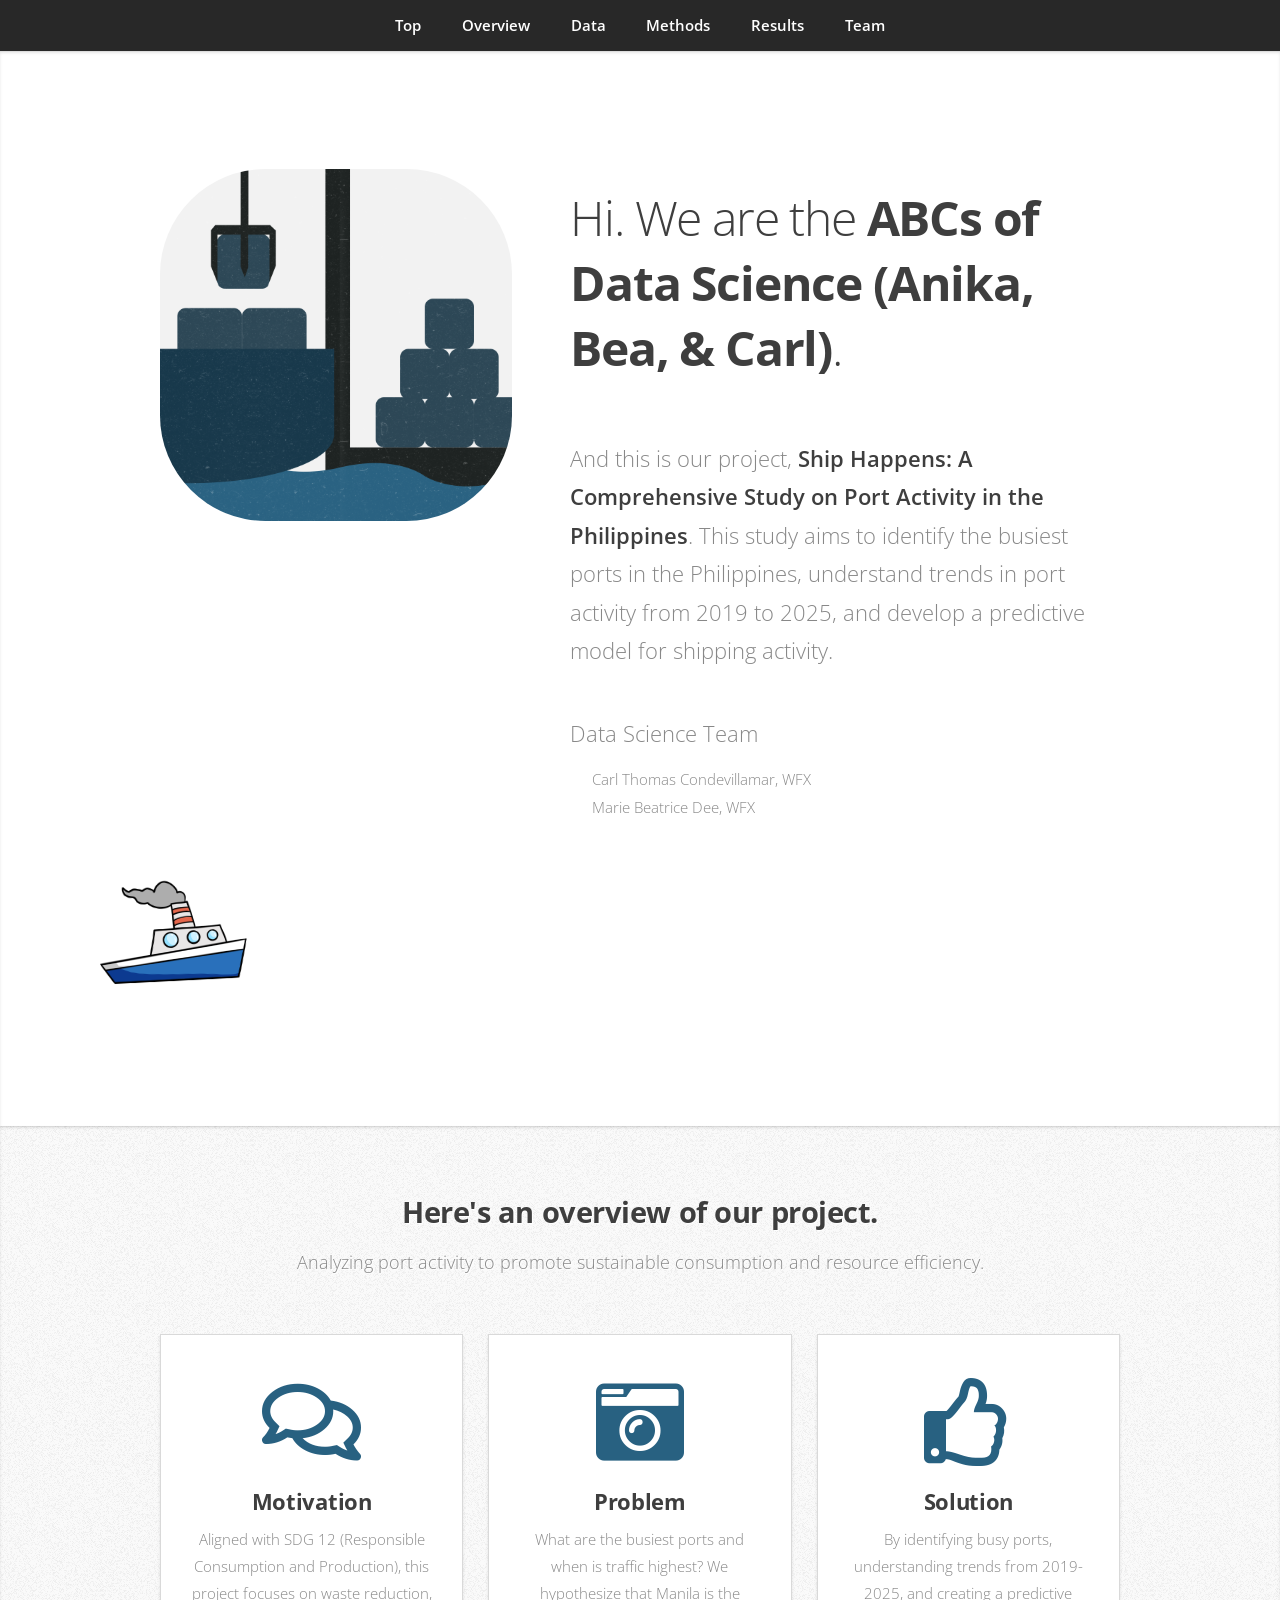
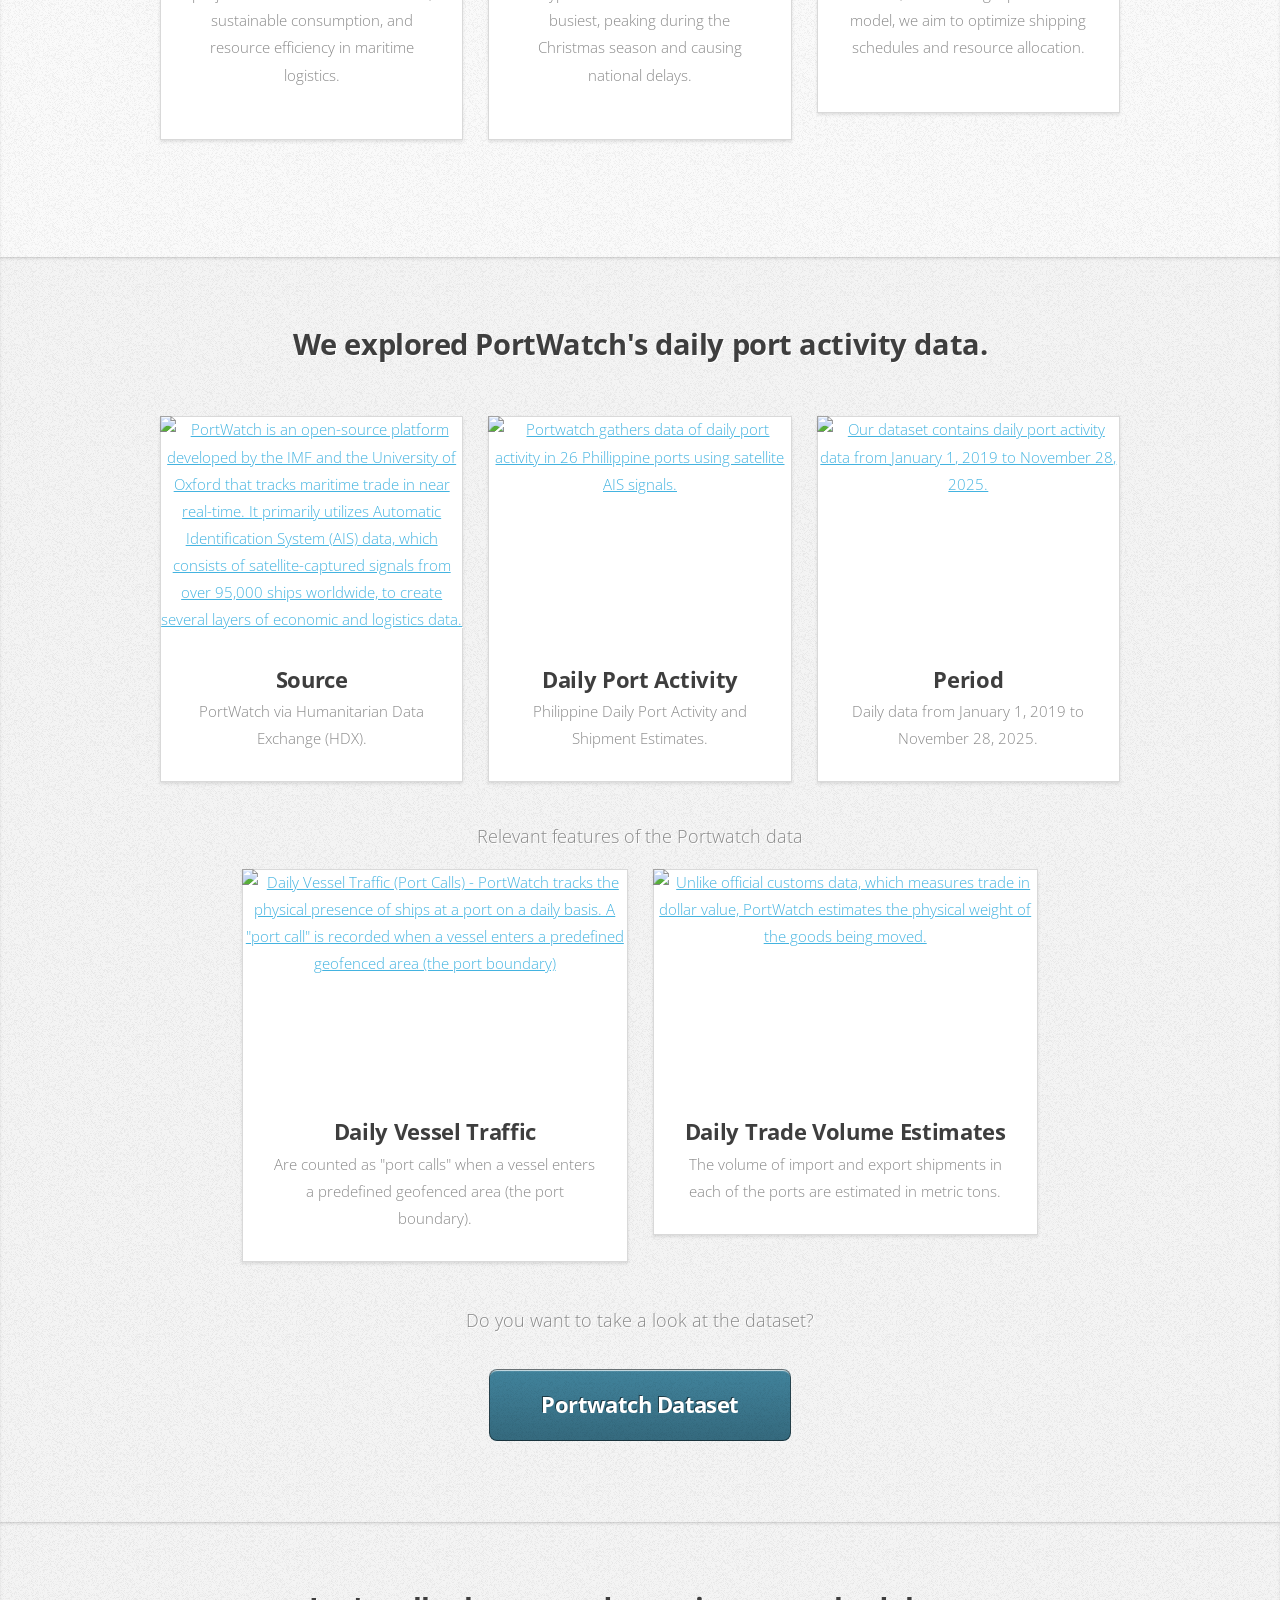
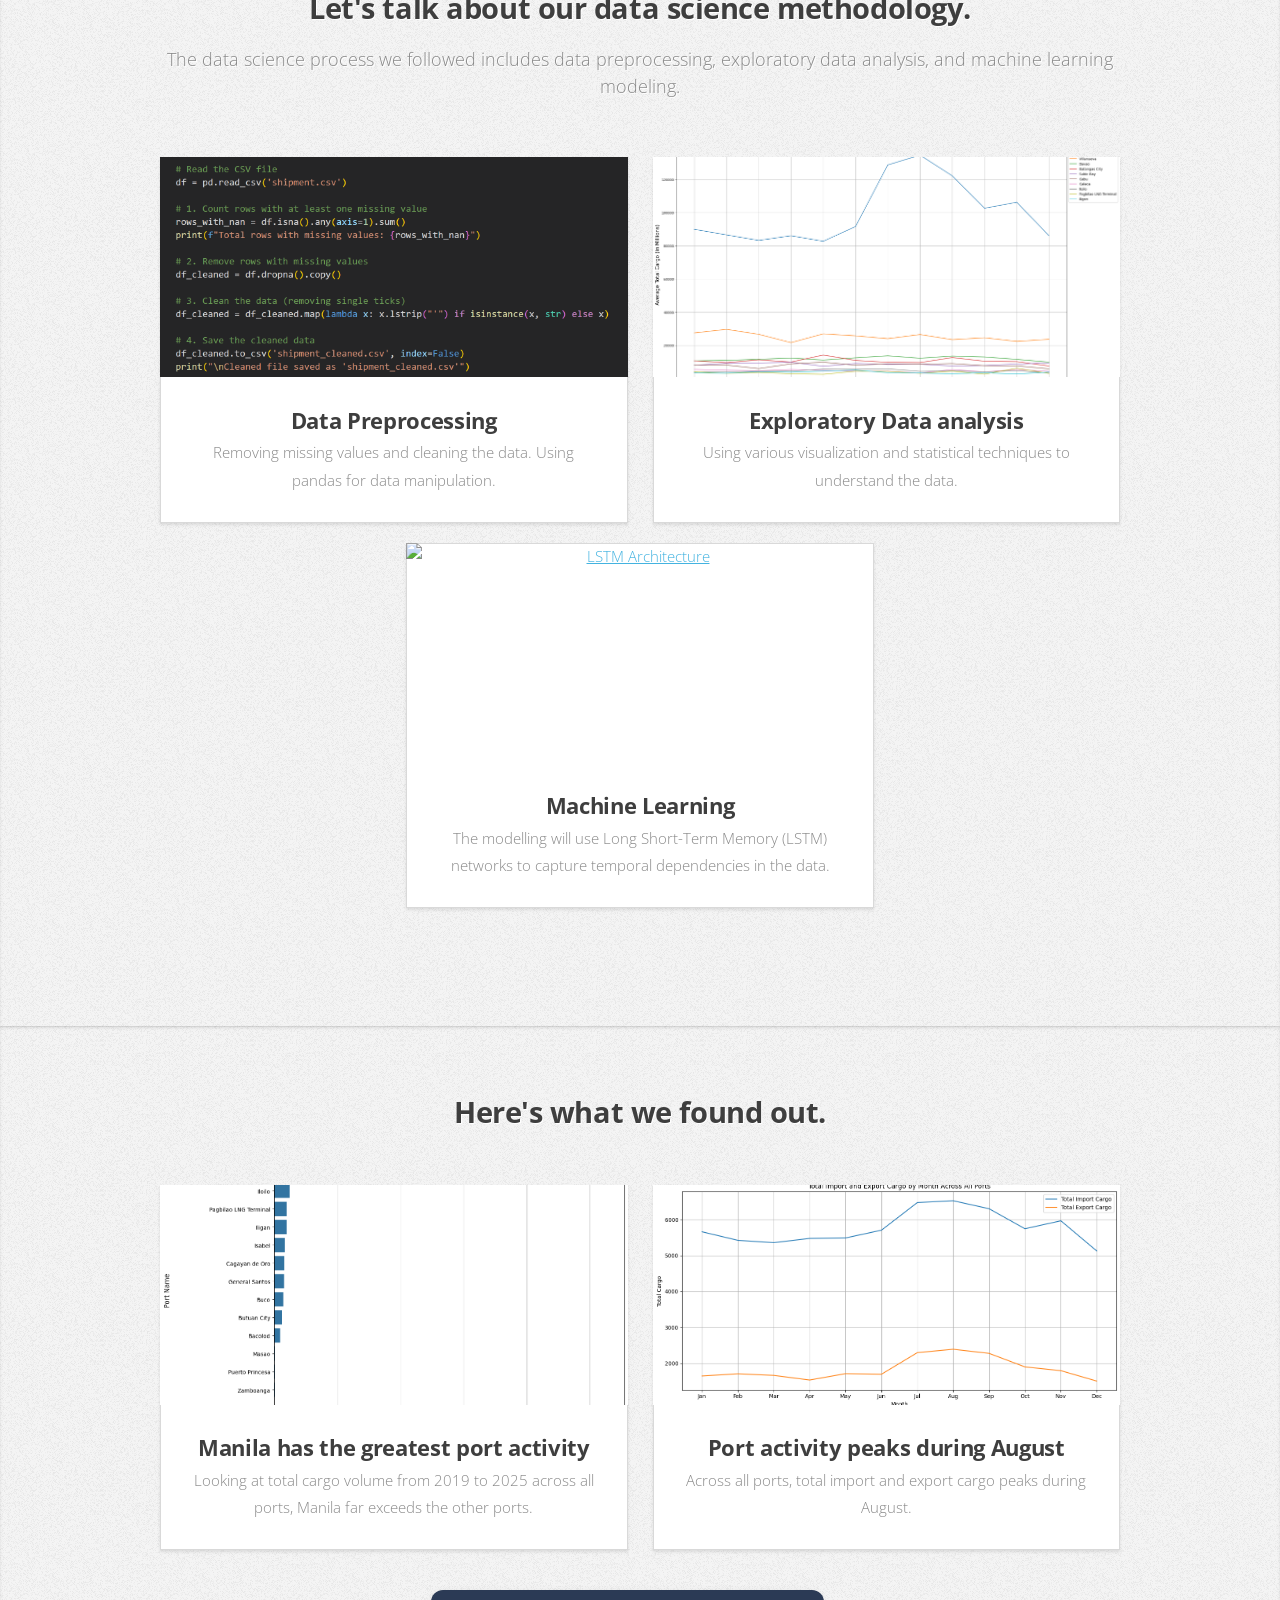
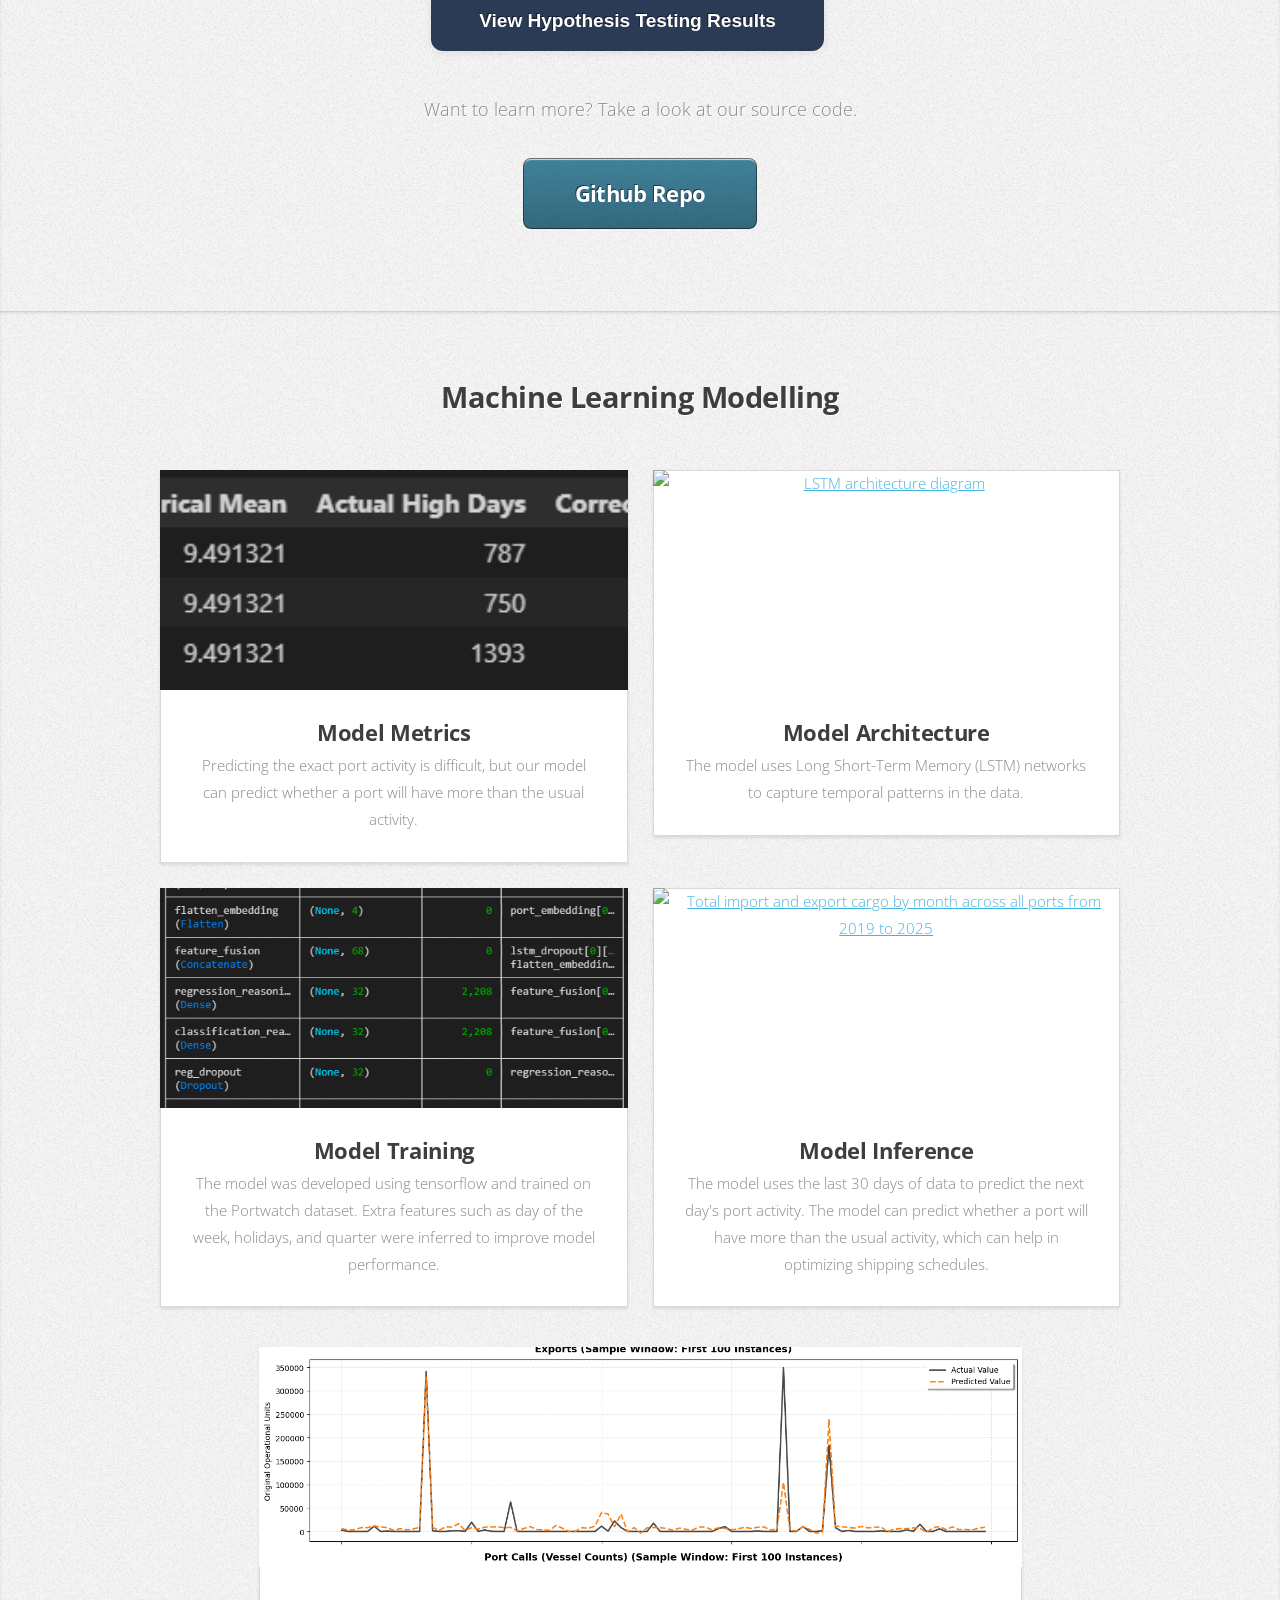
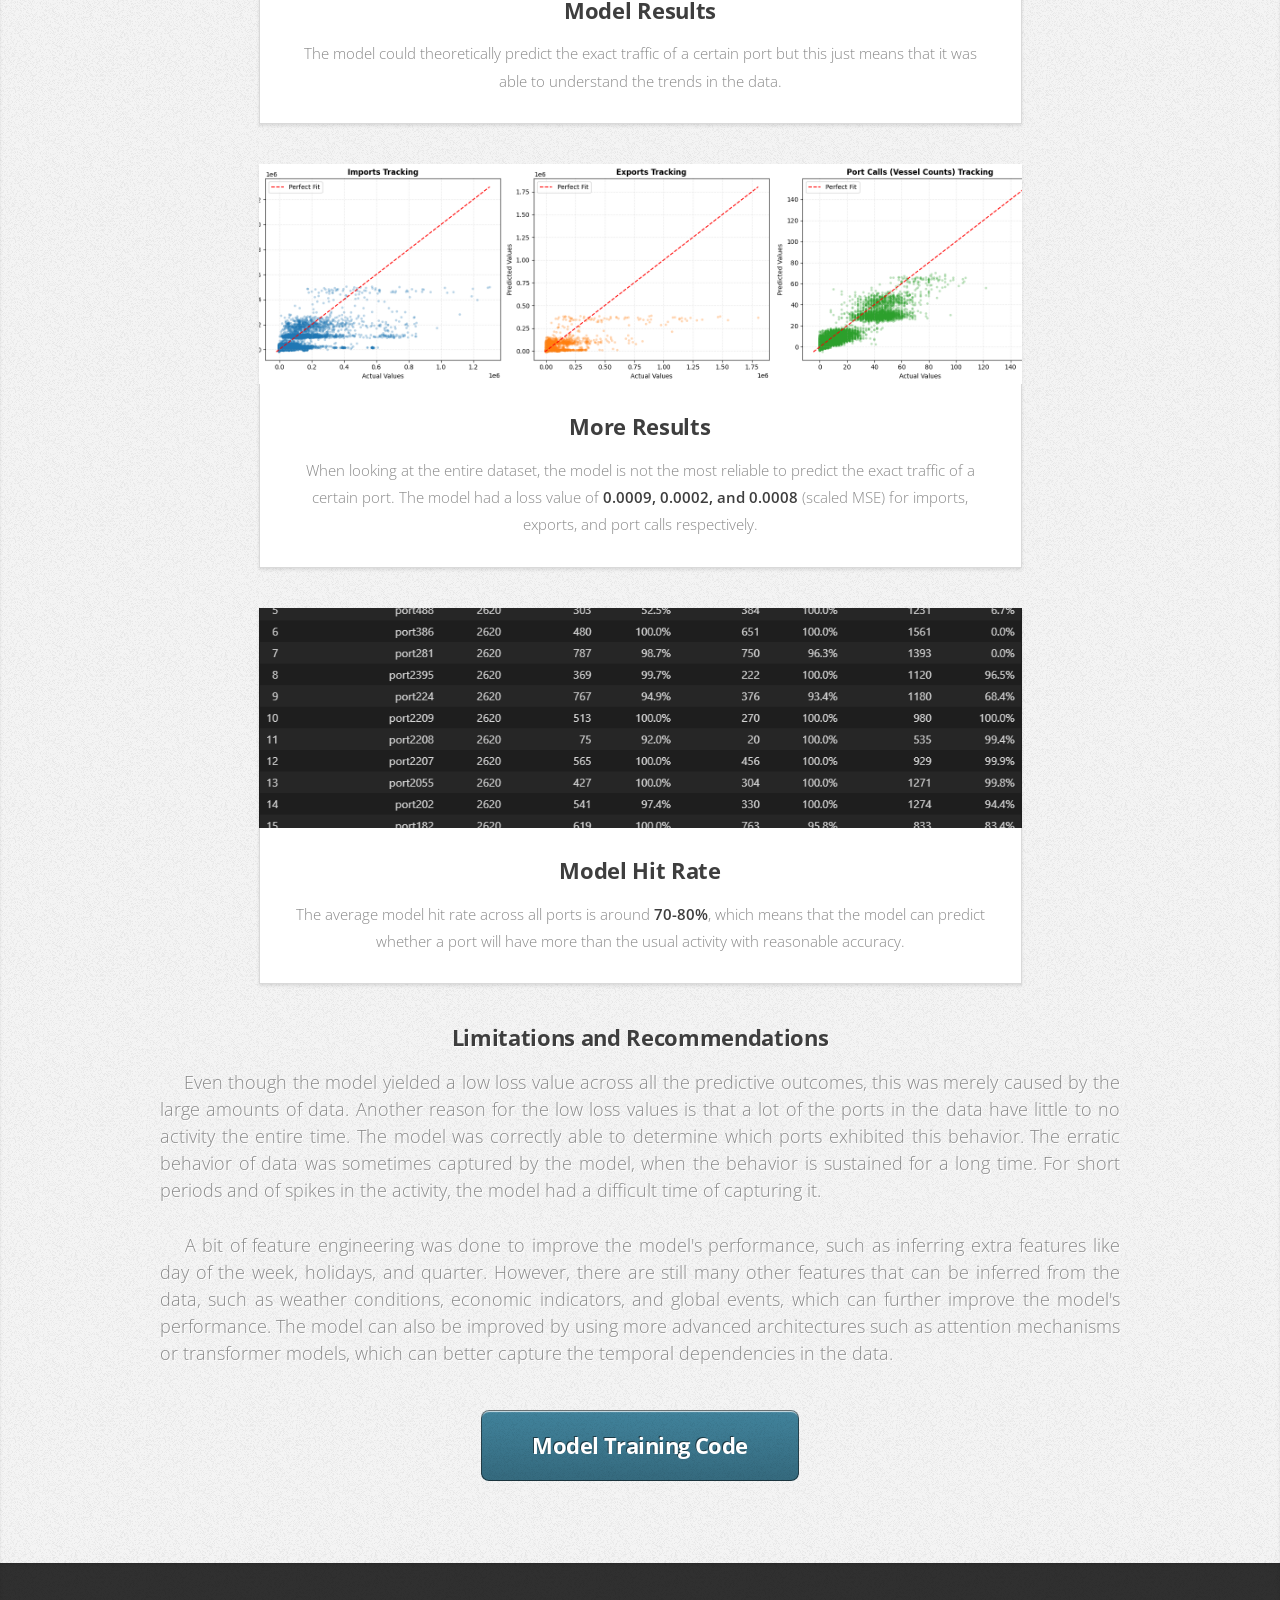
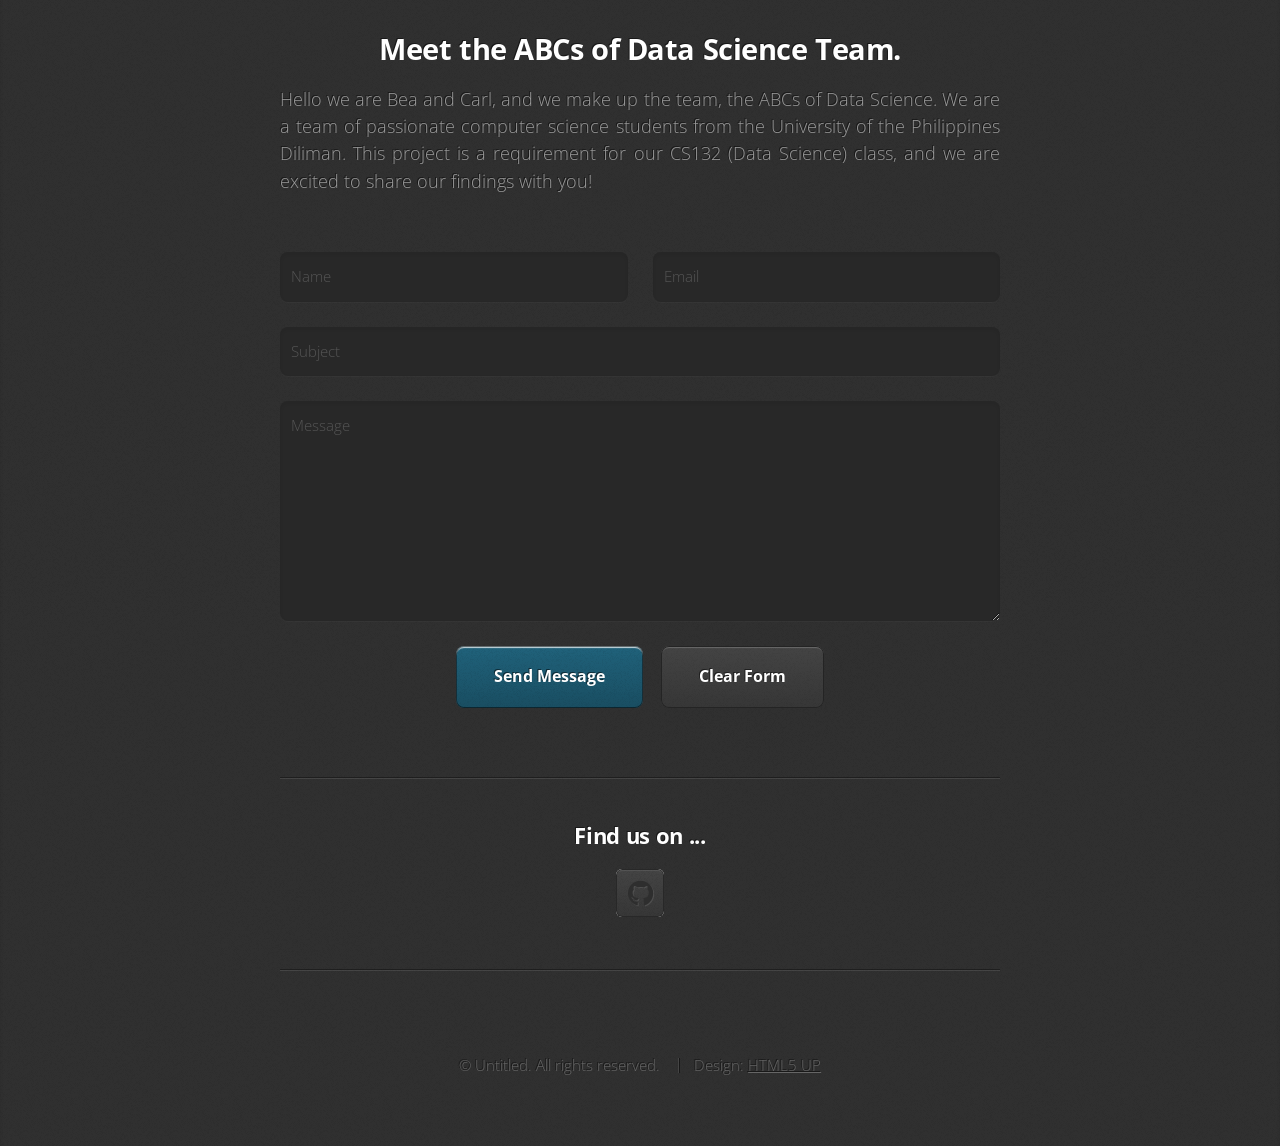
==== commit ac6e1b7e: "Merge branch 'main' of github.com:cs132-group-5/cs-132-project" ====
--- a/index.html
+++ b/index.html
@@ -345,49 +345,106 @@
             </article>
           </div>
         </div>
-        <header style="margin-top: 40px; margin-bottom: 20px !important">
-          <p style="text-align: justify">
-            We hypothesised that the busiest shipping port in the Philippines is
-            Manila, and port activity peaks during the Christmas season
-            (November-December) causing shipping delays throughout the country
-            because of the higher demand.
-          </p>
-        </header>
-        <div class="row">
-          <div
-            class="col-6 col-6-medium col-12-small"
-            style="margin: auto; width: 80%"
-          >
-            <article class="box style3">
-              <a href="#" class="image featured"
-                ><img
-                  src="nutshell plot.png"
-                  alt="Total import and export cargo by month across all ports from 2019 to 2025"
-              /></a>
-              <h3>
-                <a href="#"
-                  >Port activity is greatest in Manila during the month of
-                  August</a
-                >
-              </h3>
-              <p>
-                Across all ports in the Phillippines, Manila has the greatest
-                port activity, and port activity peaks during the month of
-                August, not November-December as we hypothesized.
-              </p>
-            </article>
-          </div>
-        </div>
-
-        <footer>
-          <p>Want to learn more? Take a look at our source code.</p>
-          <a
-            href="https://github.com/cs132-group-5/cs-132-project"
-            class="button large scrolly"
-            >Github Repo</a
-          >
-        </footer>
+        <!-- Hypothesis Testing Modal Trigger Button -->
+        <div class="row" style="margin-top: 40px; margin-bottom: 20px; justify-content:center;">
+          <button id="hypothesisBtn" style="background: #2b3a55; color: #fff; border: none; border-radius: 12px; padding: 1em 2.5em; font-size: 1.3em; font-weight: 600; box-shadow: 0 2px 8px rgba(0,0,0,0.08); cursor: pointer; transition: background 0.2s;">View Hypothesis Testing Results</button>
+        </div>
+
+        <!-- Hypothesis Testing Modal Popup -->
+        <div id="hypothesisModal" style="display:none; position:fixed; z-index:1000; left:0; top:0; width:100vw; height:100vh; overflow:auto; background:rgba(59, 92, 126, 0.45);">
+          <div style="background:#fff; margin: 5% auto; padding: 2.5em 2em; border-radius: 18px; max-width: 900px; box-shadow: 0 4px 32px rgba(0,0,0,0.18); position:relative;">
+            <span id="closeHypothesisModal" style="position:absolute; top:18px; right:28px; font-size:2.2em; color:#2b3a55; cursor:pointer; font-weight:700;">&times;</span>
+            <h3 style="text-align:center; color:#3b546b; margin-bottom: 0.7em;">Hypothesis Testing Results</h3>
+            <!-- Hypothesis Statement -->
+            <div style="background:#f6f8fa; border-radius: 10px; padding: 1.2em 1.5em; margin-bottom: 1.2em; border-left: 6px solid #2b3a55; text-align:justify;">
+              <strong>Hypotheses:</strong>
+              <ol style="margin-top:0.7em; margin-bottom:0.2em; padding-left:1.5em;">
+                <li>The busiest shipping port in the Philippines is <b>Manila</b>.</li>
+                <li>Port activity peaks during the <b>Christmas season (November-December)</b>, causing shipping delays throughout the country because of higher demand.</li>
+              </ol>
+            </div>
+            <!-- Test Description Paragraph -->
+            <p style="margin-top:0; margin-bottom:1.5em; text-align:justify;">We used the <b>Kruskal-Wallis Test</b> to check for significant differences in the variance of more than three independent groups—specifically, port activity across different <b>months</b> and <b>ports</b>. This non-parametric test is suitable for comparing multiple groups when the assumptions of ANOVA are not met.</p>
+            <!-- Results Tables -->
+            <div style="display: flex; flex-wrap: wrap; gap: 4em; justify-content: center; align-items: flex-start;">
+              <div style="flex:1; min-width: 260px; max-width: 340px; display:flex; flex-direction:column; align-items:center;">
+                <table style="background:#efeff1; border-radius: 10px; border-collapse:collapse; border: 1.5px solid #919191; text-align:left; width:100%; max-width:320px;">
+                  <caption style="caption-side:top; font-weight:600; color:#3b546b; margin-bottom:0.5em; text-align:center;">Monthly Port Activity</caption>
+                  <tbody>
+                  <tr style="border-bottom:1px solid #b0b0b0;">
+                    <td style="padding:0.5em 1em; border-right:1px solid #b0b0b0; width:55%;">Test</td>
+                    <td style="padding:0.3em 0.5em; font-size:0.97em; white-space:nowrap;">Kruskal-Wallis H-test</td>
+                  </tr>
+                  <tr style="border-bottom:1px solid #b0b0b0;"><td style="padding:0.5em 1em; border-right:1px solid #919191;">H-statistic</td><td style="padding:0.5em 1em;">0.6930</td></tr>
+                  <tr style="border-bottom:1px solid #b0b0b0;"><td style="padding:0.5em 1em; border-right:1px solid #919191;">p-value</td><td style="padding:0.5em 1em;">0.9999</td></tr>
+                  <tr><td style="padding:0.1em 0.3em; border-right:1px solid #919191;">Significance Level</td><td style="padding:0.5em 1em;">0.05</td></tr>
+                </tbody>
+              </table>
+              </div>
+              <div style="flex:1; min-width: 260px; max-width: 340px; display:flex; flex-direction:column; align-items:center;">
+                <table style="background:#efeff1; border-radius: 10px; border-collapse:collapse; border: 1.5px solid #919191; text-align:left; width:100%; max-width:320px;">
+                  <caption style="caption-side:top; font-weight:600; color:#3b546b; margin-bottom:0.5em; text-align:center;">Total Cargo Across Ports</caption>
+                  <tbody>
+                  <tr style="border-bottom:1px solid #b0b0b0;">
+                    <td style="padding:0.5em 1em; border-right:1px solid #919191; width:55%;">Test</td>
+                    <td style="padding:0.3em 0.5em; font-size:0.97em; white-space:nowrap;">Kruskal-Wallis H-test</td>
+                  </tr>
+                  <tr style="border-bottom:1px solid #b0b0b0;"><td style="padding:0.5em 1em; border-right:1px solid #919191;">H-statistic</td><td style="padding:0.5em 1em;">300.0777</td></tr>
+                  <tr style="border-bottom:1px solid #b0b0b0;"><td style="padding:0.5em 1em; border-right:1px solid #919191;">p-value</td><td style="padding:0.5em 1em;">3.6543×10<sup>−49</sup></td></tr>
+                  <tr><td style="padding:0.1em 0.3em; border-right:1px solid #919191;">Significance Level</td><td style="padding:0.5em 1em;">0.05</td></tr>
+                </tbody>
+              </table>
+            </div>
+            </div>
+            <!-- Interpretation/Discussion -->
+            <div style="text-align:justify; margin-top: 0;">
+              <div style="display: flex; flex-wrap: wrap; gap: 1em; justify-content: center; align-items: flex-start;">
+                <div style="flex:1; min-width: 260px; max-width: 340px; margin: 0 auto;">
+                  <p style="margin-bottom:0.5em;">Since the p-value is much greater than 0.05, there is <span style="font-weight:bold;">no significant difference</span> in port activity across the months.</p>
+                  <p style="margin-bottom:0.5em;">The hypothesis that December is the busiest month for ports is <span style="font-weight:bold;">not supported</span> and is <span style="text-decoration: underline;">rejected</span>.</p>
+                </div>
+                <div style="flex:1; min-width: 260px; max-width: 340px; margin: 0 auto;">
+                  <p style="margin-bottom:0.5em;">Since the p-value is vastly less than 0.05, there is a <span style="font-weight:bold;">highly significant difference</span> in total cargo activity across different ports.</p>
+                  <p style="margin-bottom:0.5em;">The hypothesis that Manila Port is the busiest port is <span style="font-weight:bold;">supported</span> and is <span style="text-decoration: underline;">not rejected</span>.</p>
+                </div>
+              </div>
+              <p style="margin-top:1.5em;">
+                To relate this to the visual results, where August is the busiest month for ports, this suggests that any increased activity in August is not universal, and not enough to make it stand out from the rest when grouped by month. Instead, this may be due to the significantly greater volume of cargo from Manila Port that caused the total monthly cargo across all ports to be greatest in August.
+              </p>
+            </div>
+          </div>
+        </div>
       </div>
+
+    <script>
+      // Hypothesis Testing Modal Logic
+      document.addEventListener("DOMContentLoaded", function () {
+        var modal = document.getElementById("hypothesisModal");
+        var btn = document.getElementById("hypothesisBtn");
+        var span = document.getElementById("closeHypothesisModal");
+        if (btn && modal && span) {
+          btn.onclick = function () {
+            modal.style.display = "block";
+          };
+          span.onclick = function () {
+            modal.style.display = "none";
+          };
+          window.onclick = function (event) {
+            if (event.target == modal) {
+              modal.style.display = "none";
+            }
+          };
+        }
+      });
+    </script>
+
+      <footer>
+        <p>Want to learn more? Take a look at our source code.</p>
+        <a
+          href="https://github.com/cs132-group-5/cs-132-project"
+          class="button large scrolly"
+        >Github Repo</a>
+      </footer>
     </article>
 
     <article id="results" class="wrapper style3">
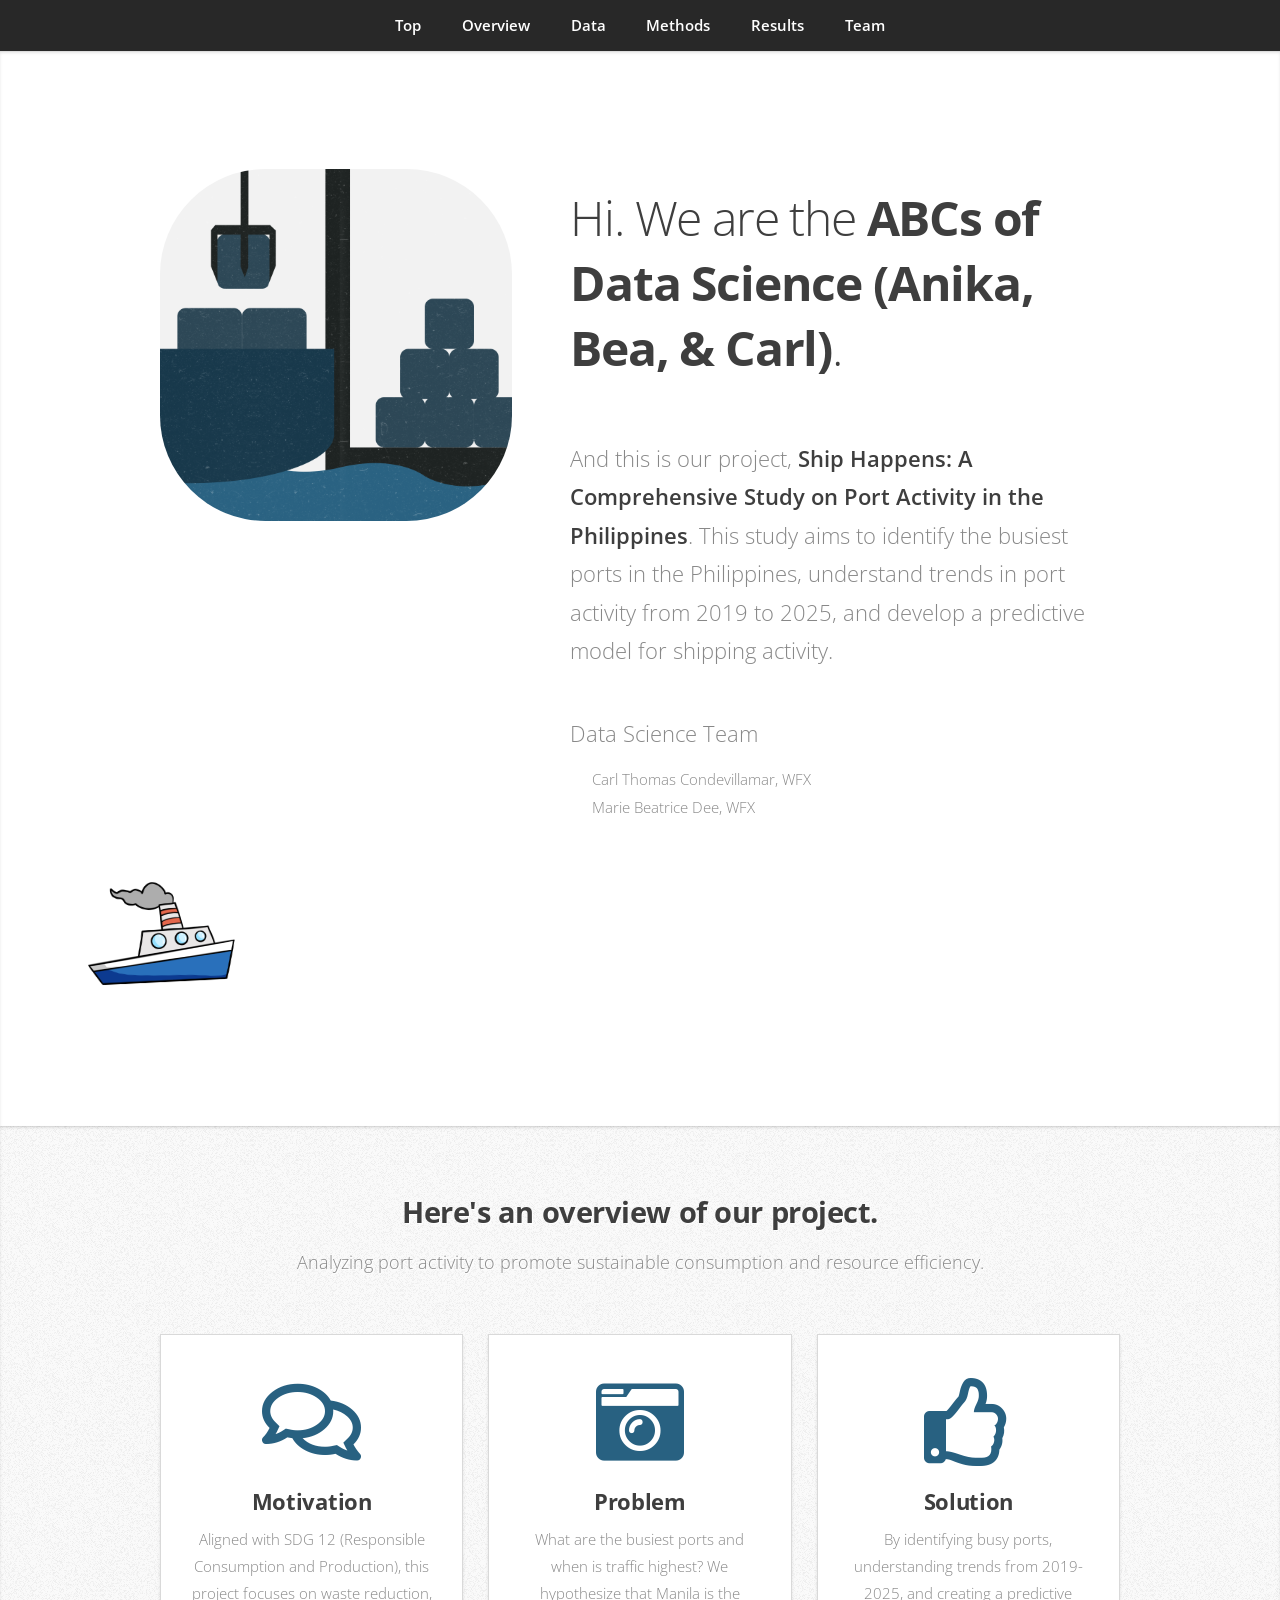
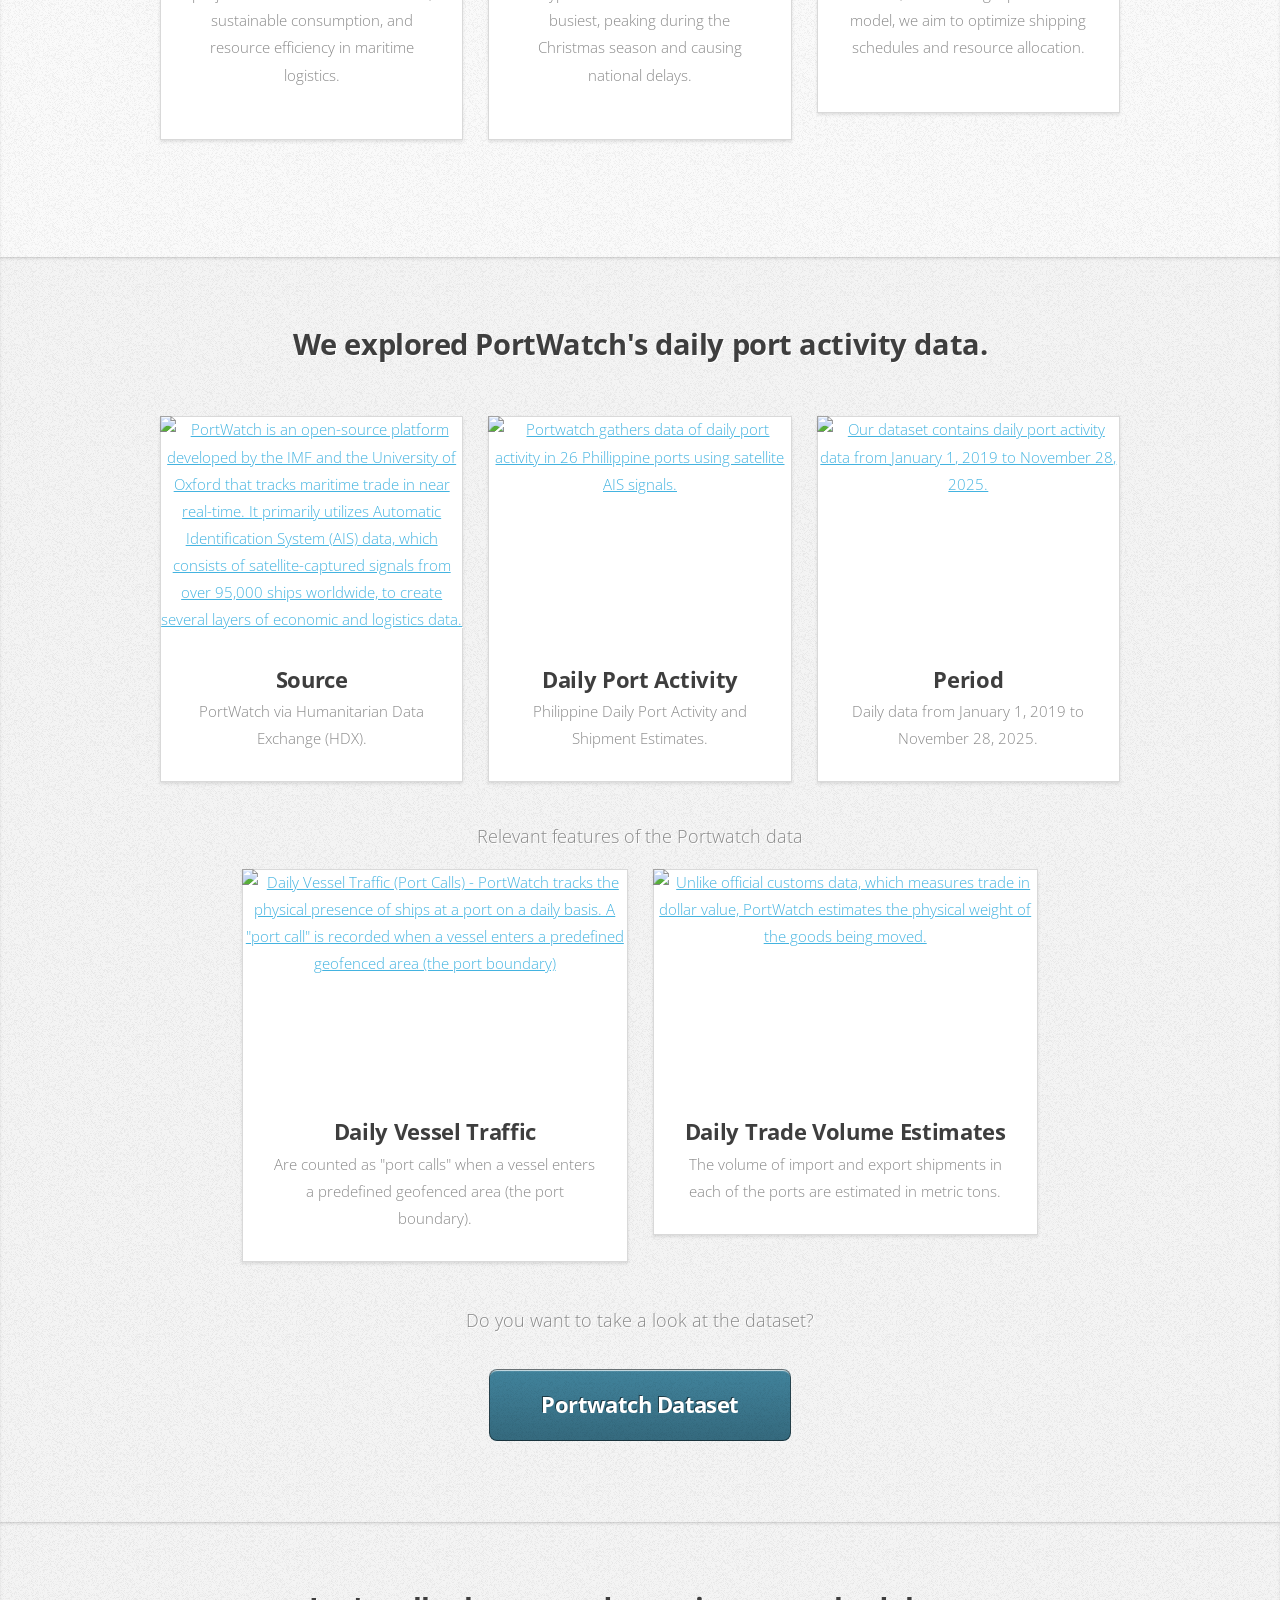
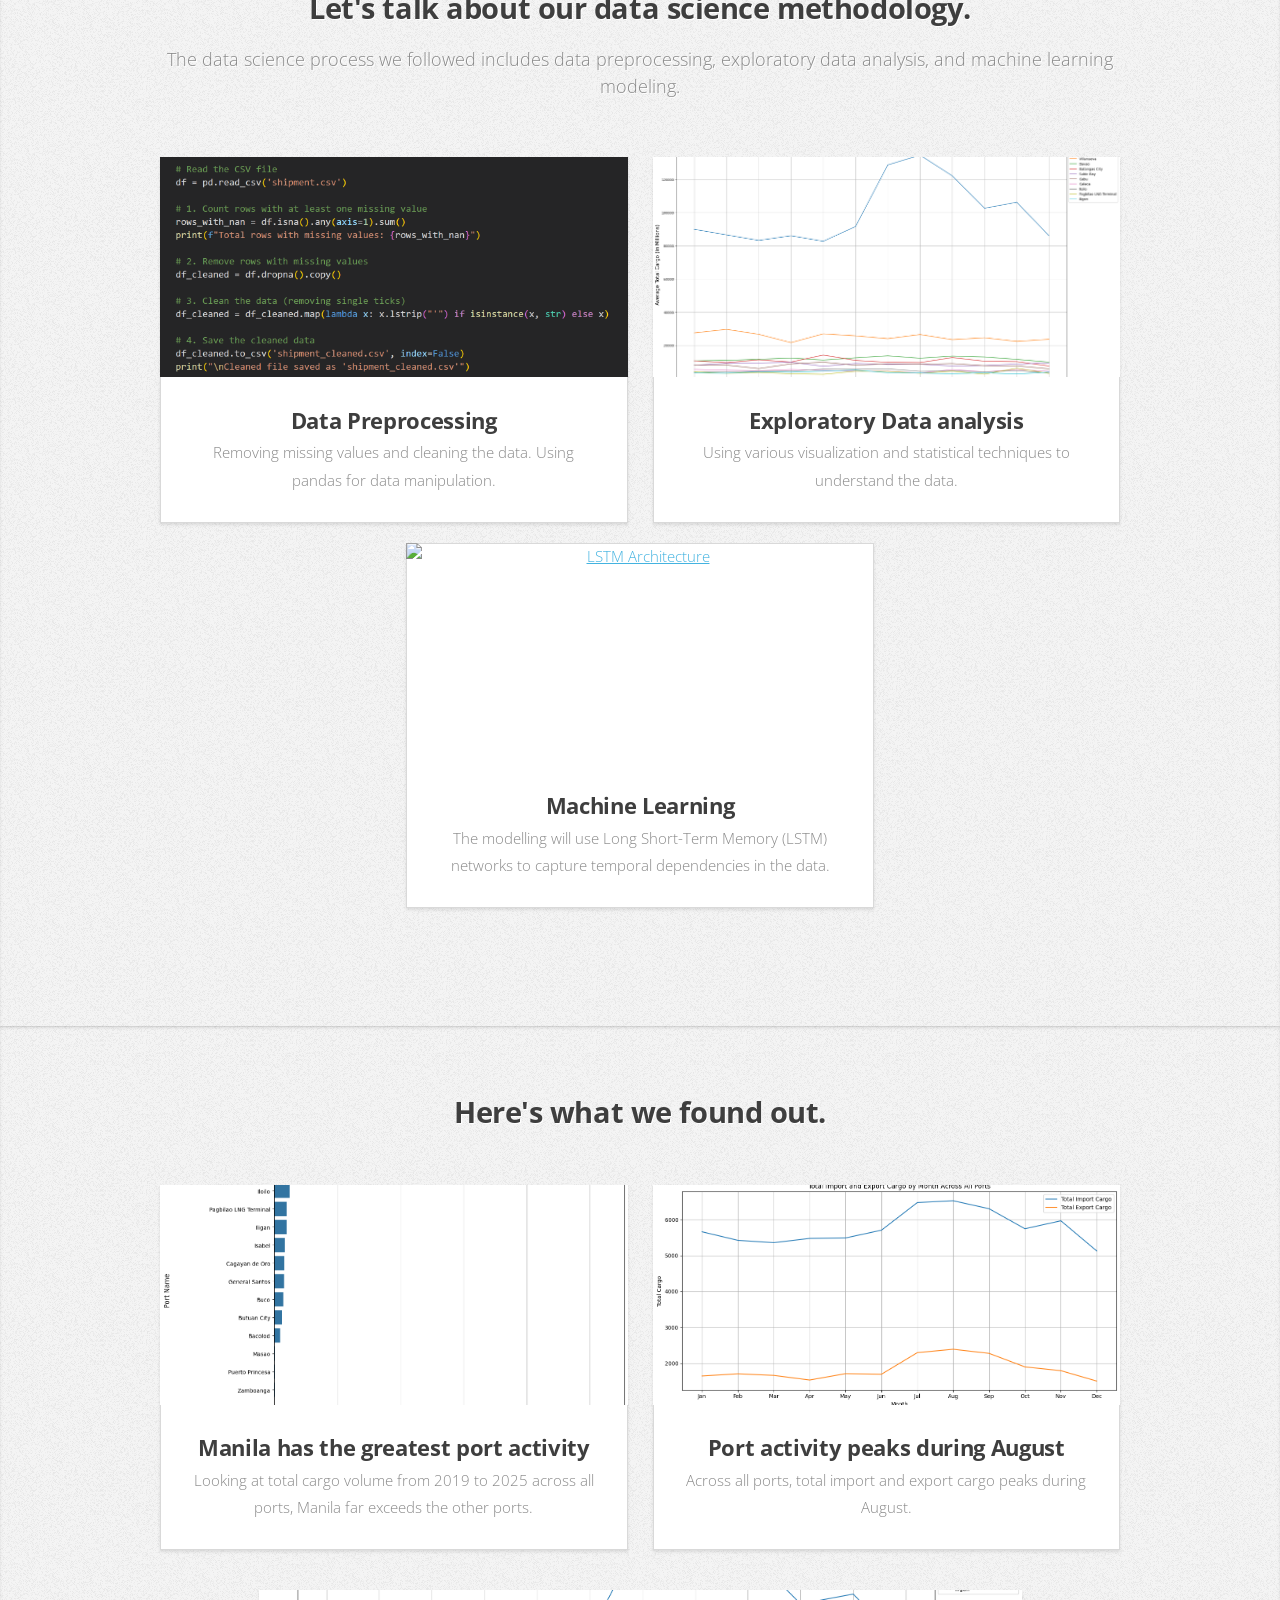
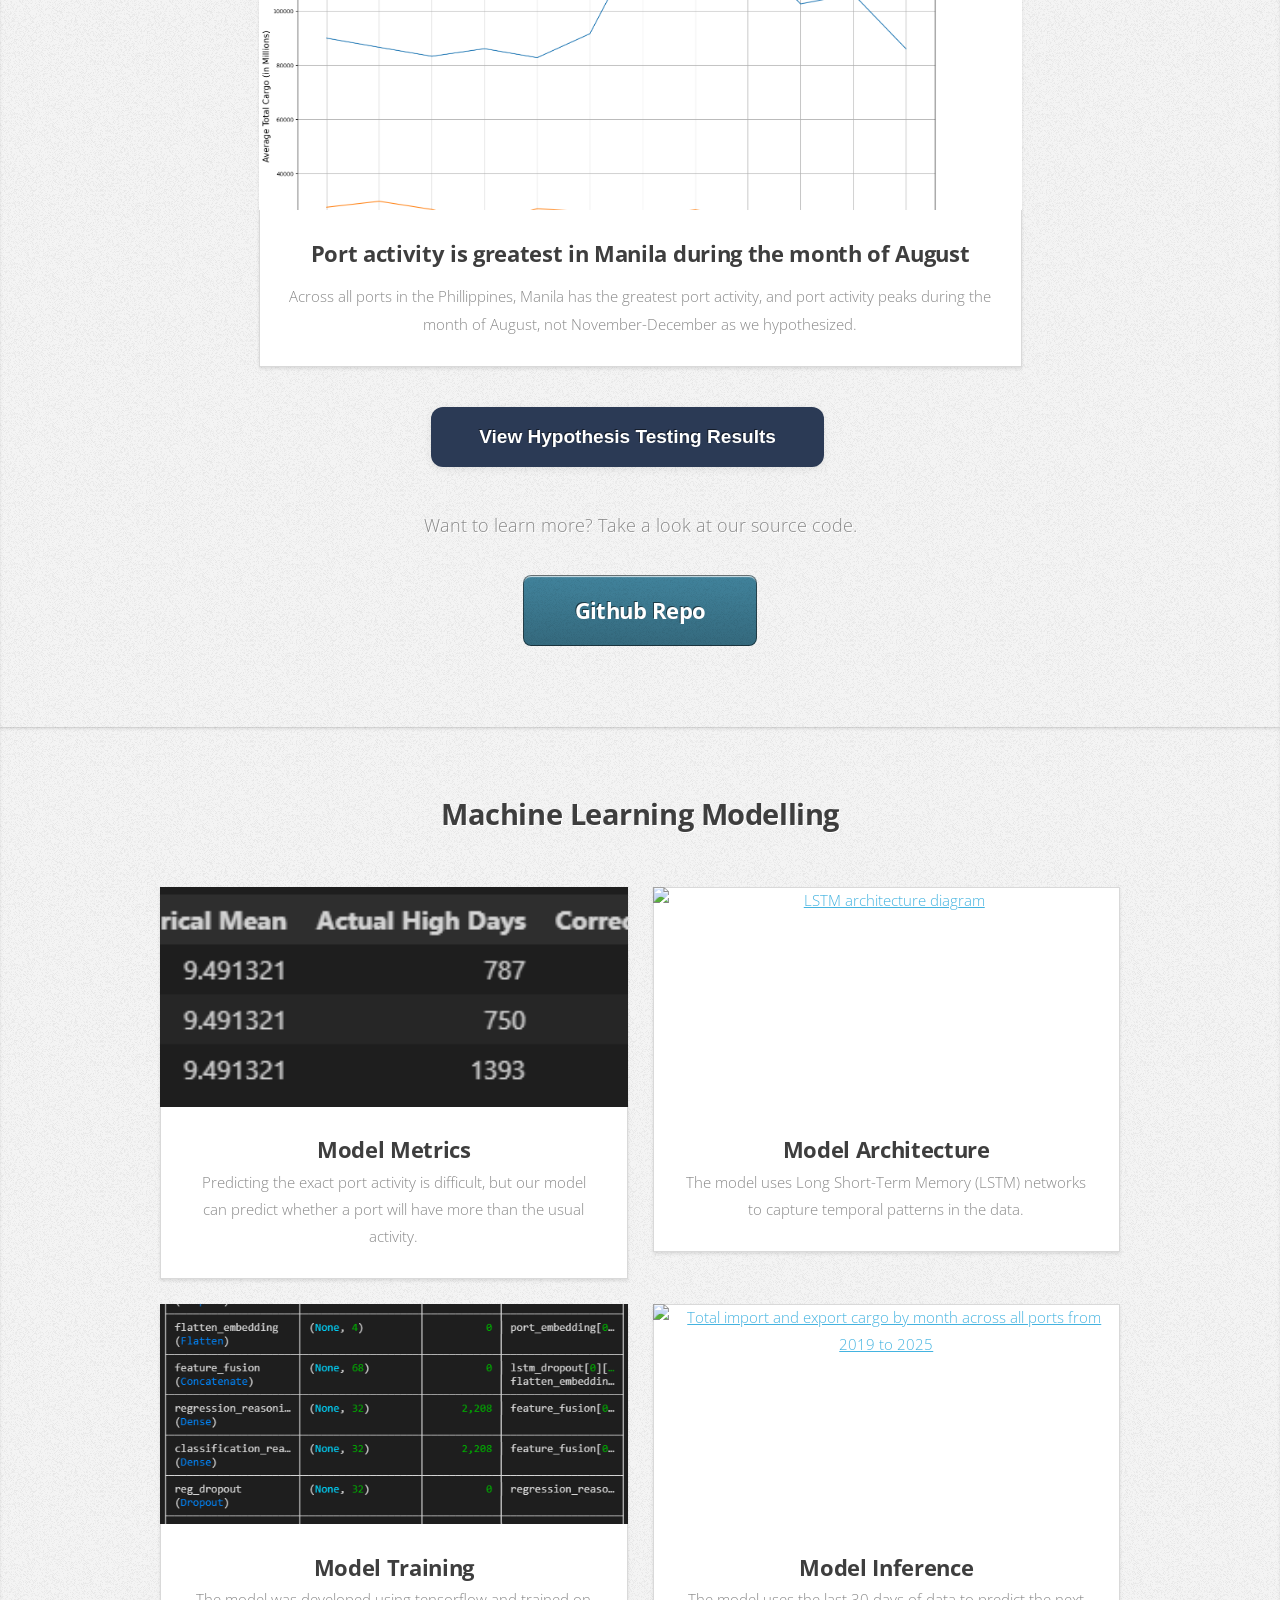
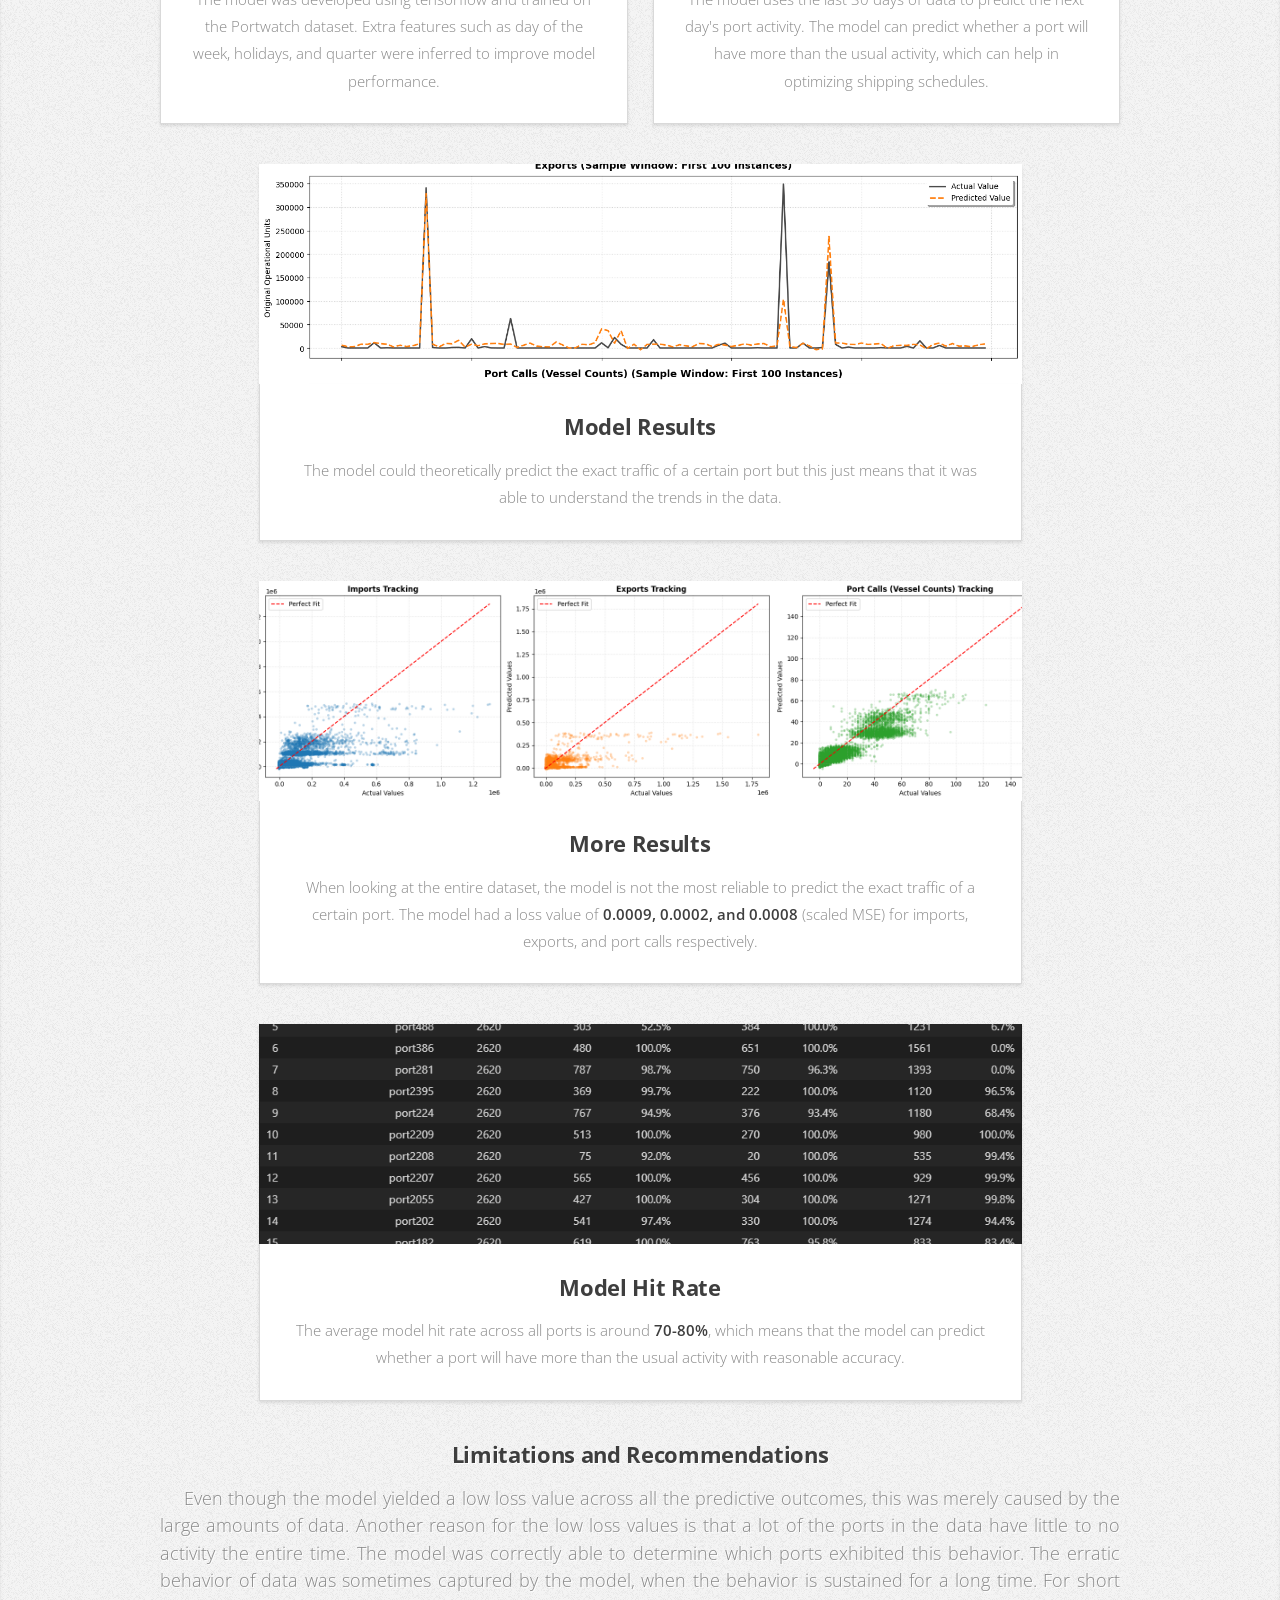
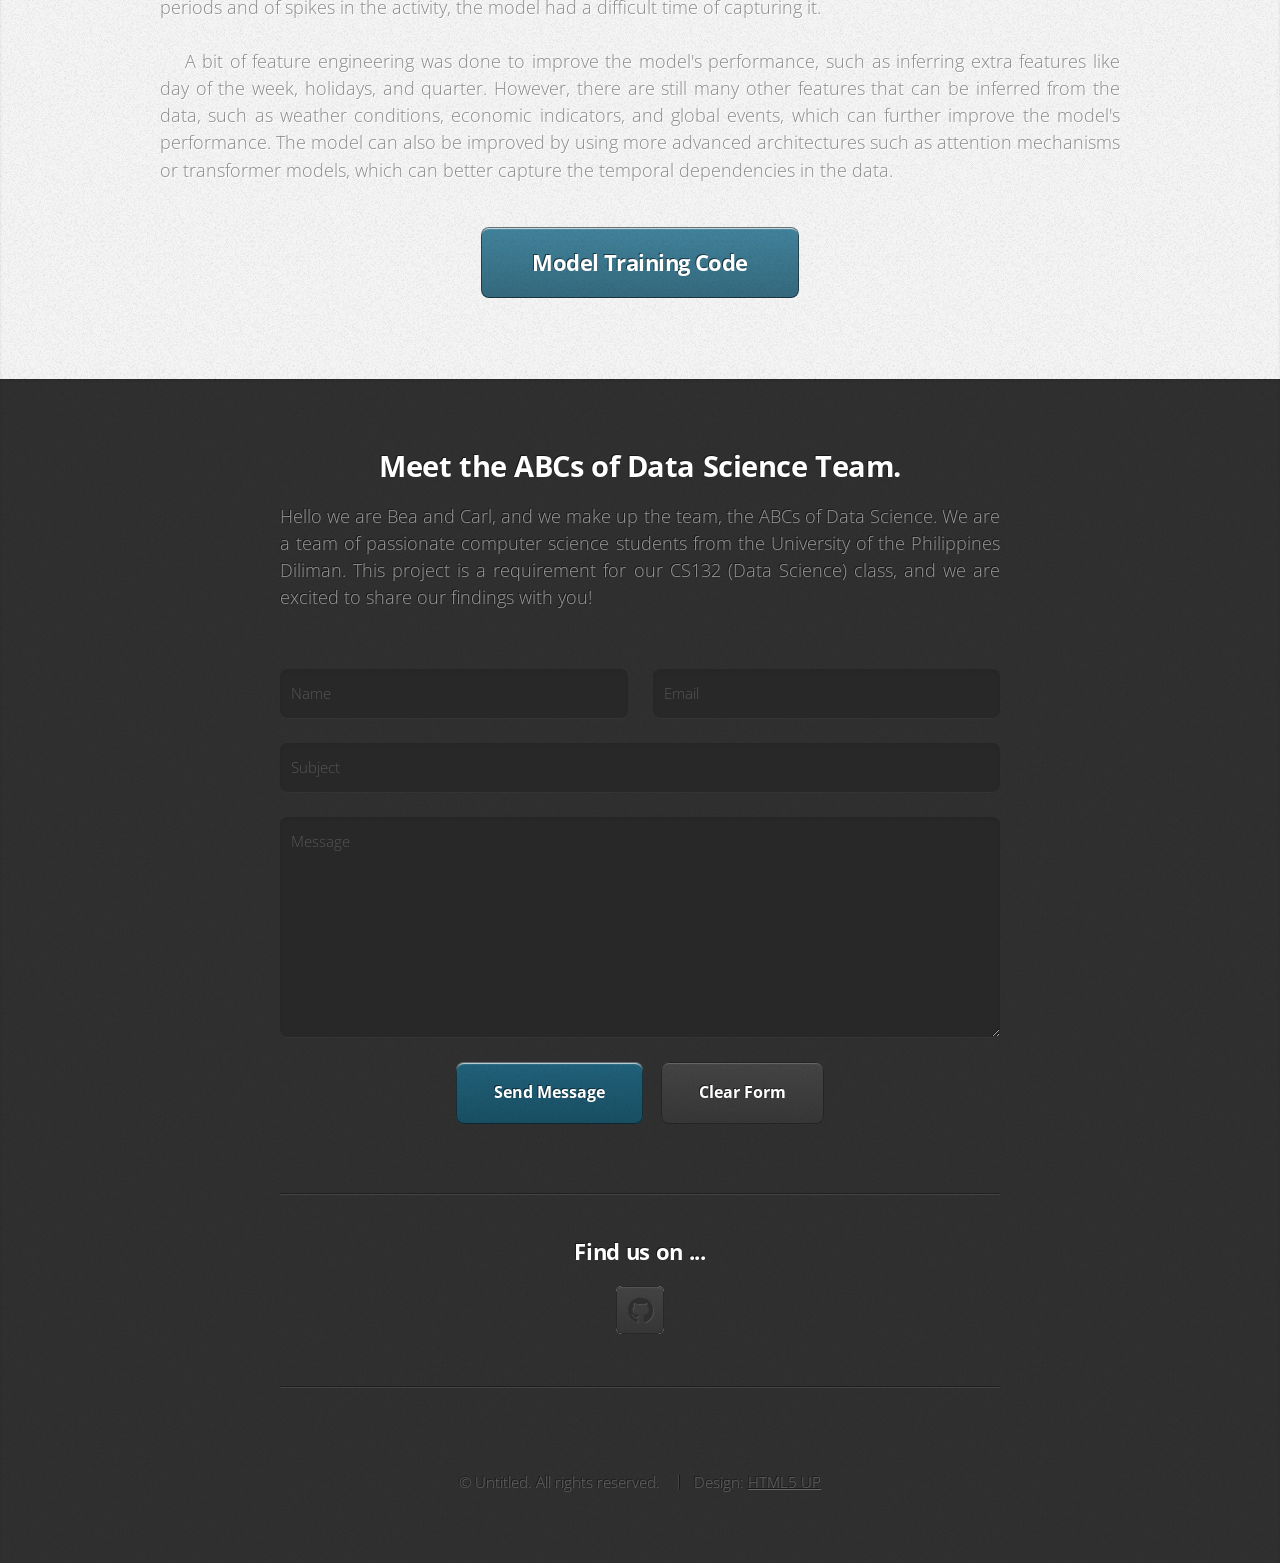
==== commit cc495967: "Return nutshell plot in webpage" ====
--- a/index.html
+++ b/index.html
@@ -345,105 +345,426 @@
             </article>
           </div>
         </div>
+        <div class="row">
+          <div
+            class="col-6 col-6-medium col-12-small"
+            style="margin: auto; width: 80%; margin-top: 40px"
+          >
+            <article class="box style3">
+              <a href="#" class="image featured"
+                ><img
+                  src="nutshell plot.png"
+                  alt="Total import and export cargo by month across all ports from 2019 to 2025"
+              /></a>
+              <h3>
+                <a href="#"
+                  >Port activity is greatest in Manila during the month of
+                  August</a
+                >
+              </h3>
+              <p>
+                Across all ports in the Phillippines, Manila has the greatest
+                port activity, and port activity peaks during the month of
+                August, not November-December as we hypothesized.
+              </p>
+            </article>
+          </div>
+        </div>
         <!-- Hypothesis Testing Modal Trigger Button -->
-        <div class="row" style="margin-top: 40px; margin-bottom: 20px; justify-content:center;">
-          <button id="hypothesisBtn" style="background: #2b3a55; color: #fff; border: none; border-radius: 12px; padding: 1em 2.5em; font-size: 1.3em; font-weight: 600; box-shadow: 0 2px 8px rgba(0,0,0,0.08); cursor: pointer; transition: background 0.2s;">View Hypothesis Testing Results</button>
+        <div
+          class="row"
+          style="margin-top: 40px; margin-bottom: 20px; justify-content: center"
+        >
+          <button
+            id="hypothesisBtn"
+            style="
+              background: #2b3a55;
+              color: #fff;
+              border: none;
+              border-radius: 12px;
+              padding: 1em 2.5em;
+              font-size: 1.3em;
+              font-weight: 600;
+              box-shadow: 0 2px 8px rgba(0, 0, 0, 0.08);
+              cursor: pointer;
+              transition: background 0.2s;
+            "
+          >
+            View Hypothesis Testing Results
+          </button>
         </div>
 
         <!-- Hypothesis Testing Modal Popup -->
-        <div id="hypothesisModal" style="display:none; position:fixed; z-index:1000; left:0; top:0; width:100vw; height:100vh; overflow:auto; background:rgba(59, 92, 126, 0.45);">
-          <div style="background:#fff; margin: 5% auto; padding: 2.5em 2em; border-radius: 18px; max-width: 900px; box-shadow: 0 4px 32px rgba(0,0,0,0.18); position:relative;">
-            <span id="closeHypothesisModal" style="position:absolute; top:18px; right:28px; font-size:2.2em; color:#2b3a55; cursor:pointer; font-weight:700;">&times;</span>
-            <h3 style="text-align:center; color:#3b546b; margin-bottom: 0.7em;">Hypothesis Testing Results</h3>
+        <div
+          id="hypothesisModal"
+          style="
+            display: none;
+            position: fixed;
+            z-index: 1000;
+            left: 0;
+            top: 0;
+            width: 100vw;
+            height: 100vh;
+            overflow: auto;
+            background: rgba(59, 92, 126, 0.45);
+          "
+        >
+          <div
+            style="
+              background: #fff;
+              margin: 5% auto;
+              padding: 2.5em 2em;
+              border-radius: 18px;
+              max-width: 900px;
+              box-shadow: 0 4px 32px rgba(0, 0, 0, 0.18);
+              position: relative;
+            "
+          >
+            <span
+              id="closeHypothesisModal"
+              style="
+                position: absolute;
+                top: 18px;
+                right: 28px;
+                font-size: 2.2em;
+                color: #2b3a55;
+                cursor: pointer;
+                font-weight: 700;
+              "
+              >&times;</span
+            >
+            <h3
+              style="text-align: center; color: #3b546b; margin-bottom: 0.7em"
+            >
+              Hypothesis Testing Results
+            </h3>
             <!-- Hypothesis Statement -->
-            <div style="background:#f6f8fa; border-radius: 10px; padding: 1.2em 1.5em; margin-bottom: 1.2em; border-left: 6px solid #2b3a55; text-align:justify;">
+            <div
+              style="
+                background: #f6f8fa;
+                border-radius: 10px;
+                padding: 1.2em 1.5em;
+                margin-bottom: 1.2em;
+                border-left: 6px solid #2b3a55;
+                text-align: justify;
+              "
+            >
               <strong>Hypotheses:</strong>
-              <ol style="margin-top:0.7em; margin-bottom:0.2em; padding-left:1.5em;">
-                <li>The busiest shipping port in the Philippines is <b>Manila</b>.</li>
-                <li>Port activity peaks during the <b>Christmas season (November-December)</b>, causing shipping delays throughout the country because of higher demand.</li>
+              <ol
+                style="
+                  margin-top: 0.7em;
+                  margin-bottom: 0.2em;
+                  padding-left: 1.5em;
+                "
+              >
+                <li>
+                  The busiest shipping port in the Philippines is <b>Manila</b>.
+                </li>
+                <li>
+                  Port activity peaks during the
+                  <b>Christmas season (November-December)</b>, causing shipping
+                  delays throughout the country because of higher demand.
+                </li>
               </ol>
             </div>
             <!-- Test Description Paragraph -->
-            <p style="margin-top:0; margin-bottom:1.5em; text-align:justify;">We used the <b>Kruskal-Wallis Test</b> to check for significant differences in the variance of more than three independent groups—specifically, port activity across different <b>months</b> and <b>ports</b>. This non-parametric test is suitable for comparing multiple groups when the assumptions of ANOVA are not met.</p>
+            <p style="margin-top: 0; margin-bottom: 1.5em; text-align: justify">
+              We used the <b>Kruskal-Wallis Test</b> to check for significant
+              differences in the variance of more than three independent
+              groups—specifically, port activity across different
+              <b>months</b> and <b>ports</b>. This non-parametric test is
+              suitable for comparing multiple groups when the assumptions of
+              ANOVA are not met.
+            </p>
             <!-- Results Tables -->
-            <div style="display: flex; flex-wrap: wrap; gap: 4em; justify-content: center; align-items: flex-start;">
-              <div style="flex:1; min-width: 260px; max-width: 340px; display:flex; flex-direction:column; align-items:center;">
-                <table style="background:#efeff1; border-radius: 10px; border-collapse:collapse; border: 1.5px solid #919191; text-align:left; width:100%; max-width:320px;">
-                  <caption style="caption-side:top; font-weight:600; color:#3b546b; margin-bottom:0.5em; text-align:center;">Monthly Port Activity</caption>
+            <div
+              style="
+                display: flex;
+                flex-wrap: wrap;
+                gap: 4em;
+                justify-content: center;
+                align-items: flex-start;
+              "
+            >
+              <div
+                style="
+                  flex: 1;
+                  min-width: 260px;
+                  max-width: 340px;
+                  display: flex;
+                  flex-direction: column;
+                  align-items: center;
+                "
+              >
+                <table
+                  style="
+                    background: #efeff1;
+                    border-radius: 10px;
+                    border-collapse: collapse;
+                    border: 1.5px solid #919191;
+                    text-align: left;
+                    width: 100%;
+                    max-width: 320px;
+                  "
+                >
+                  <caption
+                    style="
+                      caption-side: top;
+                      font-weight: 600;
+                      color: #3b546b;
+                      margin-bottom: 0.5em;
+                      text-align: center;
+                    "
+                  >
+                    Monthly Port Activity
+                  </caption>
                   <tbody>
-                  <tr style="border-bottom:1px solid #b0b0b0;">
-                    <td style="padding:0.5em 1em; border-right:1px solid #b0b0b0; width:55%;">Test</td>
-                    <td style="padding:0.3em 0.5em; font-size:0.97em; white-space:nowrap;">Kruskal-Wallis H-test</td>
-                  </tr>
-                  <tr style="border-bottom:1px solid #b0b0b0;"><td style="padding:0.5em 1em; border-right:1px solid #919191;">H-statistic</td><td style="padding:0.5em 1em;">0.6930</td></tr>
-                  <tr style="border-bottom:1px solid #b0b0b0;"><td style="padding:0.5em 1em; border-right:1px solid #919191;">p-value</td><td style="padding:0.5em 1em;">0.9999</td></tr>
-                  <tr><td style="padding:0.1em 0.3em; border-right:1px solid #919191;">Significance Level</td><td style="padding:0.5em 1em;">0.05</td></tr>
-                </tbody>
-              </table>
+                    <tr style="border-bottom: 1px solid #b0b0b0">
+                      <td
+                        style="
+                          padding: 0.5em 1em;
+                          border-right: 1px solid #b0b0b0;
+                          width: 55%;
+                        "
+                      >
+                        Test
+                      </td>
+                      <td
+                        style="
+                          padding: 0.3em 0.5em;
+                          font-size: 0.97em;
+                          white-space: nowrap;
+                        "
+                      >
+                        Kruskal-Wallis H-test
+                      </td>
+                    </tr>
+                    <tr style="border-bottom: 1px solid #b0b0b0">
+                      <td
+                        style="
+                          padding: 0.5em 1em;
+                          border-right: 1px solid #919191;
+                        "
+                      >
+                        H-statistic
+                      </td>
+                      <td style="padding: 0.5em 1em">0.6930</td>
+                    </tr>
+                    <tr style="border-bottom: 1px solid #b0b0b0">
+                      <td
+                        style="
+                          padding: 0.5em 1em;
+                          border-right: 1px solid #919191;
+                        "
+                      >
+                        p-value
+                      </td>
+                      <td style="padding: 0.5em 1em">0.9999</td>
+                    </tr>
+                    <tr>
+                      <td
+                        style="
+                          padding: 0.1em 0.3em;
+                          border-right: 1px solid #919191;
+                        "
+                      >
+                        Significance Level
+                      </td>
+                      <td style="padding: 0.5em 1em">0.05</td>
+                    </tr>
+                  </tbody>
+                </table>
               </div>
-              <div style="flex:1; min-width: 260px; max-width: 340px; display:flex; flex-direction:column; align-items:center;">
-                <table style="background:#efeff1; border-radius: 10px; border-collapse:collapse; border: 1.5px solid #919191; text-align:left; width:100%; max-width:320px;">
-                  <caption style="caption-side:top; font-weight:600; color:#3b546b; margin-bottom:0.5em; text-align:center;">Total Cargo Across Ports</caption>
+              <div
+                style="
+                  flex: 1;
+                  min-width: 260px;
+                  max-width: 340px;
+                  display: flex;
+                  flex-direction: column;
+                  align-items: center;
+                "
+              >
+                <table
+                  style="
+                    background: #efeff1;
+                    border-radius: 10px;
+                    border-collapse: collapse;
+                    border: 1.5px solid #919191;
+                    text-align: left;
+                    width: 100%;
+                    max-width: 320px;
+                  "
+                >
+                  <caption
+                    style="
+                      caption-side: top;
+                      font-weight: 600;
+                      color: #3b546b;
+                      margin-bottom: 0.5em;
+                      text-align: center;
+                    "
+                  >
+                    Total Cargo Across Ports
+                  </caption>
                   <tbody>
-                  <tr style="border-bottom:1px solid #b0b0b0;">
-                    <td style="padding:0.5em 1em; border-right:1px solid #919191; width:55%;">Test</td>
-                    <td style="padding:0.3em 0.5em; font-size:0.97em; white-space:nowrap;">Kruskal-Wallis H-test</td>
-                  </tr>
-                  <tr style="border-bottom:1px solid #b0b0b0;"><td style="padding:0.5em 1em; border-right:1px solid #919191;">H-statistic</td><td style="padding:0.5em 1em;">300.0777</td></tr>
-                  <tr style="border-bottom:1px solid #b0b0b0;"><td style="padding:0.5em 1em; border-right:1px solid #919191;">p-value</td><td style="padding:0.5em 1em;">3.6543×10<sup>−49</sup></td></tr>
-                  <tr><td style="padding:0.1em 0.3em; border-right:1px solid #919191;">Significance Level</td><td style="padding:0.5em 1em;">0.05</td></tr>
-                </tbody>
-              </table>
-            </div>
+                    <tr style="border-bottom: 1px solid #b0b0b0">
+                      <td
+                        style="
+                          padding: 0.5em 1em;
+                          border-right: 1px solid #919191;
+                          width: 55%;
+                        "
+                      >
+                        Test
+                      </td>
+                      <td
+                        style="
+                          padding: 0.3em 0.5em;
+                          font-size: 0.97em;
+                          white-space: nowrap;
+                        "
+                      >
+                        Kruskal-Wallis H-test
+                      </td>
+                    </tr>
+                    <tr style="border-bottom: 1px solid #b0b0b0">
+                      <td
+                        style="
+                          padding: 0.5em 1em;
+                          border-right: 1px solid #919191;
+                        "
+                      >
+                        H-statistic
+                      </td>
+                      <td style="padding: 0.5em 1em">300.0777</td>
+                    </tr>
+                    <tr style="border-bottom: 1px solid #b0b0b0">
+                      <td
+                        style="
+                          padding: 0.5em 1em;
+                          border-right: 1px solid #919191;
+                        "
+                      >
+                        p-value
+                      </td>
+                      <td style="padding: 0.5em 1em">
+                        3.6543×10<sup>−49</sup>
+                      </td>
+                    </tr>
+                    <tr>
+                      <td
+                        style="
+                          padding: 0.1em 0.3em;
+                          border-right: 1px solid #919191;
+                        "
+                      >
+                        Significance Level
+                      </td>
+                      <td style="padding: 0.5em 1em">0.05</td>
+                    </tr>
+                  </tbody>
+                </table>
+              </div>
             </div>
             <!-- Interpretation/Discussion -->
-            <div style="text-align:justify; margin-top: 0;">
-              <div style="display: flex; flex-wrap: wrap; gap: 1em; justify-content: center; align-items: flex-start;">
-                <div style="flex:1; min-width: 260px; max-width: 340px; margin: 0 auto;">
-                  <p style="margin-bottom:0.5em;">Since the p-value is much greater than 0.05, there is <span style="font-weight:bold;">no significant difference</span> in port activity across the months.</p>
-                  <p style="margin-bottom:0.5em;">The hypothesis that December is the busiest month for ports is <span style="font-weight:bold;">not supported</span> and is <span style="text-decoration: underline;">rejected</span>.</p>
+            <div style="text-align: justify; margin-top: 0">
+              <div
+                style="
+                  display: flex;
+                  flex-wrap: wrap;
+                  gap: 1em;
+                  justify-content: center;
+                  align-items: flex-start;
+                "
+              >
+                <div
+                  style="
+                    flex: 1;
+                    min-width: 260px;
+                    max-width: 340px;
+                    margin: 0 auto;
+                  "
+                >
+                  <p style="margin-bottom: 0.5em">
+                    Since the p-value is much greater than 0.05, there is
+                    <span style="font-weight: bold"
+                      >no significant difference</span
+                    >
+                    in port activity across the months.
+                  </p>
+                  <p style="margin-bottom: 0.5em">
+                    The hypothesis that December is the busiest month for ports
+                    is <span style="font-weight: bold">not supported</span> and
+                    is <span style="text-decoration: underline">rejected</span>.
+                  </p>
                 </div>
-                <div style="flex:1; min-width: 260px; max-width: 340px; margin: 0 auto;">
-                  <p style="margin-bottom:0.5em;">Since the p-value is vastly less than 0.05, there is a <span style="font-weight:bold;">highly significant difference</span> in total cargo activity across different ports.</p>
-                  <p style="margin-bottom:0.5em;">The hypothesis that Manila Port is the busiest port is <span style="font-weight:bold;">supported</span> and is <span style="text-decoration: underline;">not rejected</span>.</p>
+                <div
+                  style="
+                    flex: 1;
+                    min-width: 260px;
+                    max-width: 340px;
+                    margin: 0 auto;
+                  "
+                >
+                  <p style="margin-bottom: 0.5em">
+                    Since the p-value is vastly less than 0.05, there is a
+                    <span style="font-weight: bold"
+                      >highly significant difference</span
+                    >
+                    in total cargo activity across different ports.
+                  </p>
+                  <p style="margin-bottom: 0.5em">
+                    The hypothesis that Manila Port is the busiest port is
+                    <span style="font-weight: bold">supported</span> and is
+                    <span style="text-decoration: underline">not rejected</span
+                    >.
+                  </p>
                 </div>
               </div>
-              <p style="margin-top:1.5em;">
-                To relate this to the visual results, where August is the busiest month for ports, this suggests that any increased activity in August is not universal, and not enough to make it stand out from the rest when grouped by month. Instead, this may be due to the significantly greater volume of cargo from Manila Port that caused the total monthly cargo across all ports to be greatest in August.
+              <p style="margin-top: 1.5em">
+                To relate this to the visual results, where August is the
+                busiest month for ports, this suggests that any increased
+                activity in August is not universal, and not enough to make it
+                stand out from the rest when grouped by month. Instead, this may
+                be due to the significantly greater volume of cargo from Manila
+                Port that caused the total monthly cargo across all ports to be
+                greatest in August.
               </p>
             </div>
           </div>
         </div>
       </div>
 
-    <script>
-      // Hypothesis Testing Modal Logic
-      document.addEventListener("DOMContentLoaded", function () {
-        var modal = document.getElementById("hypothesisModal");
-        var btn = document.getElementById("hypothesisBtn");
-        var span = document.getElementById("closeHypothesisModal");
-        if (btn && modal && span) {
-          btn.onclick = function () {
-            modal.style.display = "block";
-          };
-          span.onclick = function () {
-            modal.style.display = "none";
-          };
-          window.onclick = function (event) {
-            if (event.target == modal) {
+      <script>
+        // Hypothesis Testing Modal Logic
+        document.addEventListener("DOMContentLoaded", function () {
+          var modal = document.getElementById("hypothesisModal");
+          var btn = document.getElementById("hypothesisBtn");
+          var span = document.getElementById("closeHypothesisModal");
+          if (btn && modal && span) {
+            btn.onclick = function () {
+              modal.style.display = "block";
+            };
+            span.onclick = function () {
               modal.style.display = "none";
-            }
-          };
-        }
-      });
-    </script>
+            };
+            window.onclick = function (event) {
+              if (event.target == modal) {
+                modal.style.display = "none";
+              }
+            };
+          }
+        });
+      </script>
 
       <footer>
         <p>Want to learn more? Take a look at our source code.</p>
         <a
           href="https://github.com/cs132-group-5/cs-132-project"
           class="button large scrolly"
-        >Github Repo</a>
+          >Github Repo</a
+        >
       </footer>
     </article>
 
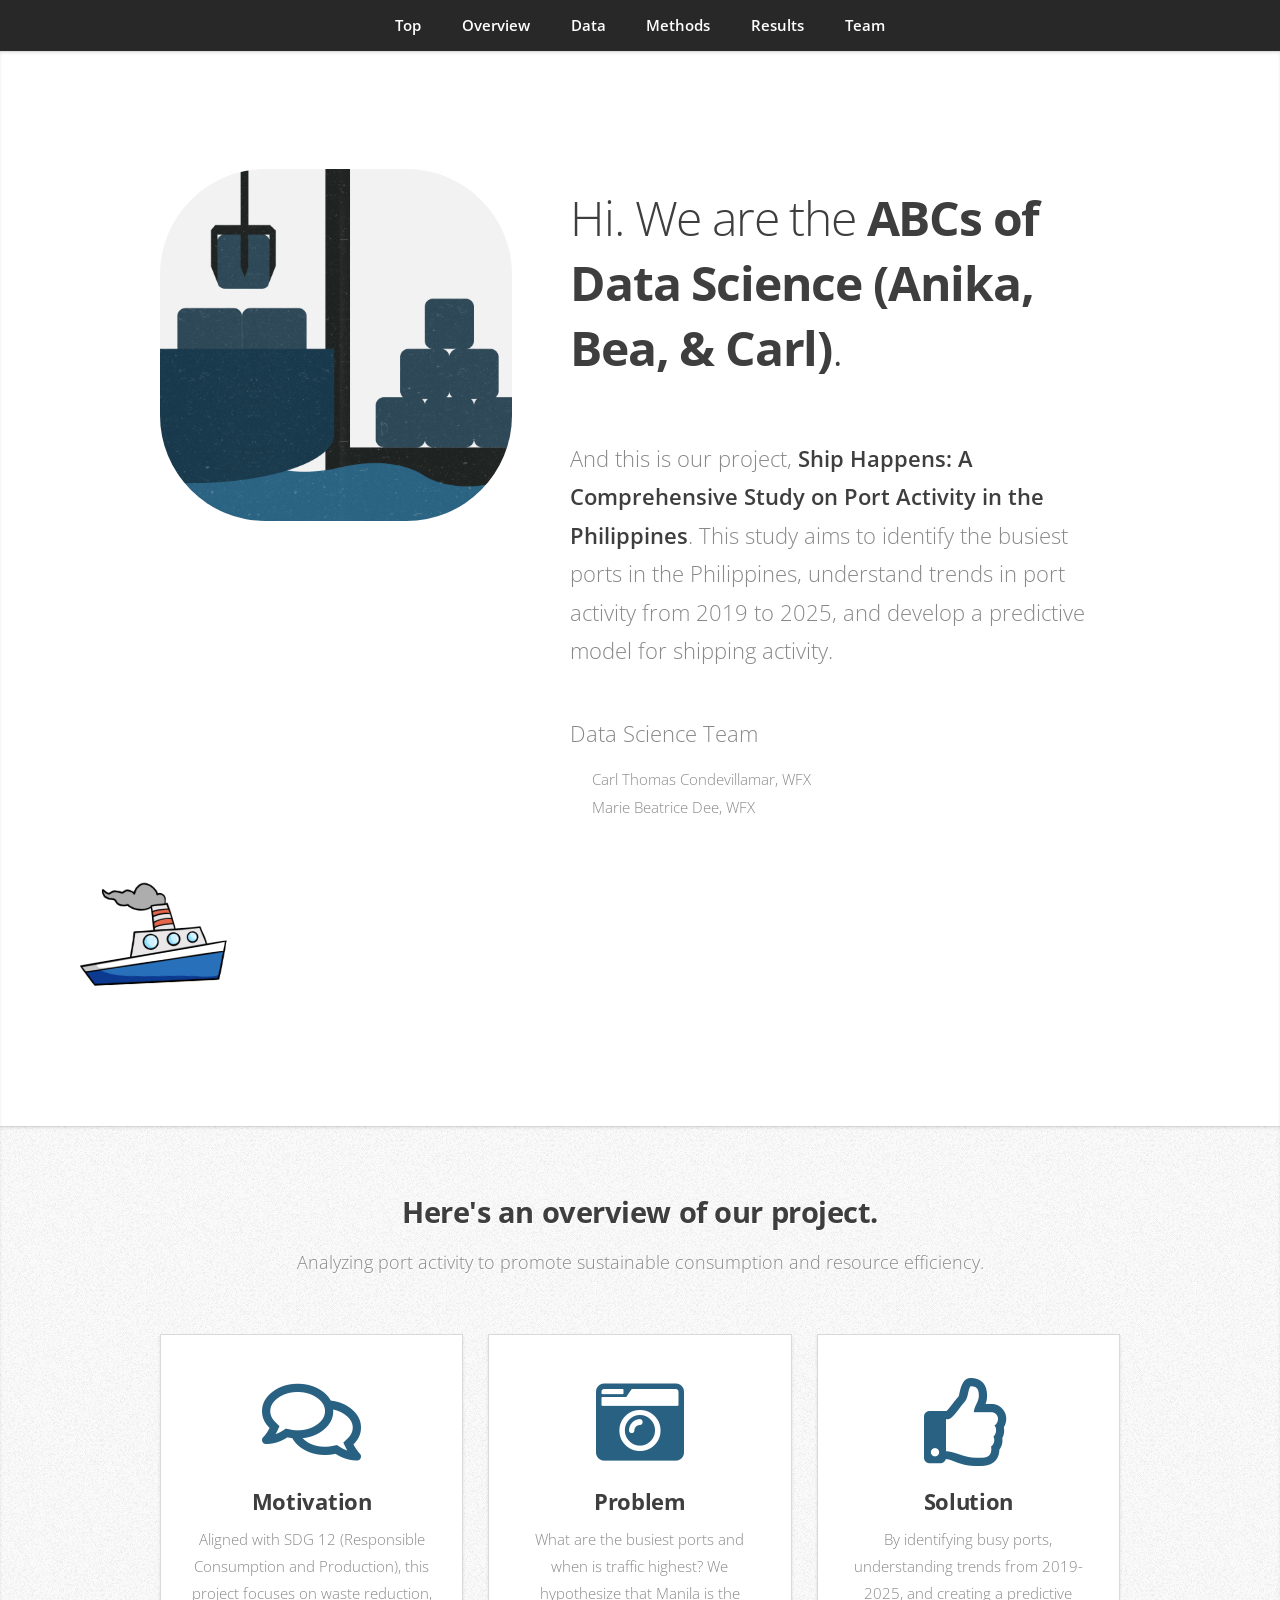
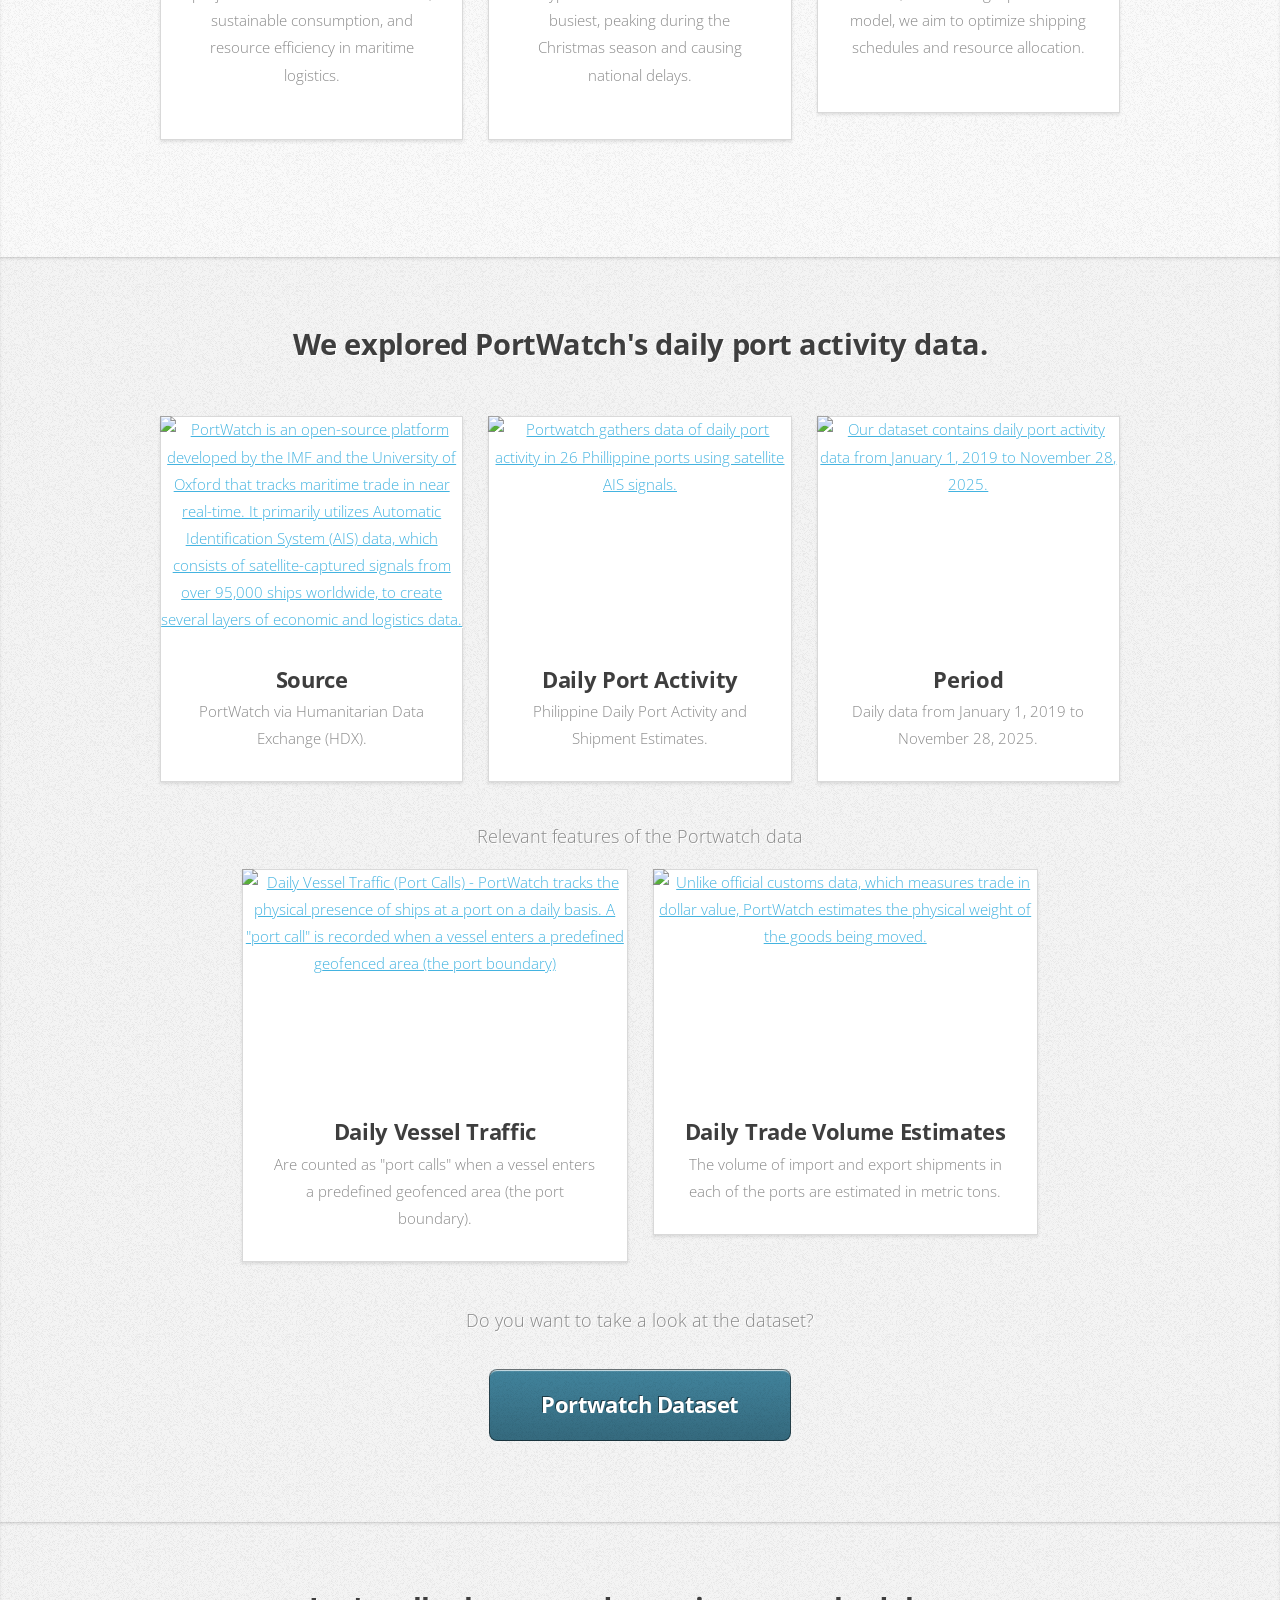
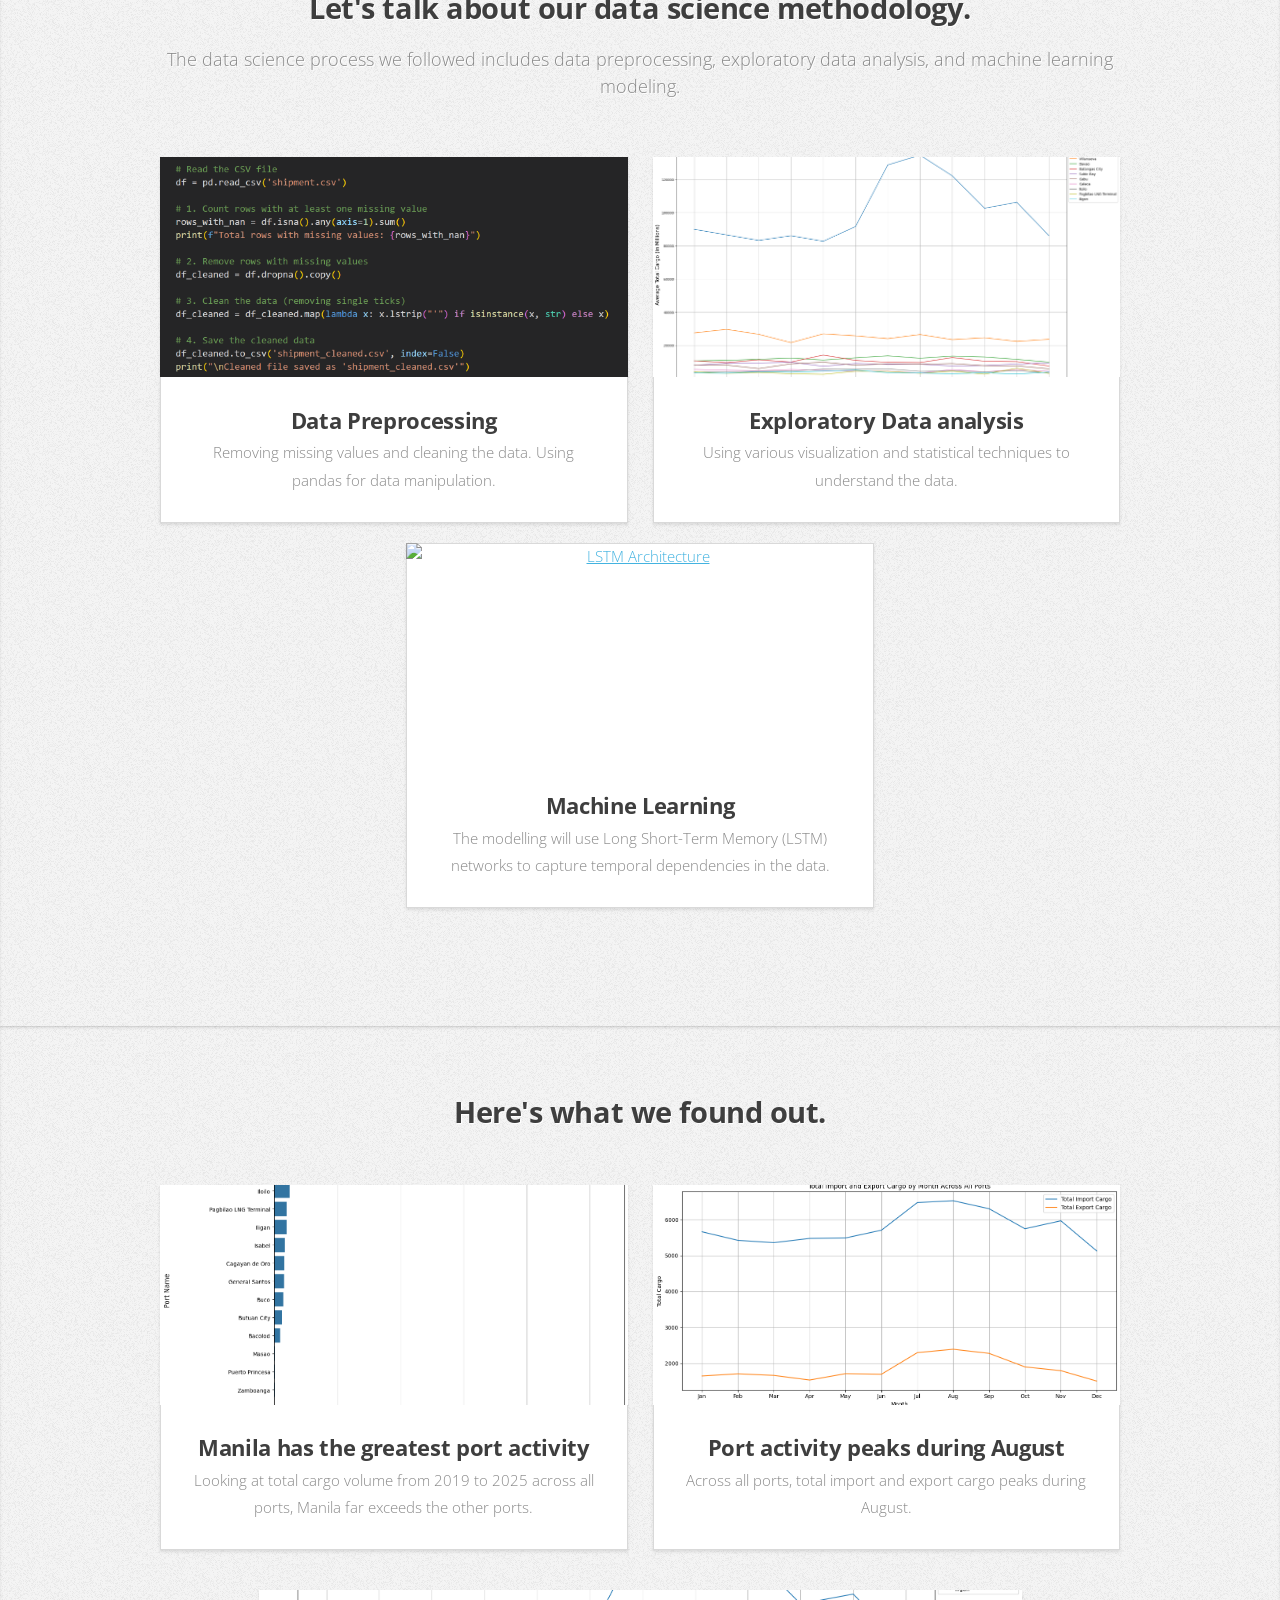
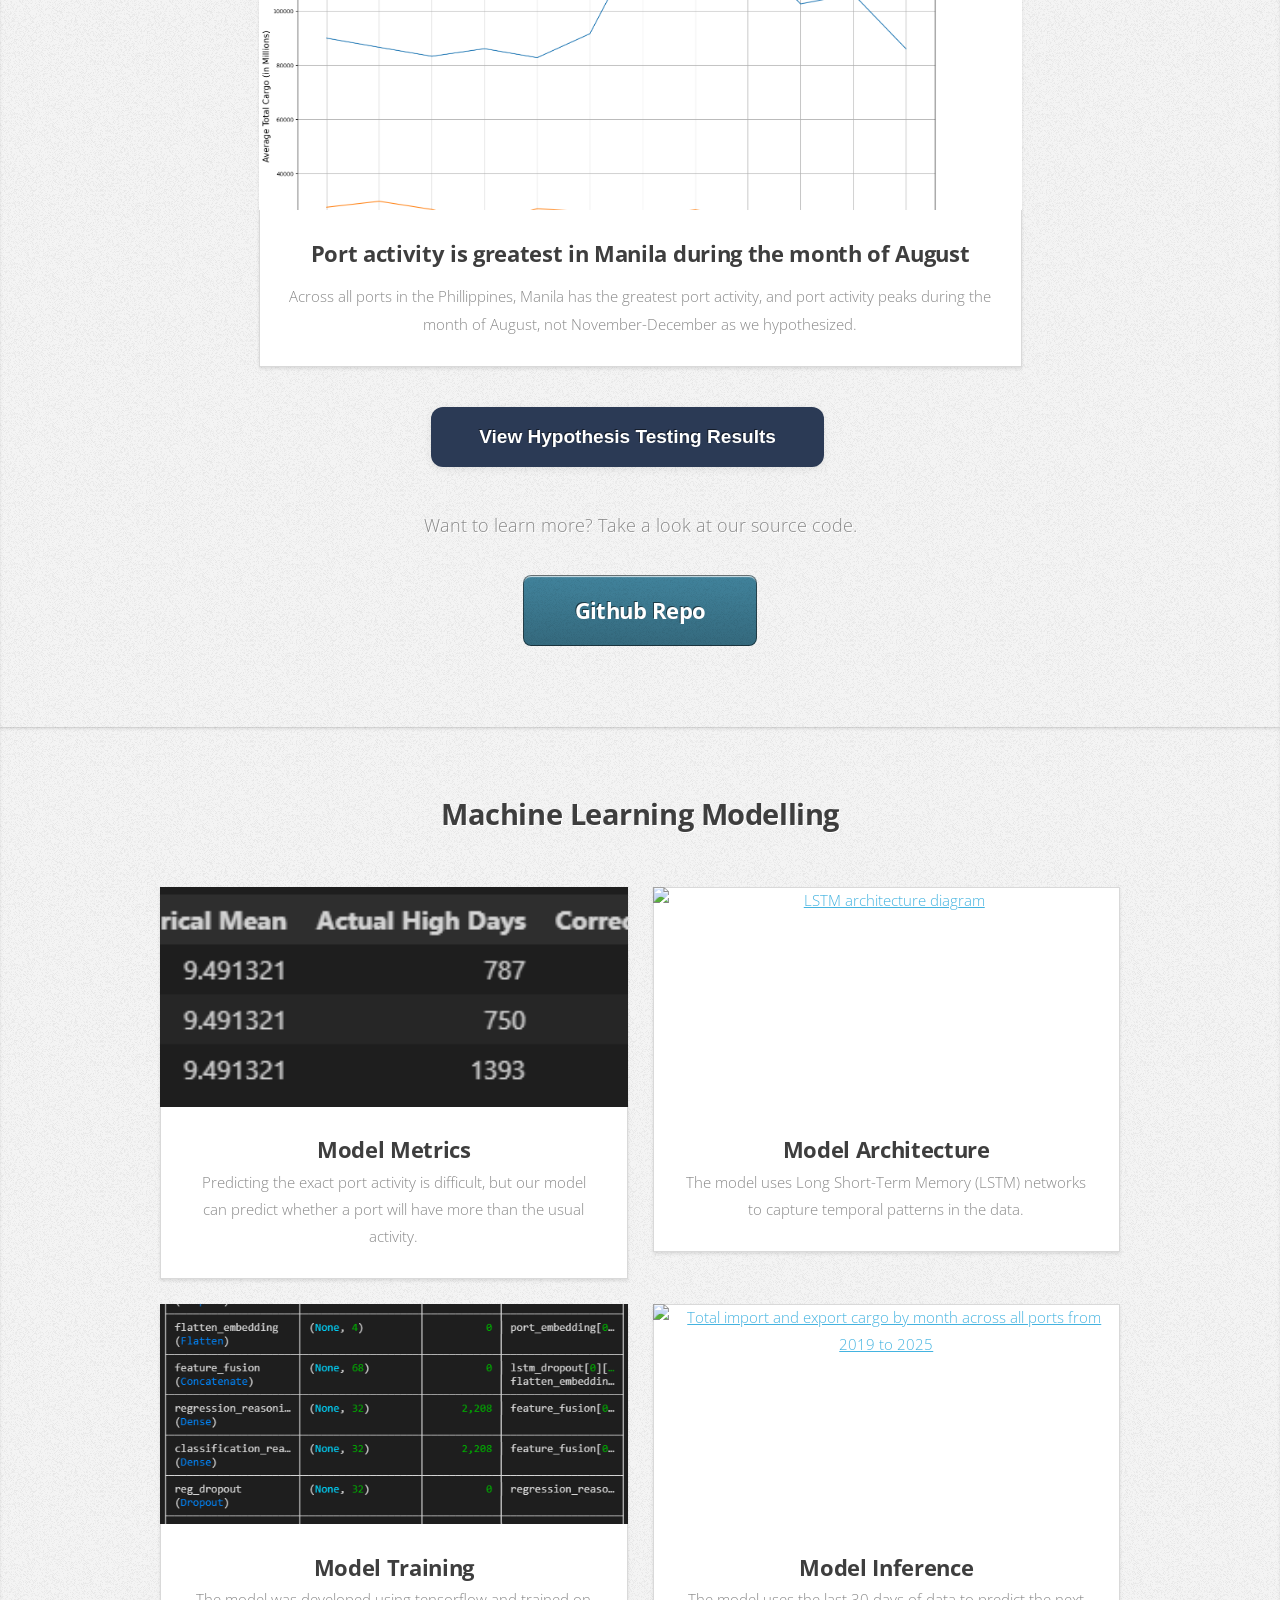
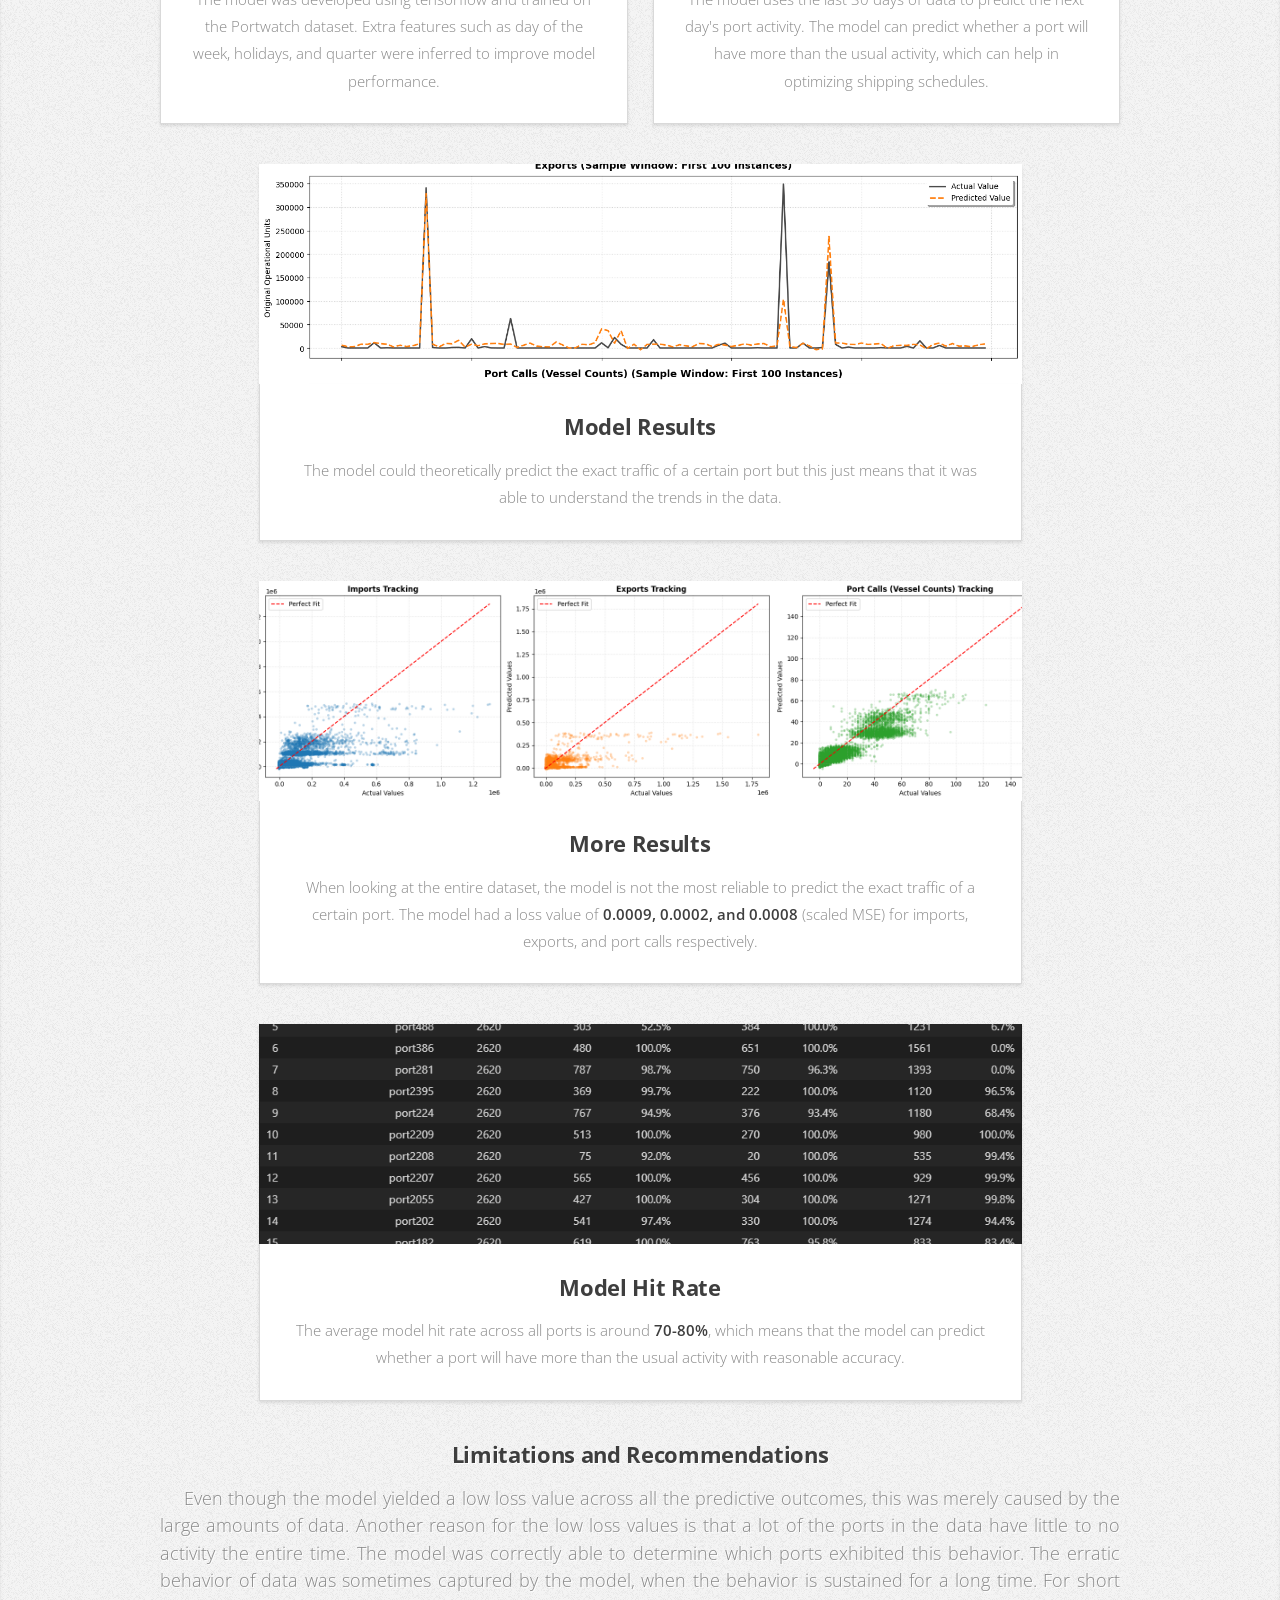
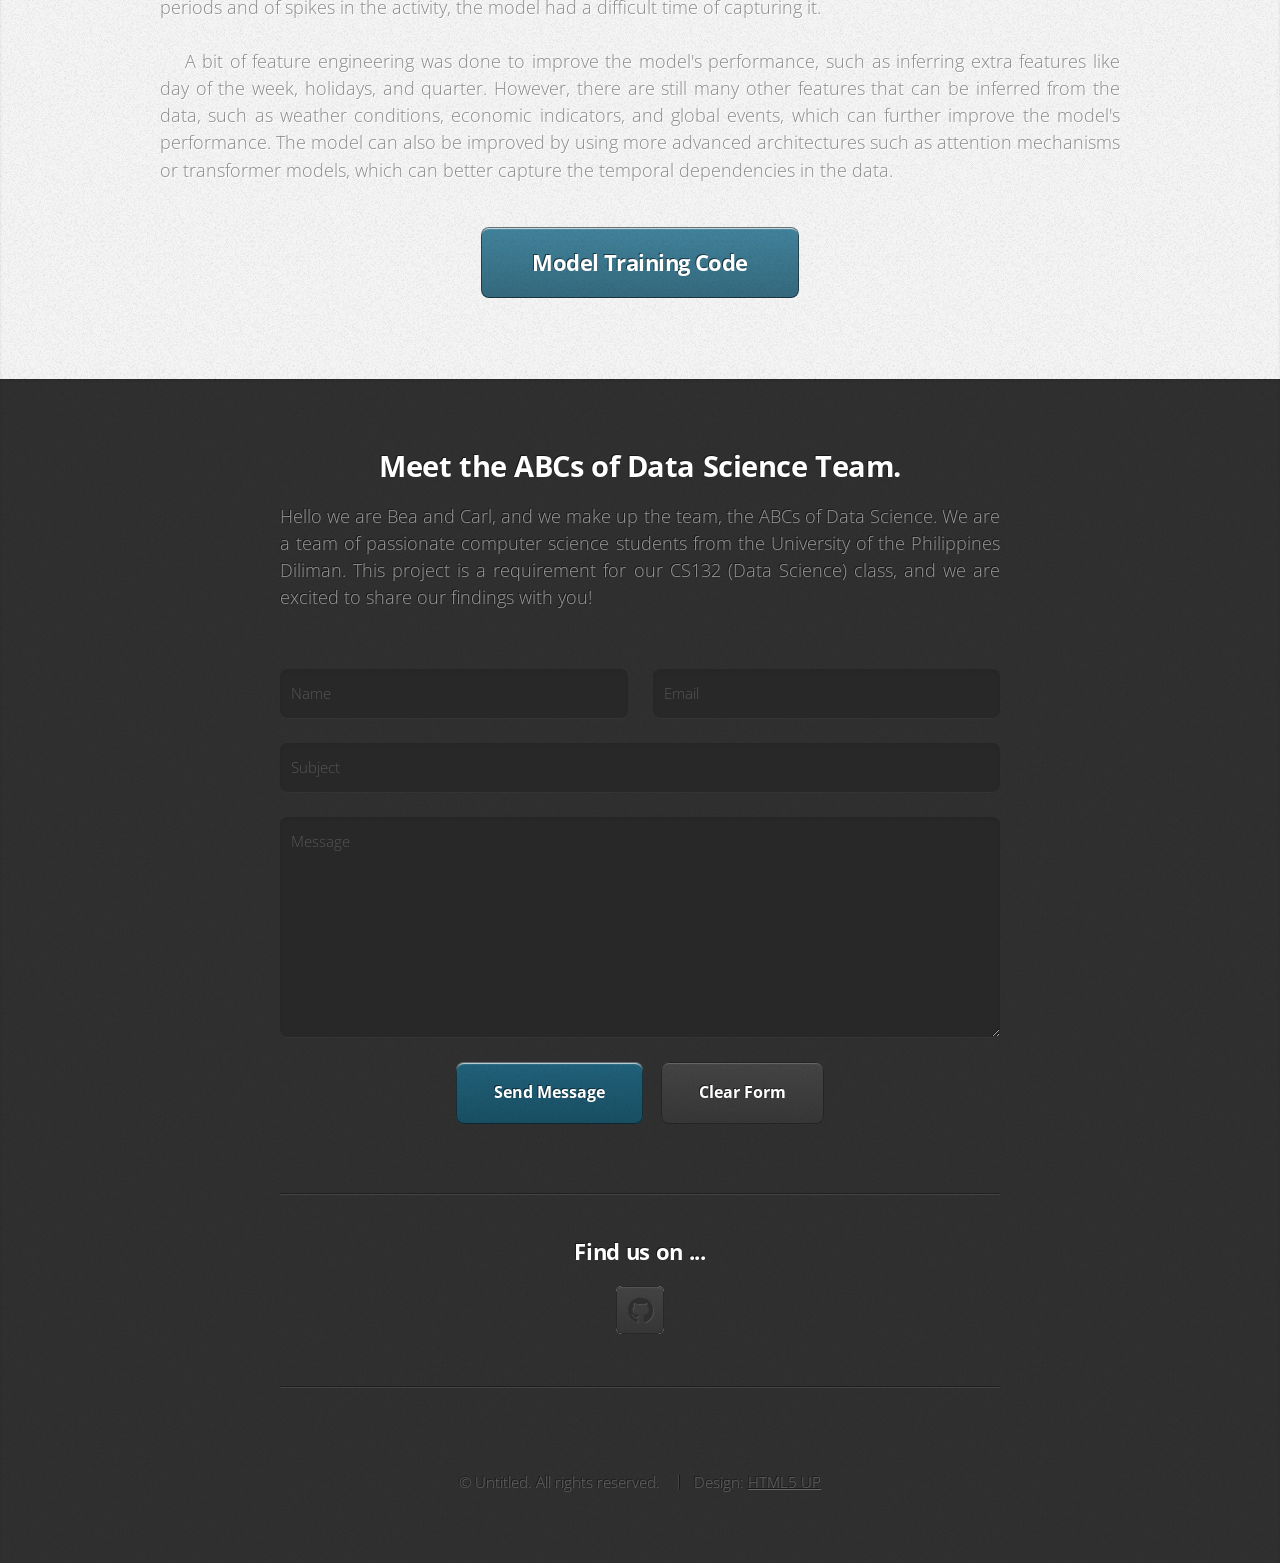
==== commit bb99e94a: "Clean file system" ====
--- a/index.html
+++ b/index.html
@@ -14,7 +14,7 @@
       name="viewport"
       content="width=device-width, initial-scale=1, user-scalable=no"
     />
-    <link rel="icon" href="icon.png" type="image/x-icon" />
+    <link rel="icon" href="images/icon.png" type="image/x-icon" />
     <link rel="stylesheet" href="assets/css/main.css" />
     <script>
       document.addEventListener("DOMContentLoaded", function () {
@@ -70,7 +70,7 @@
         <div class="row">
           <div class="col-4 col-5-large col-12-medium">
             <span class="image fit"
-              ><img src="pic00.png" alt="Ship Happens Logo  "
+              ><img src="images/logo.png" alt="Ship Happens Logo  "
             /></span>
           </div>
           <div class="col-8 col-7-large col-12-medium">
@@ -97,7 +97,7 @@
           </div>
         </div>
       </div>
-      <img src="ship.png" class="ship-image" />
+      <img src="images/ship.png" class="ship-image" />
     </article>
 
     <!-- Overview -->
@@ -273,7 +273,7 @@
             <article class="box style2">
               <a href="#" class="image featured"
                 ><img
-                  src="nutshell plot.png"
+                  src="images/nutshellplot.png"
                   alt="Average Monthly Total Cargo Traffic for Top 10 Busiest Ports"
               /></a>
               <h3><a href="#">Exploratory Data analysis</a></h3>
@@ -353,7 +353,7 @@
             <article class="box style3">
               <a href="#" class="image featured"
                 ><img
-                  src="nutshell plot.png"
+                  src="images/nutshellplot.png"
                   alt="Total import and export cargo by month across all ports from 2019 to 2025"
               /></a>
               <h3>
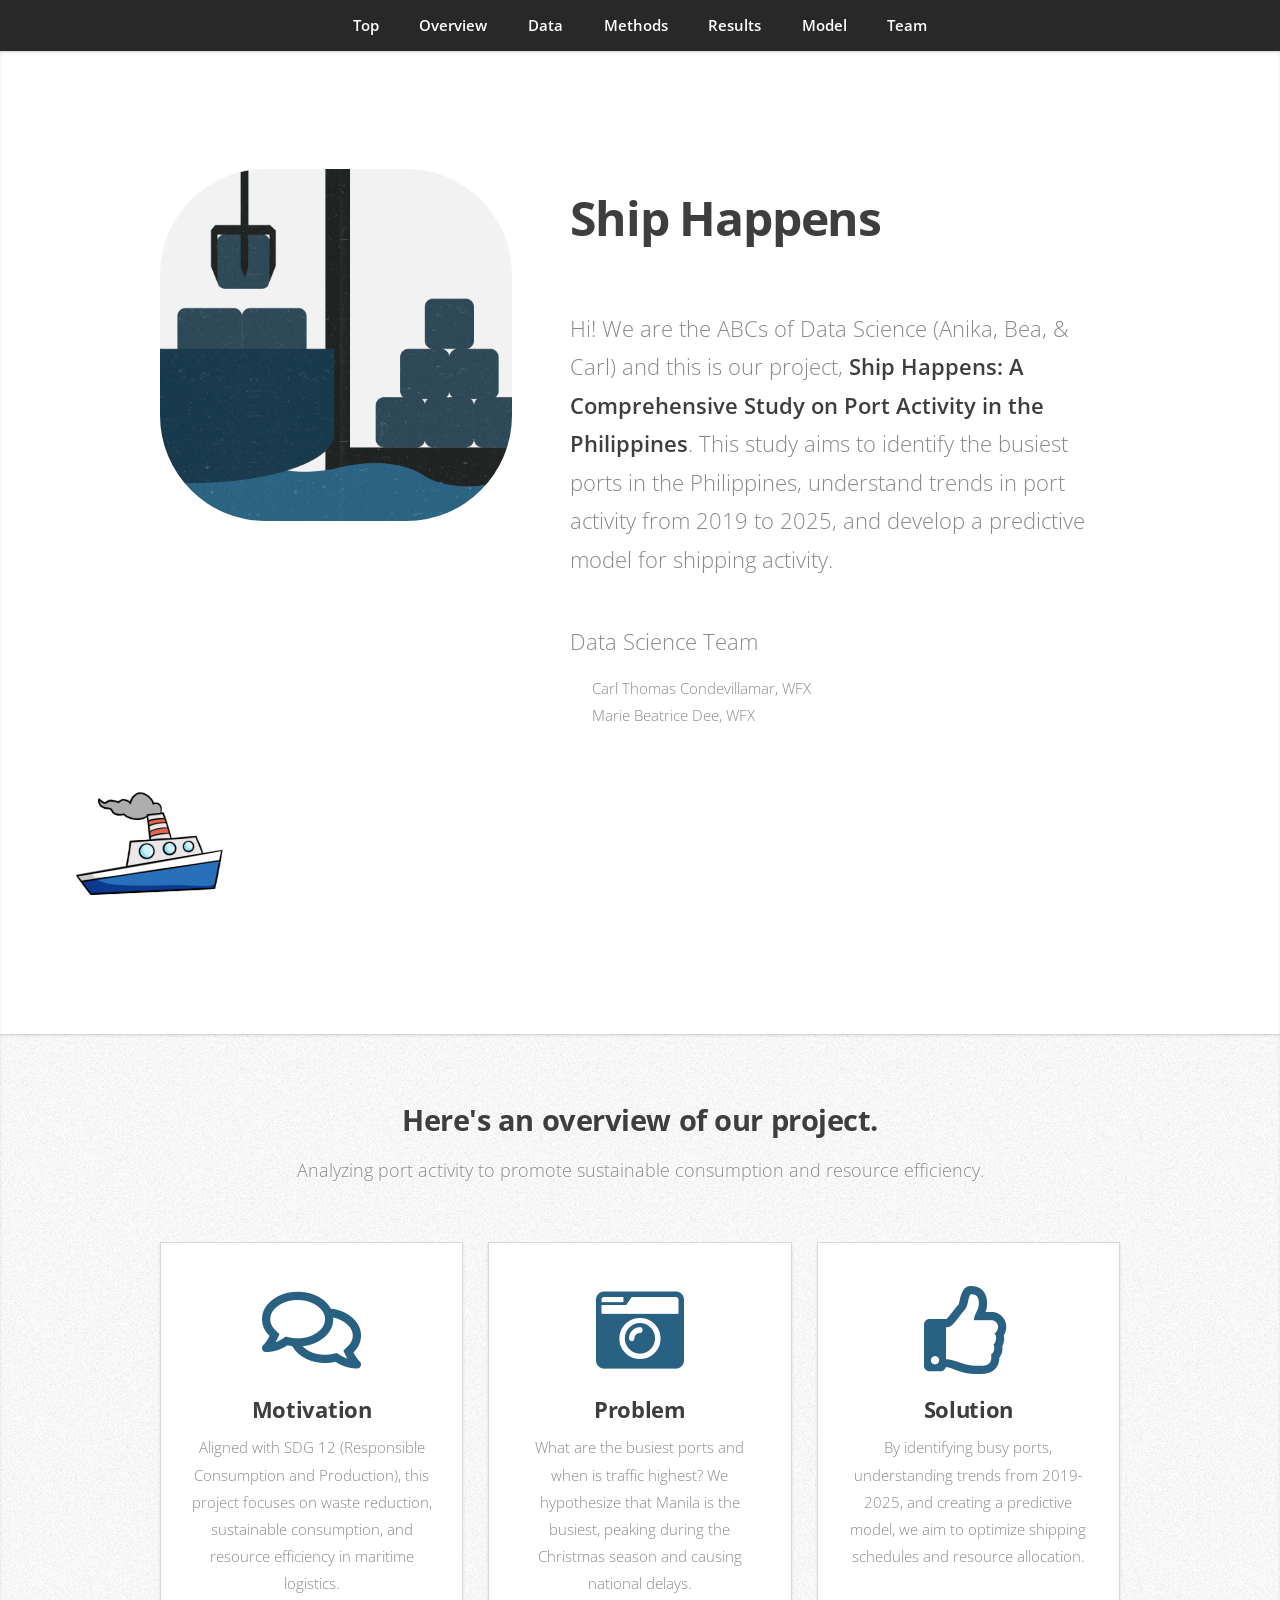
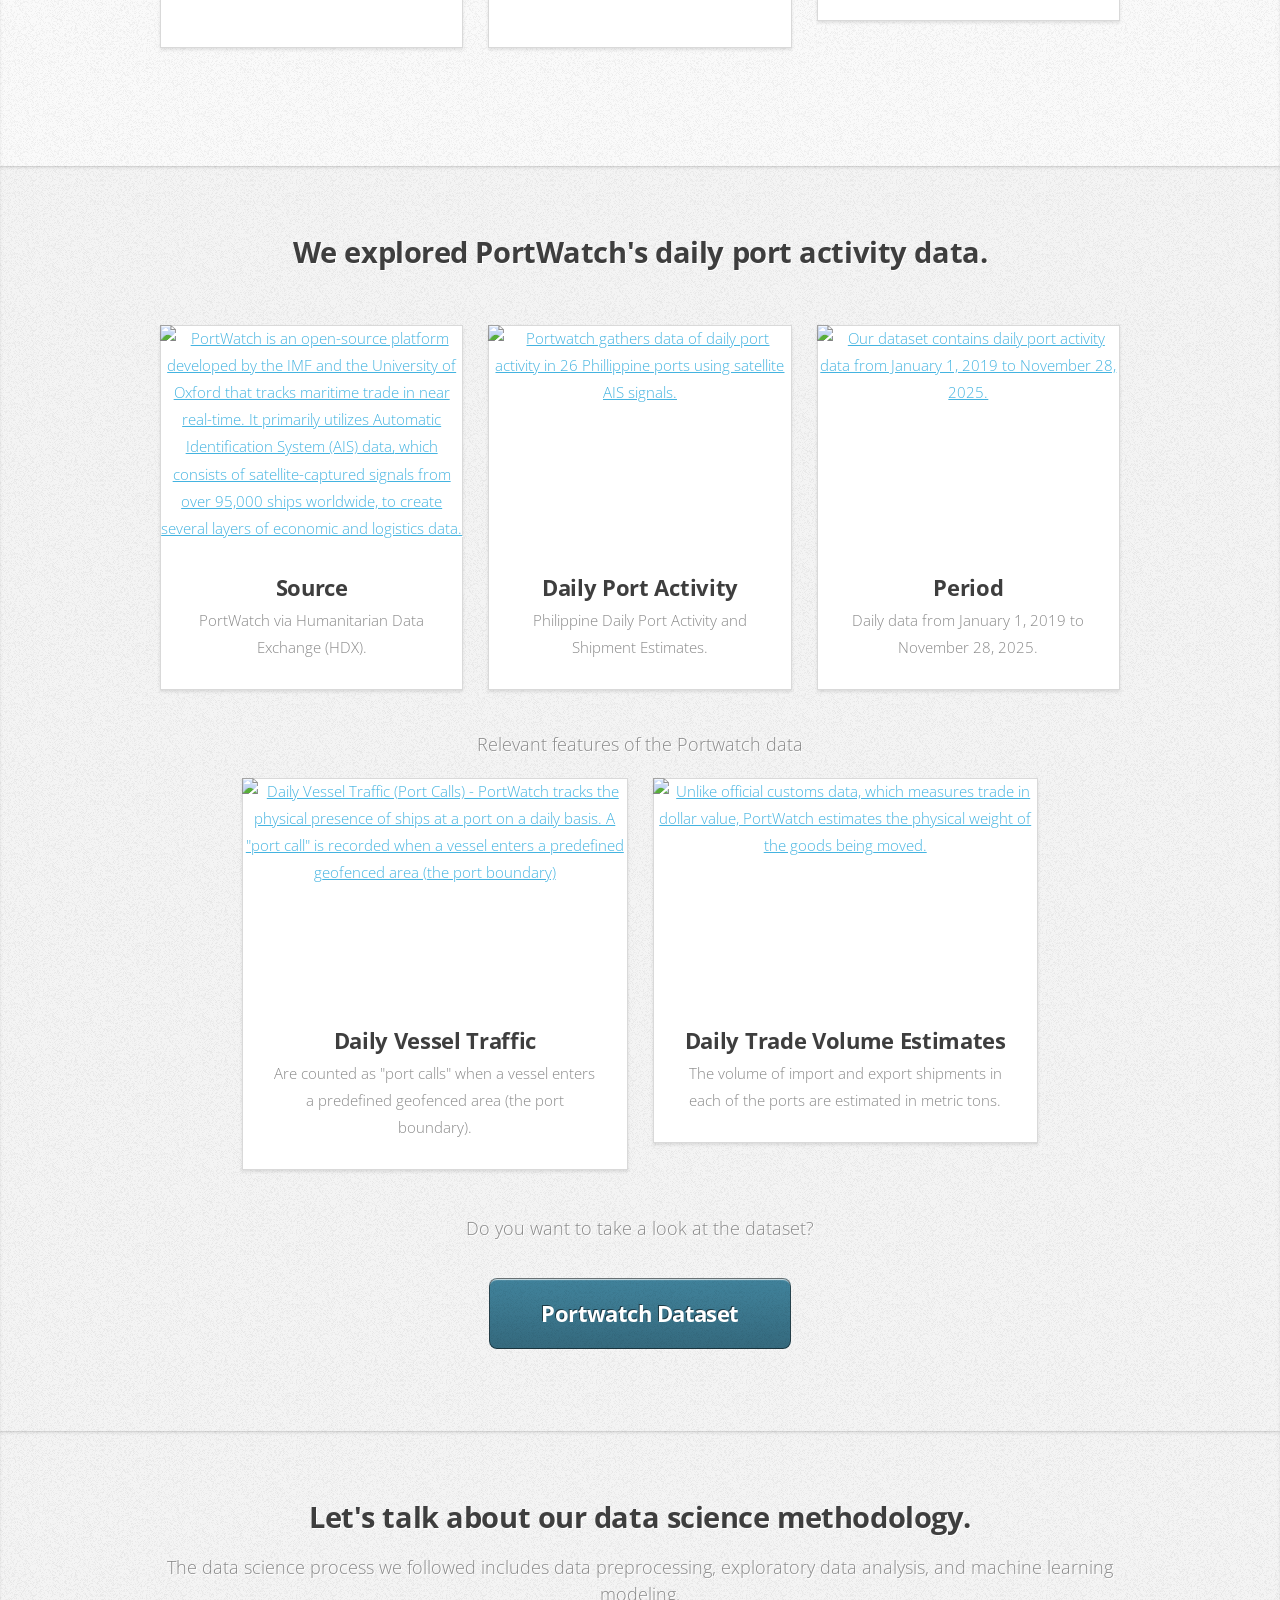
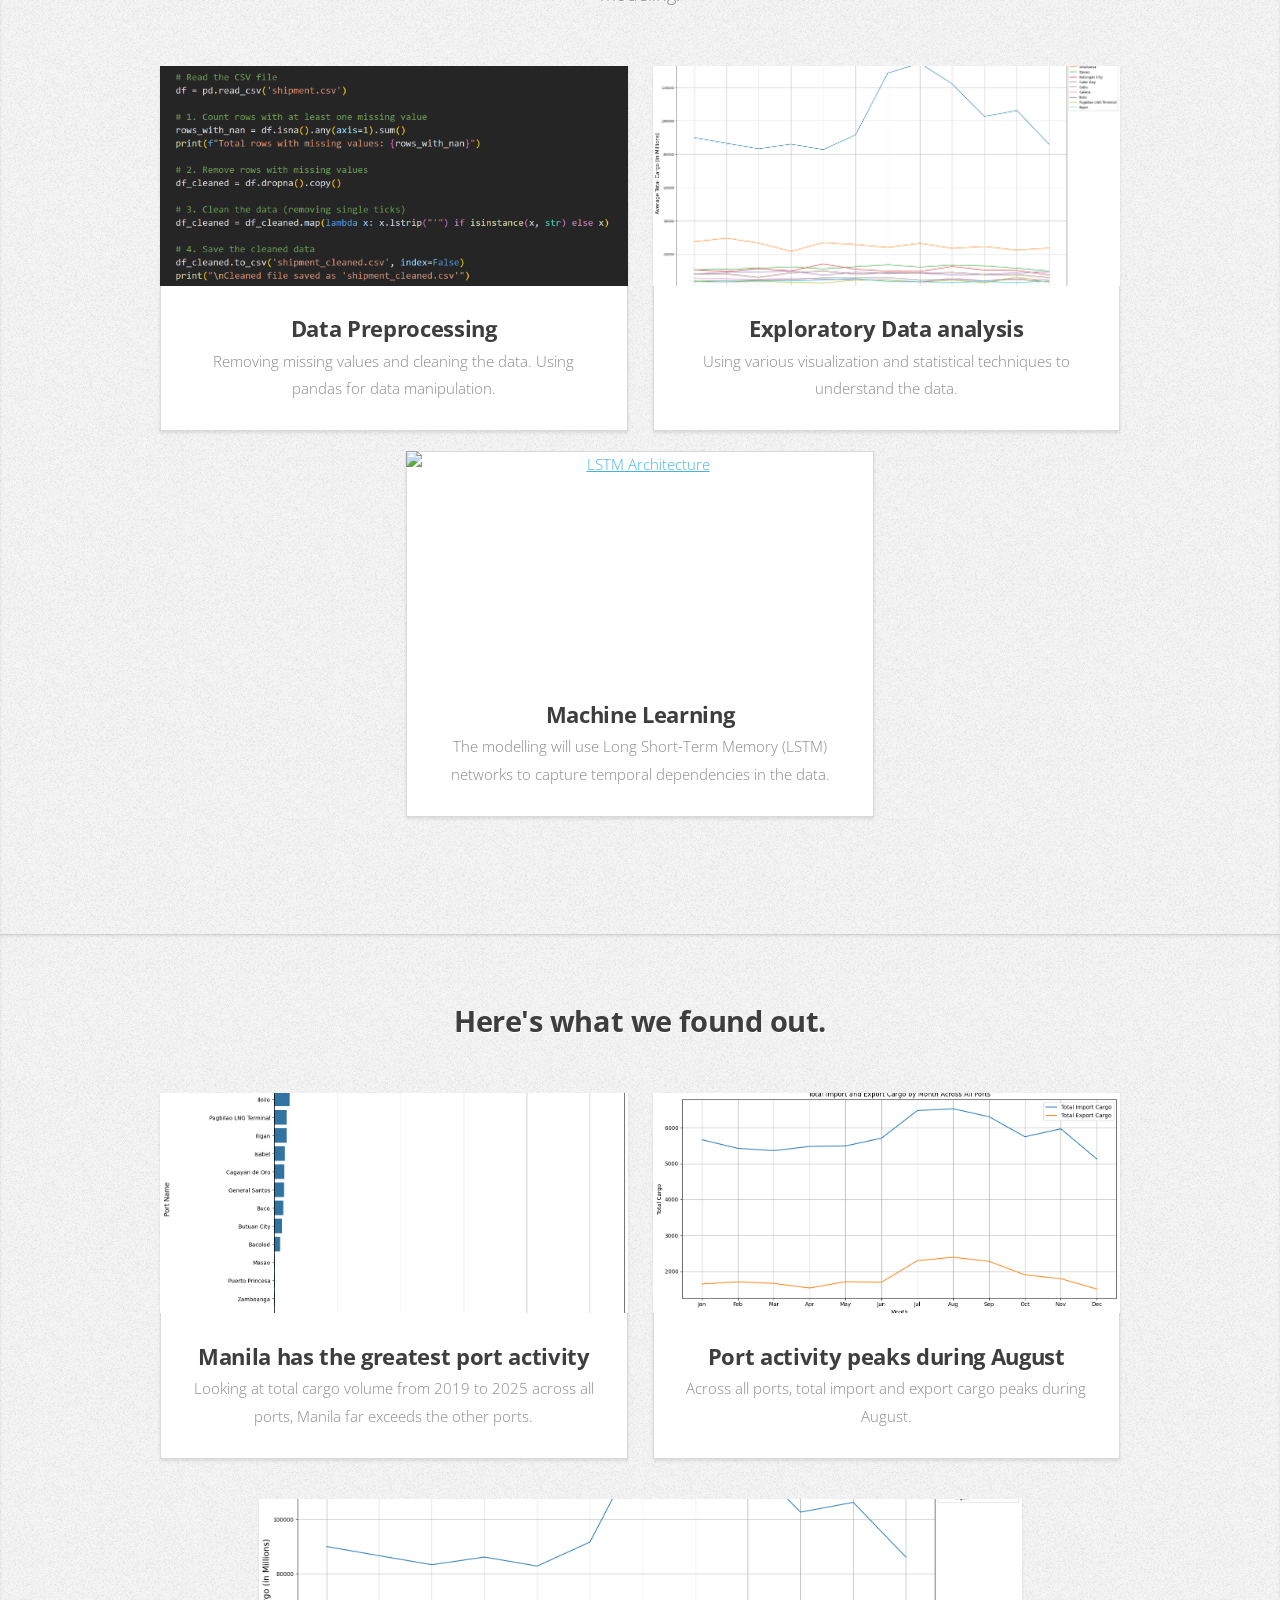
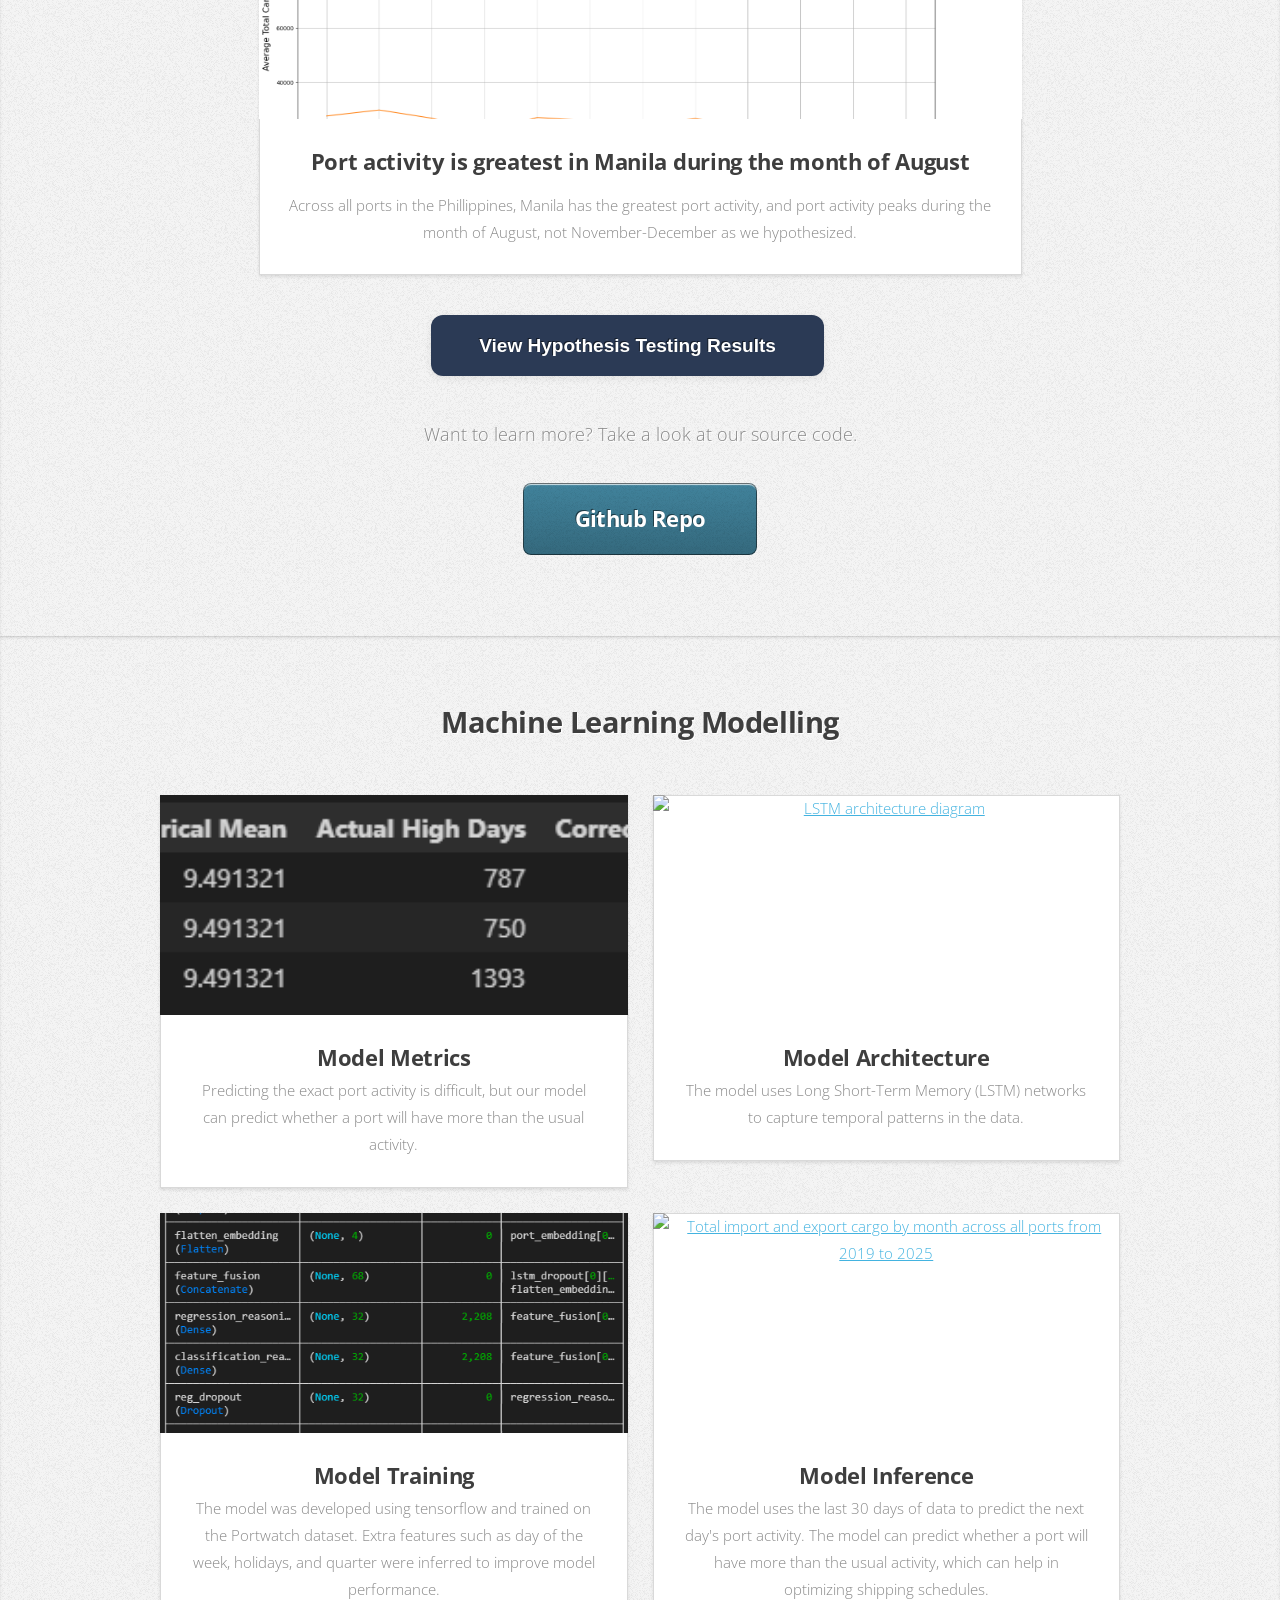
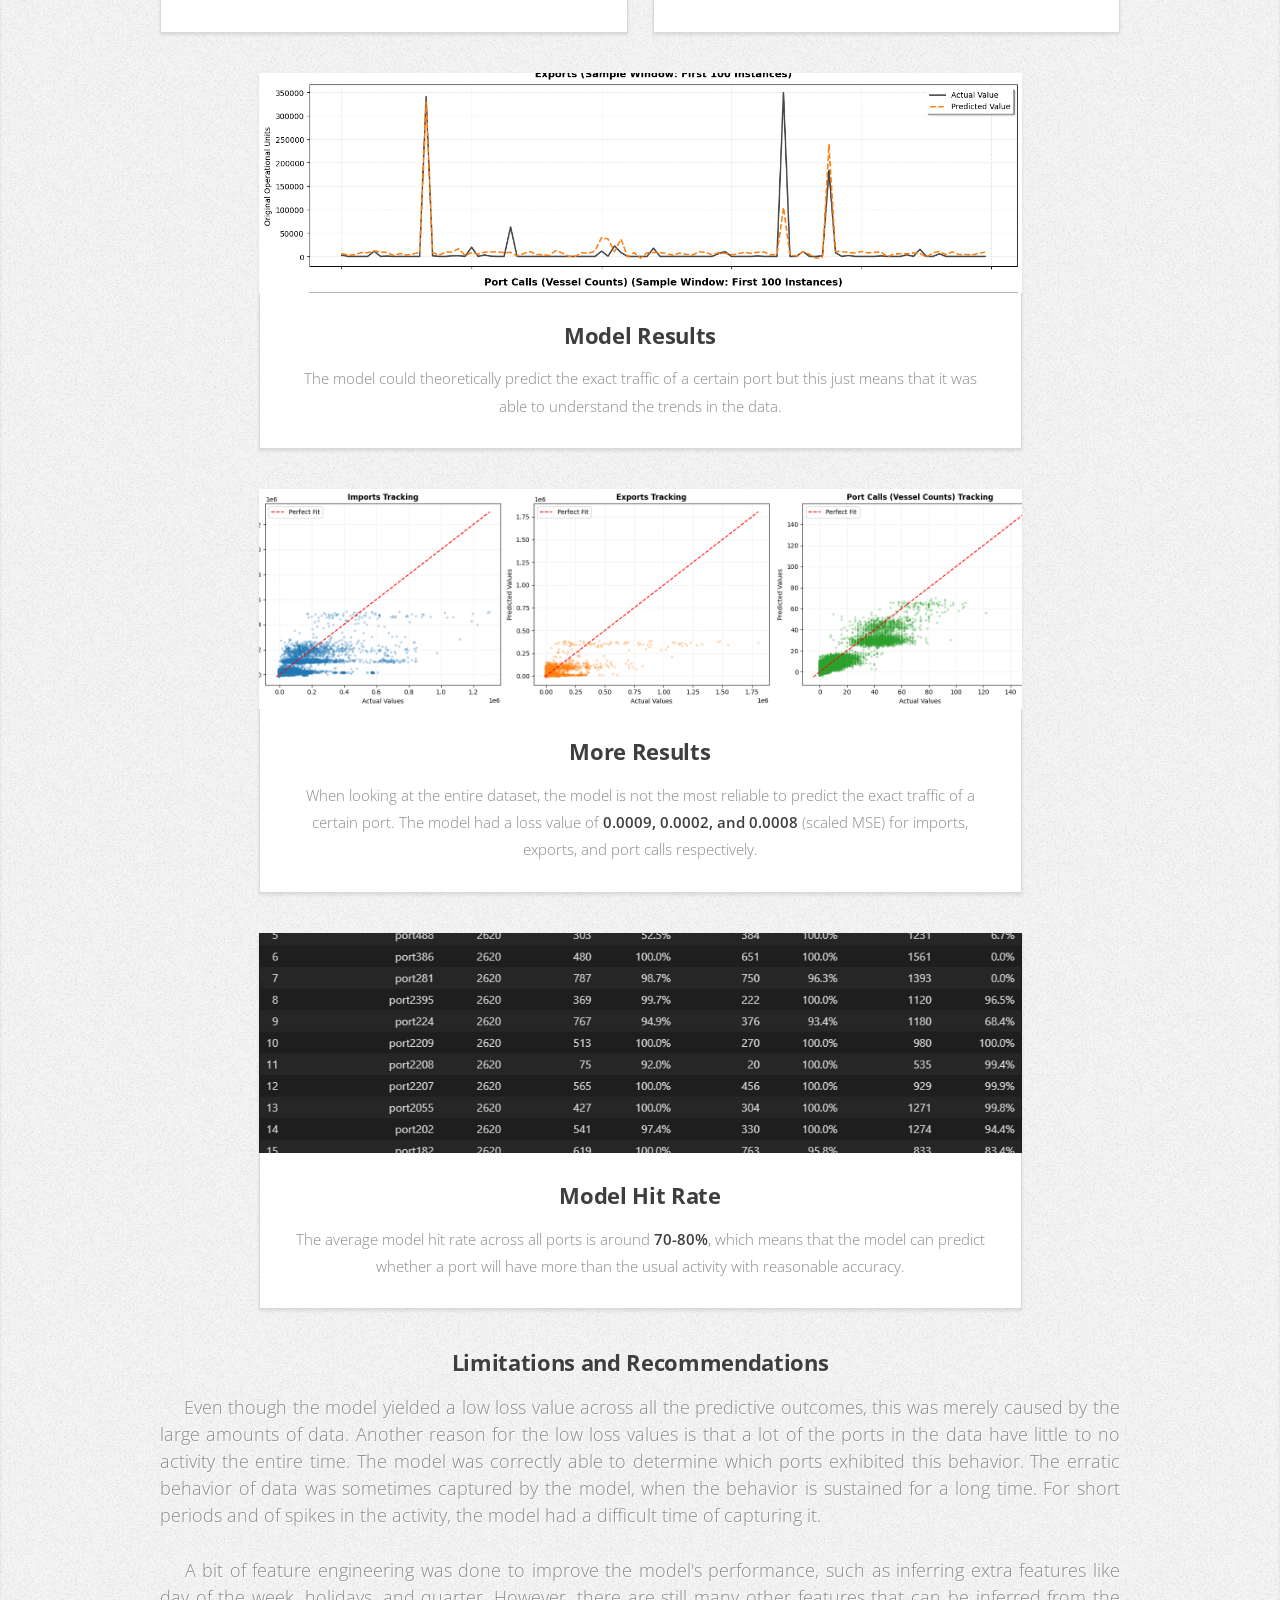
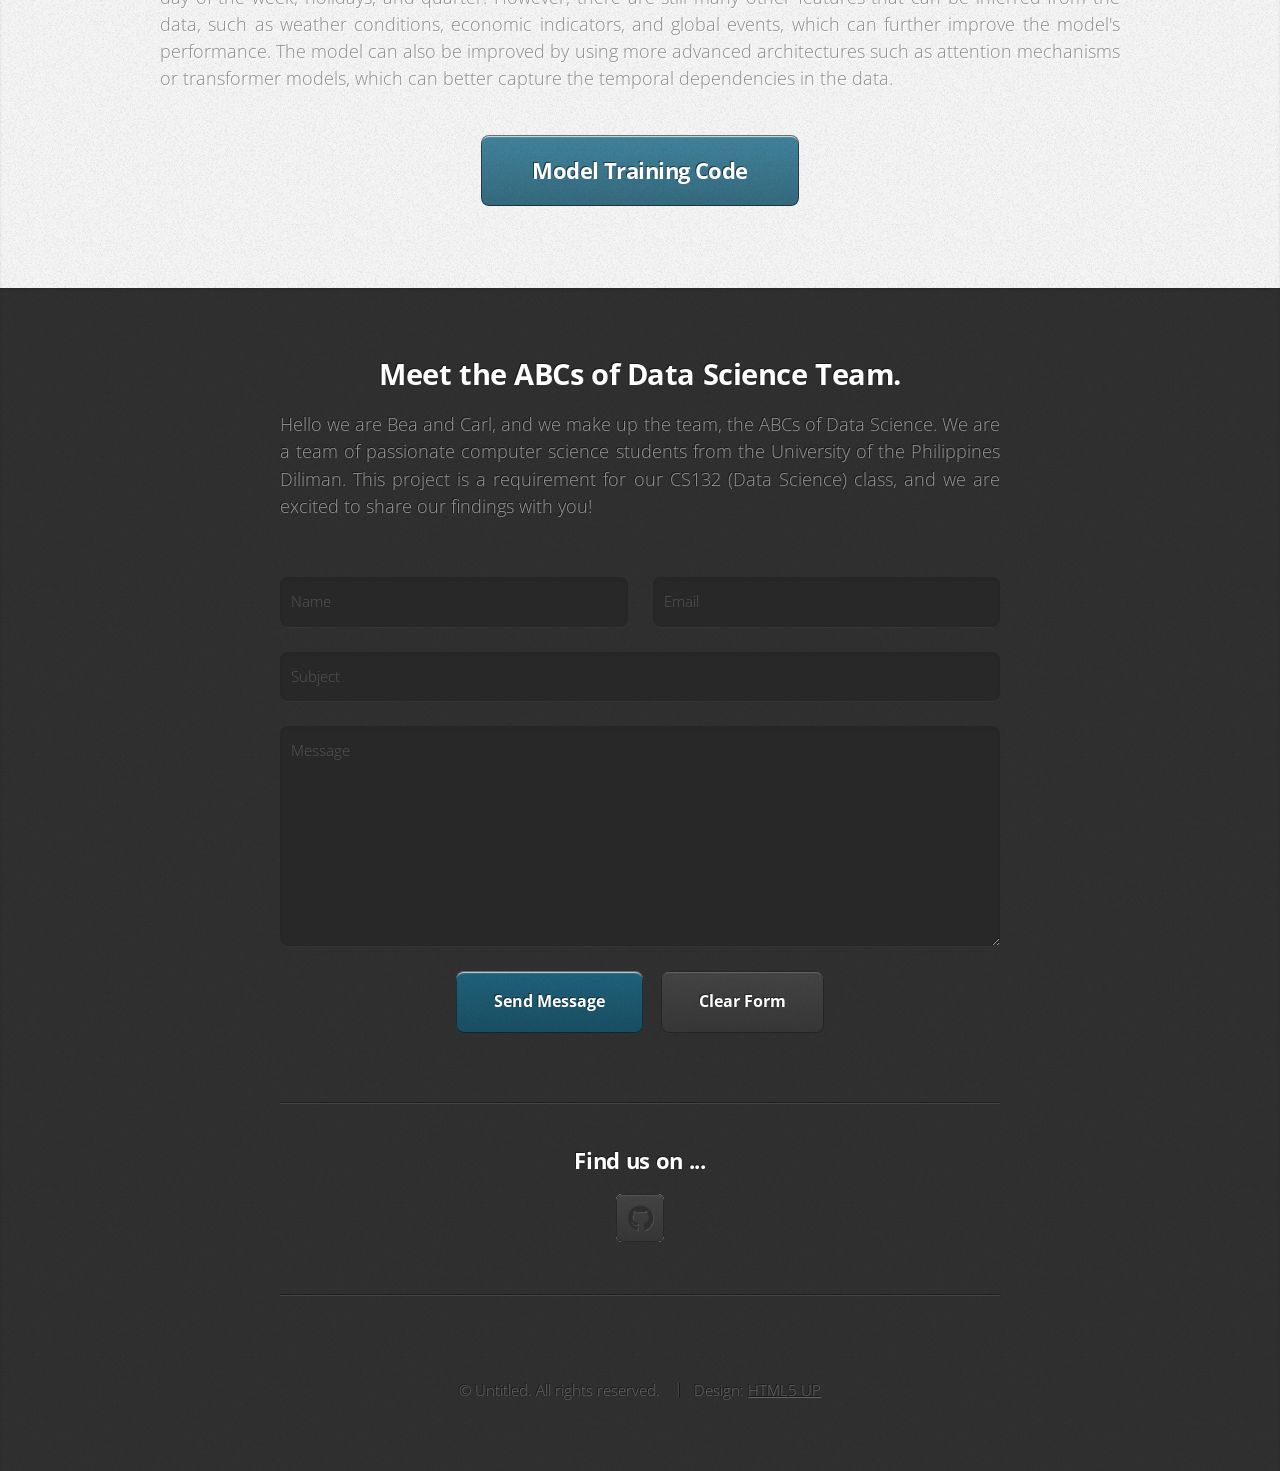
==== commit ba44c927: "Update webpage appearance" ====
--- a/index.html
+++ b/index.html
@@ -6,9 +6,7 @@
 -->
 <html>
   <head>
-    <title>
-      Ship Happens: A Comprehensive Study on Port Activity in the Philippines
-    </title>
+    <title>Ship Happens</title>
     <meta charset="utf-8" />
     <meta
       name="viewport"
@@ -60,6 +58,7 @@
         <li><a href="#data">Data</a></li>
         <li><a href="#methods">Methods</a></li>
         <li><a href="#results">Results</a></li>
+        <li><a href="#model">Model</a></li>
         <li><a href="#team">Team</a></li>
       </ul>
     </nav>
@@ -76,12 +75,12 @@
           <div class="col-8 col-7-large col-12-medium">
             <header>
               <h1 style="line-height: normal">
-                Hi. We are the
-                <strong>ABCs of Data Science (Anika, Bea, & Carl)</strong>.
+                <strong>Ship Happens</strong>
               </h1>
             </header>
             <p>
-              And this is our project,
+              Hi! We are the ABCs of Data Science (Anika, Bea, & Carl) and this
+              is our project,
               <strong
                 >Ship Happens: A Comprehensive Study on Port Activity in the
                 Philippines</strong
@@ -768,7 +767,7 @@
       </footer>
     </article>
 
-    <article id="results" class="wrapper style3">
+    <article id="model" class="wrapper style3">
       <div class="container">
         <header>
           <h2>Machine Learning Modelling</h2>
